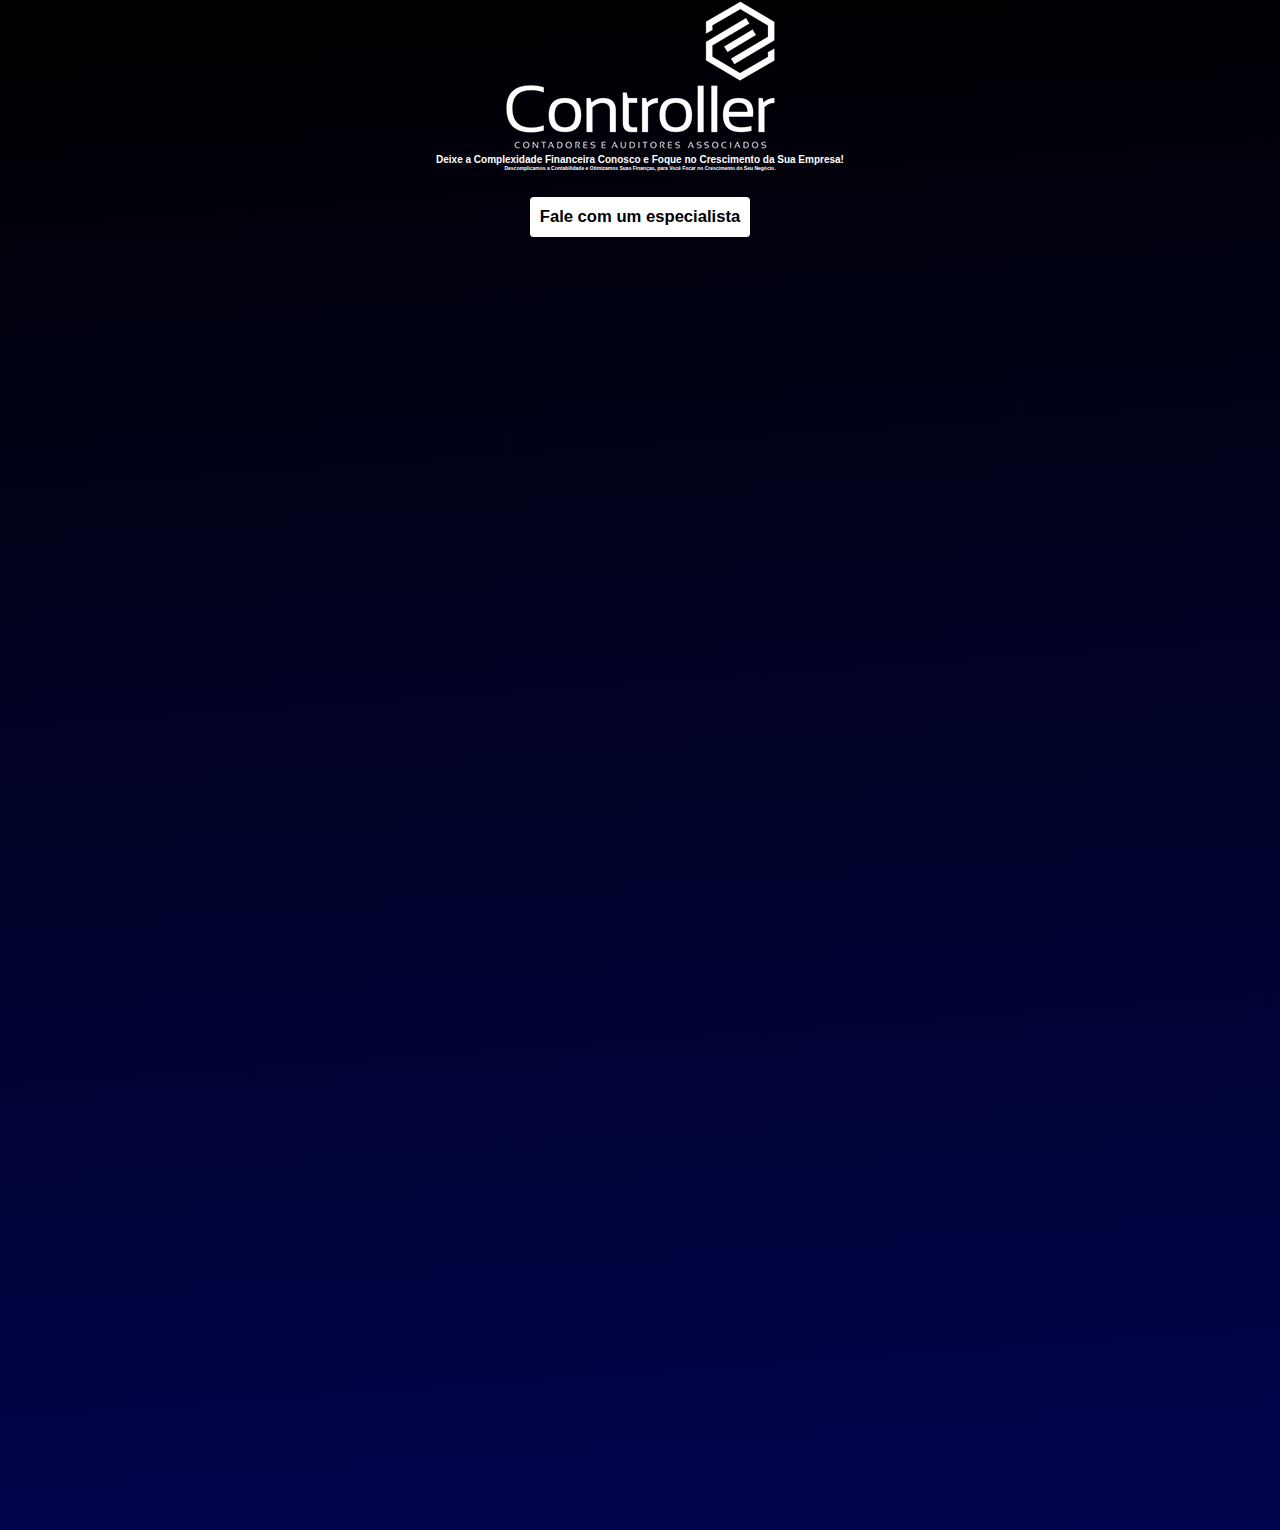
==== 3/index.html @ aec9885d "dev" ====
<!DOCTYPE html>
<html lang="en">

<head>
    <meta charset="UTF-8">
    <meta name="viewport" content="width=device-width, initial-scale=1.0">
    <title>Document</title>
    <link rel="stylesheet" type="text/css" href="./style.css?v=01" />
</head>

<body>
    <header>
        <a href="./" class="logo">
            <img 
                src="./imgs/logo-phone.png" 
                srcset="./imgs/logo-desktop.png 1000w, ./imgs/logo-phone.png 700w" 
                sizes="(max-width: 900px) 700px, 1000px" 
                alt="Descrição da imagem">

        </a>
        <div class="layout_01">
            <div class="layout_02">
                <div class="texts">
                    <h1>Deixe a Complexidade Financeira Conosco e Foque no Crescimento da Sua Empresa!</h1>
                    <h2>Descomplicamos a Contabilidade e Otimizamos Suas Finanças, para Você Focar no Crescimento do Seu Negócio.</h2>
                </div>

                <div class="btn">
                    <a class="page-scroll" href="#form">
                        <button class="btn_white">Fale com um especialista</button>
                    </a>
                </div>
            </div>

            <div class="layout_03">
                <div class="frame">

                </div>
            </div>
        </div>
    </header>

    <main>

    </main>
</body>

</html>
---- 3/style.css ----
* {
    padding: 0px;
    margin: 0px;
    font-size: 1.1vw;
    font-family: Arial, Helvetica, sans-serif;
}

:root {
    --base1: #01044e;
    --base3: #ed8534;
    --base4: #ffffff;
    --base5: #000000;
    --textsWhite: #ffffff;
    --colorNone: #5c5c5c;
}

@keyframes pulseButton {
    0% {
        transform: scale(1)
    }

    50% {
        transform: scale(1.1)
    }

    100% {
        transform: scale(1)
    }
}


header {
    background: linear-gradient(356deg, var(--base1), var(--base5));
    width: 100%;
    display: flex;
    flex-direction: column;
    align-items: center;
}

.frame {
    background-image: url(https://controllerconsultores.com.br/assets/imgs/frame-1.png);
    background-size: 100%;
    background-repeat: no-repeat;
    height: 85vw;
    margin: 1vw 5vw 0vw 5vw;
}

.layout_02 {
    text-align: center;
}
.texts {
    color: white;
}

h1{
    font-size: 10px;
}

h2{
    font-size: 5px
}
.frame {
    background-image: url(https://controllerconsultores.com.br/assets/imgs/frame-1.png);
    background-size: 100%;
    background-repeat: no-repeat;
    height: 100vw;
}
.btn {
    width: 100%;
    display: flex;
    justify-content: center;
    margin-top: 2vw;
}

.btn_white {
    transition: 500ms;
    background-color: var(--base4);
    outline: none;
    border: none;
    border-radius: 0.3vw;
    padding: 0.8vw;
    animation: pulseButton 2s infinite;
    cursor: pointer;
    font-weight: bold;
    font-size: 1.3vw;
}
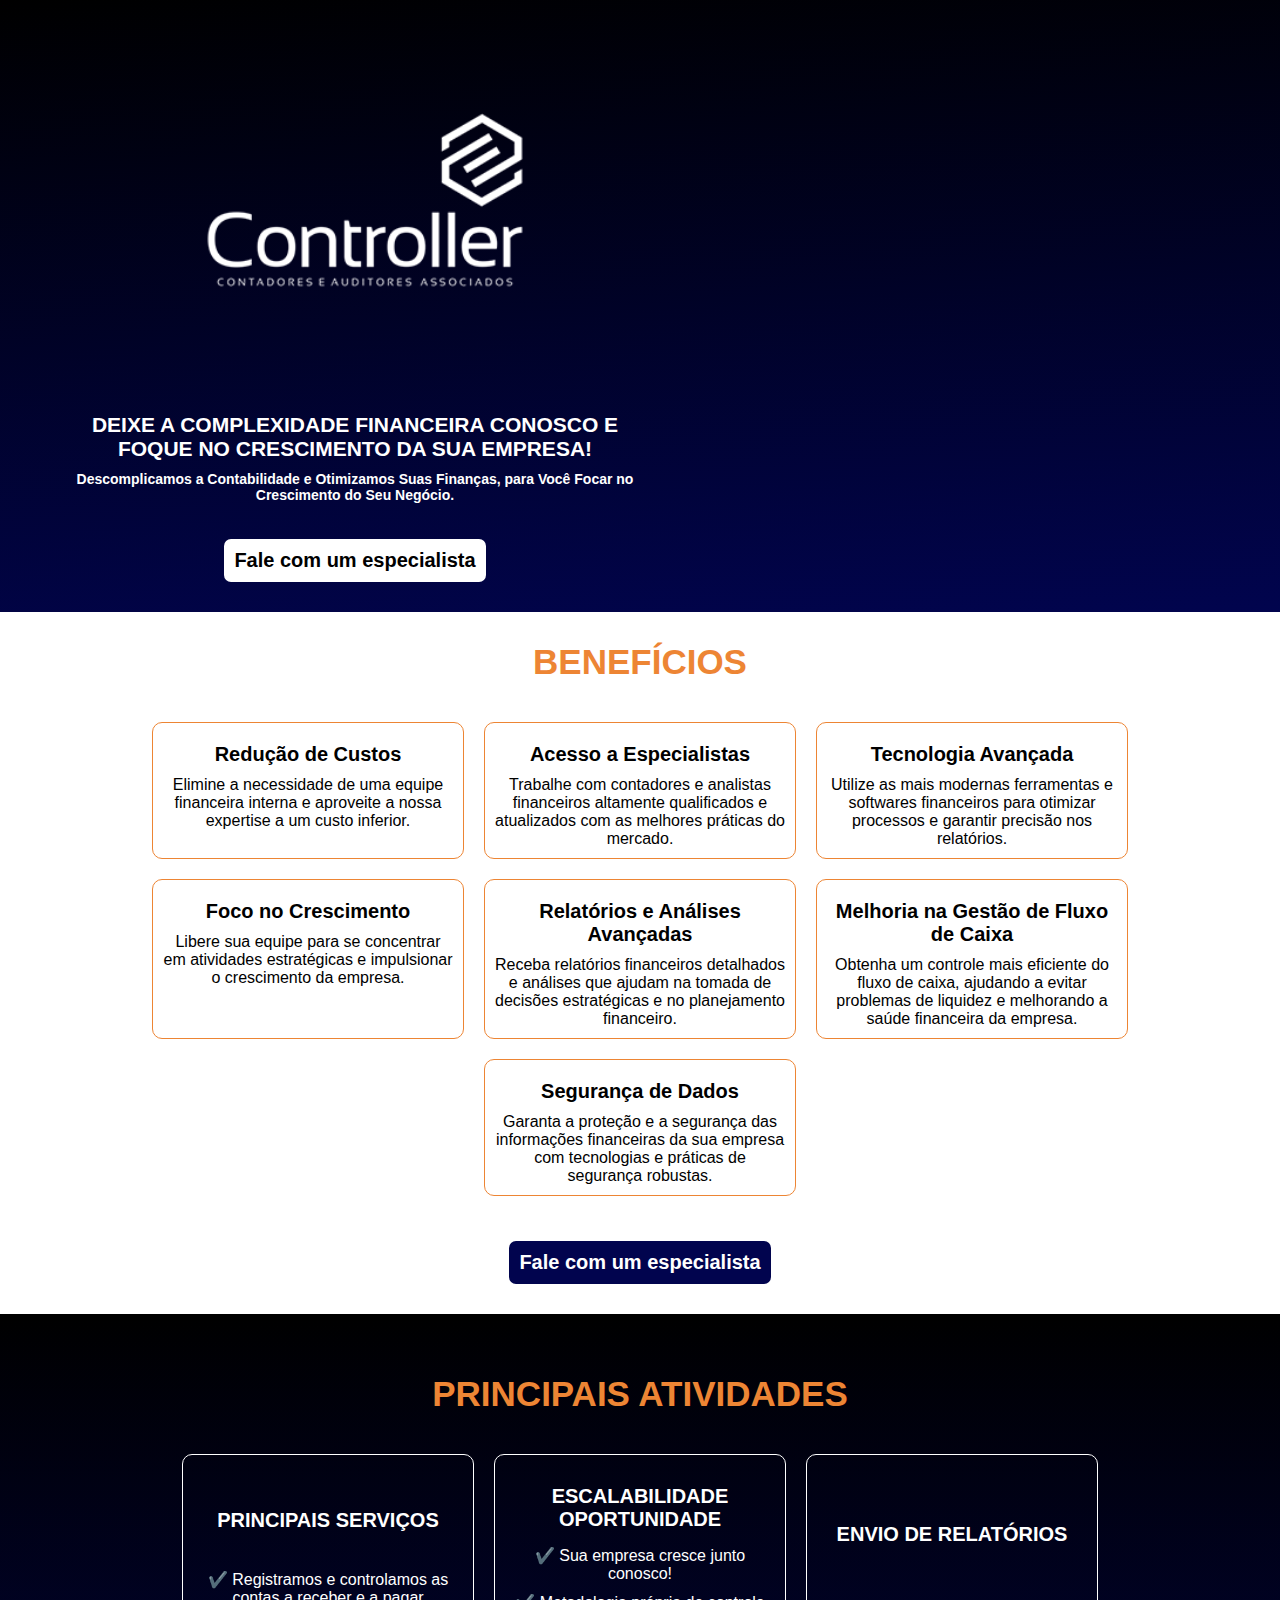
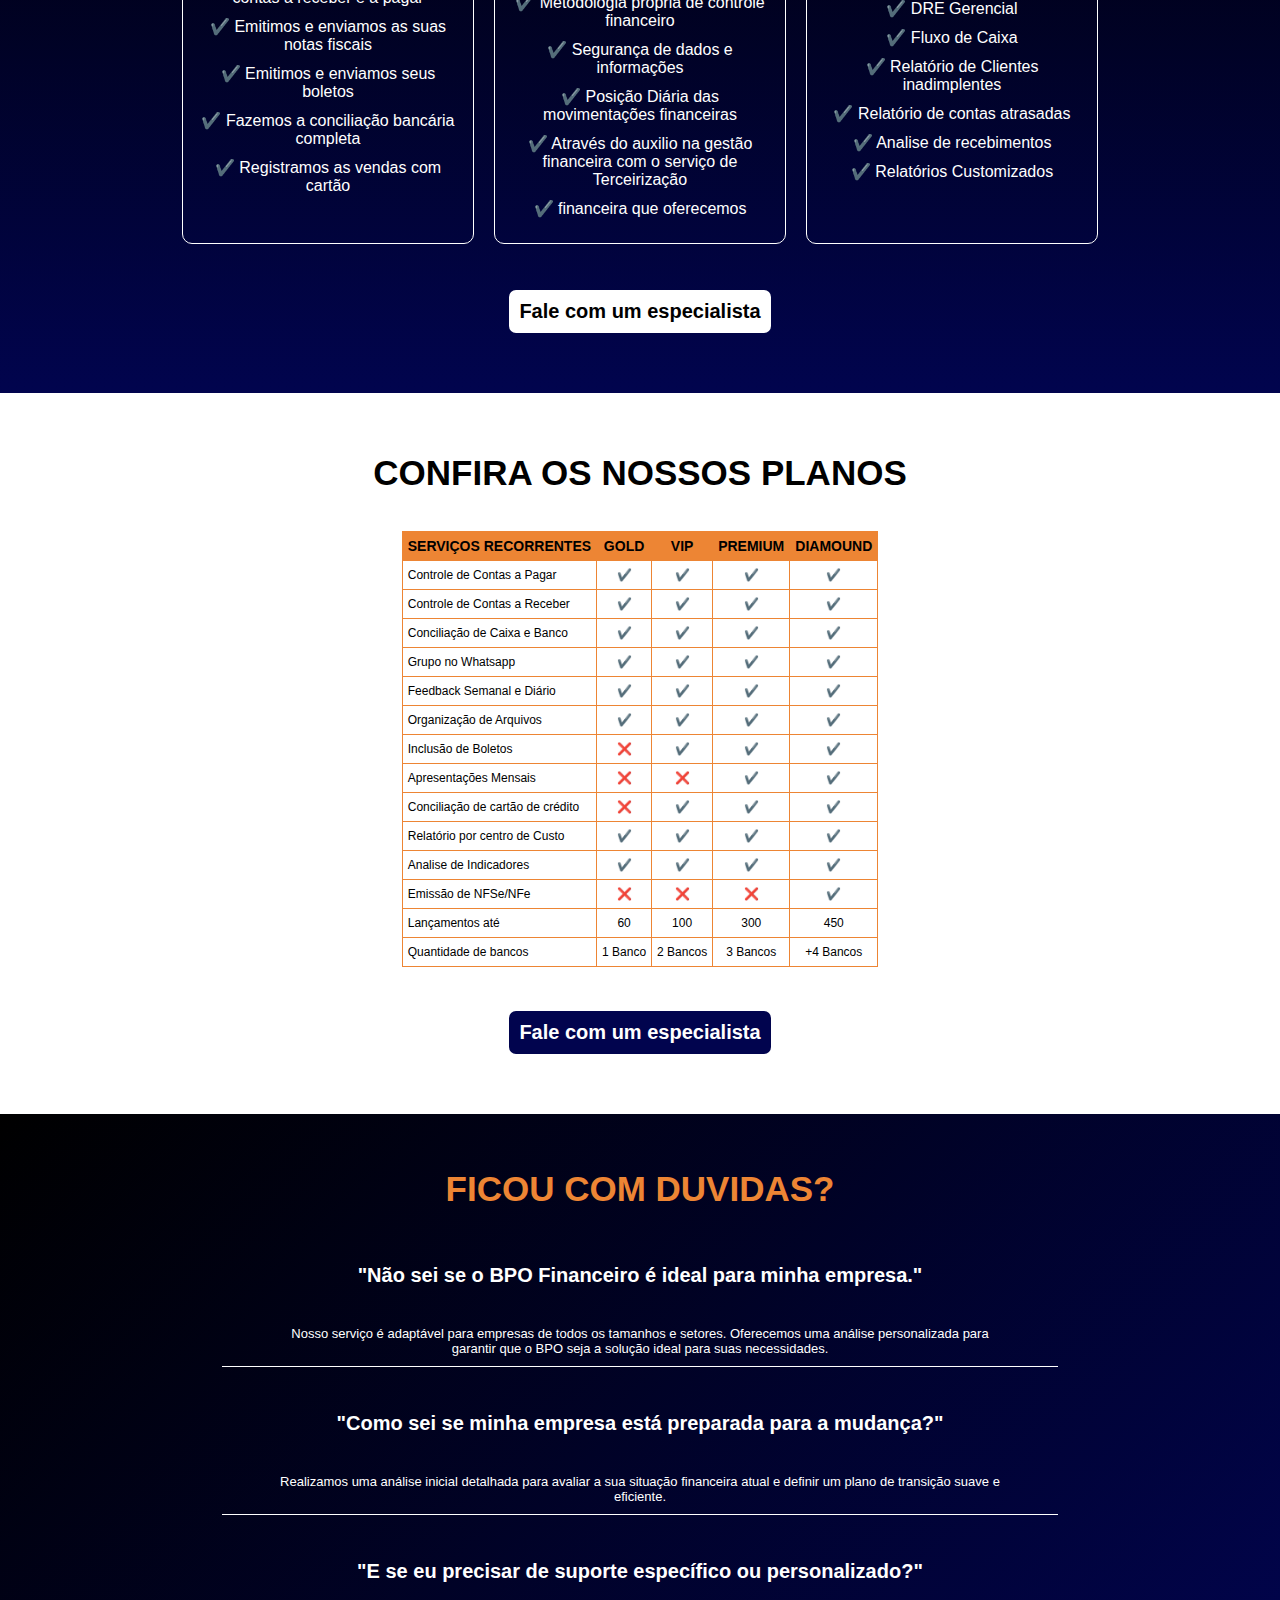
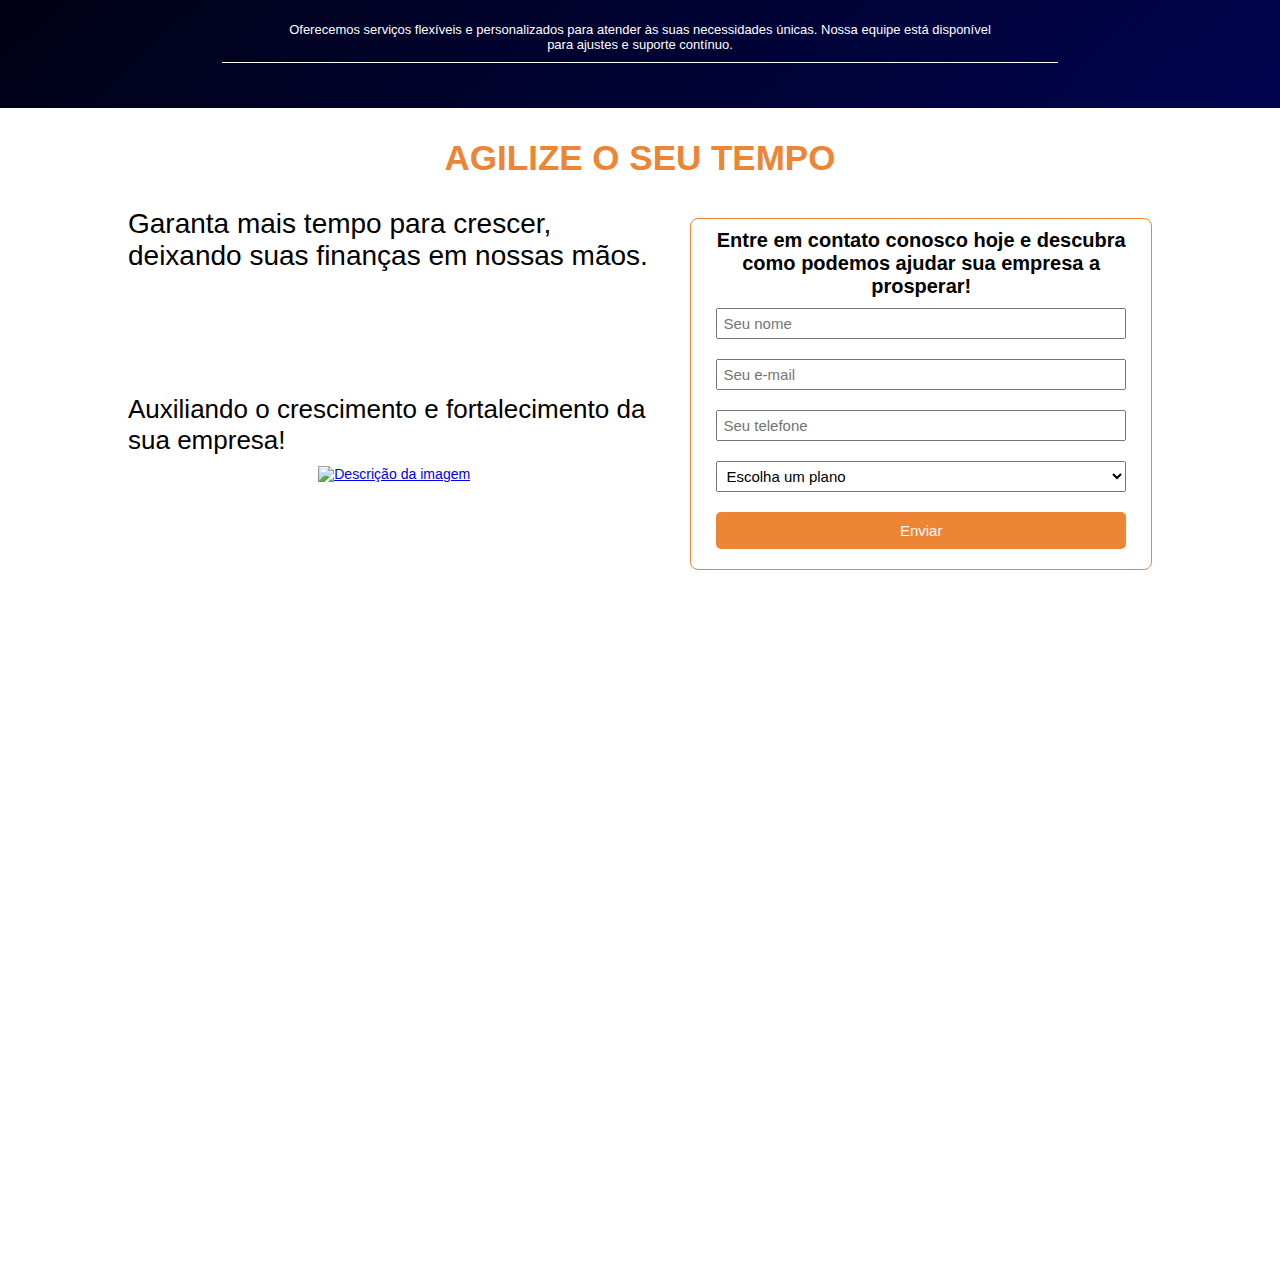
==== commit 13859cac: "main" ====
--- a/3/index.html
+++ b/3/index.html
@@ -4,29 +4,35 @@
 <head>
     <meta charset="UTF-8">
     <meta name="viewport" content="width=device-width, initial-scale=1.0">
-    <title>Document</title>
+    <title>Terceirização financeira</title>
     <link rel="stylesheet" type="text/css" href="./style.css?v=01" />
+    <link rel="stylesheet" type="text/css" href="./footer.css?v=01" />
+    <link rel="stylesheet" type="text/css" href="./medias.css?v=01" />
+
+    <link rel="stylesheet" href="https://cdnjs.cloudflare.com/ajax/libs/font-awesome/6.5.2/css/all.min.css"
+        integrity="sha512-SnH5WK+bZxgPHs44uWIX+LLJAJ9/2PkPKZ5QiAj6Ta86w+fsb2TkcmfRyVX3pBnMFcV7oQPJkl9QevSCWr3W6A=="
+        crossorigin="anonymous" referrerpolicy="no-referrer" />
+    <link rel="icon" href="https://controllerconsultores.com.br/assets/imgs/favicon 32x32.png" sizes="32x32">
 </head>
 
+
 <body>
-    <header>
+    <header id="inicio">
         <a href="./" class="logo">
-            <img 
-                src="./imgs/logo-phone.png" 
-                srcset="./imgs/logo-desktop.png 1000w, ./imgs/logo-phone.png 700w" 
-                sizes="(max-width: 900px) 700px, 1000px" 
-                alt="Descrição da imagem">
+            <img src="./imgs/logo-phone.png" srcset="./imgs/logo-desktop.png 1000w, ./imgs/logo-phone.png 700w"
+                sizes="(max-width: 900px) 700px, 1000px" alt="Descrição da imagem">
 
         </a>
         <div class="layout_01">
             <div class="layout_02">
                 <div class="texts">
                     <h1>Deixe a Complexidade Financeira Conosco e Foque no Crescimento da Sua Empresa!</h1>
-                    <h2>Descomplicamos a Contabilidade e Otimizamos Suas Finanças, para Você Focar no Crescimento do Seu Negócio.</h2>
+                    <h2>Descomplicamos a Contabilidade e Otimizamos Suas Finanças, para Você Focar no Crescimento do Seu
+                        Negócio.</h2>
                 </div>
 
                 <div class="btn">
-                    <a class="page-scroll" href="#form">
+                    <a class="page-scroll" href="#form_01">
                         <button class="btn_white">Fale com um especialista</button>
                     </a>
                 </div>
@@ -41,8 +47,401 @@
     </header>
 
     <main>
-
+        <section class="sec1 white-section">
+            <div>
+                <div class="layout_title">
+                    <span>Benefícios</span>
+                </div>
+
+                <div class="layout_beneficios">
+                    <div class="bene">
+                        <i class="fa-solid fa-chart-line"></i>
+                        <span>Redução de Custos</span>
+                        <p>Elimine a necessidade de uma equipe financeira interna e aproveite a nossa expertise a um
+                            custo inferior.</p>
+                    </div>
+
+                    <div class="bene">
+                        <i class="fa-solid fa-id-card-clip"></i>
+                        <span>Acesso a Especialistas</span>
+                        <p>Trabalhe com contadores e analistas financeiros altamente qualificados e atualizados com as
+                            melhores práticas do mercado.</p>
+                    </div>
+
+                    <div class="bene">
+                        <i class="fa-solid fa-microchip"></i>
+                        <span>Tecnologia Avançada</span>
+                        <p>Utilize as mais modernas ferramentas e softwares financeiros para otimizar processos e
+                            garantir precisão nos relatórios.</p>
+                    </div>
+
+                    <div class="bene">
+                        <i class="fa-solid fa-maximize"></i>
+                        <span>Foco no Crescimento</span>
+                        <p>Libere sua equipe para se concentrar em atividades estratégicas e impulsionar o crescimento
+                            da empresa.</p>
+                    </div>
+
+                    <div class="bene">
+                        <i class="fa-solid fa-magnifying-glass-chart"></i>
+                        <span>Relatórios e Análises Avançadas</span>
+                        <p>Receba relatórios financeiros detalhados e análises que ajudam na tomada de decisões
+                            estratégicas e no planejamento financeiro.</p>
+                    </div>
+
+                    <div class="bene">
+                        <i class="fa-solid fa-chart-pie"></i>
+                        <span>Melhoria na Gestão de Fluxo de Caixa</span>
+                        <p>Obtenha um controle mais eficiente do fluxo de caixa, ajudando a evitar problemas de liquidez
+                            e melhorando a saúde financeira da empresa.</p>
+                    </div>
+
+                    <div class="bene">
+                        <i class="fa-solid fa-shield-halved"></i>
+                        <span>Segurança de Dados</span>
+                        <p>Garanta a proteção e a segurança das informações financeiras da sua empresa com tecnologias e
+                            práticas de segurança robustas.</p>
+                    </div>
+                </div>
+            </div>
+            <div class="btn">
+                <a class="page-scroll" href="#form_01">
+                    <button class="btn_white">Fale com um especialista</button>
+                </a>
+            </div>
+        </section>
+
+        <section class="sec2 blue-section">
+            <div>
+                <div class="layout_title">
+                    <span>PRINCIPAIS ATIVIDADES</span>
+                </div>
+                <div class="layout_servis">
+                    <div class="servs">
+                        <span>PRINCIPAIS SERVIÇOS</span>
+                        <div class="serv_description">
+                            <p>✔️ Registramos e controlamos as contas a receber e a pagar</p>
+                            <p>✔️ Emitimos e enviamos as suas notas fiscais</p>
+                            <p>✔️ Emitimos e enviamos seus boletos</p>
+                            <p>✔️ Fazemos a conciliação bancária completa</p>
+                            <p>✔️ Registramos as vendas com cartão</p>
+                        </div>
+                    </div>
+
+                    <div class="servs">
+                        <span>ESCALABILIDADE OPORTUNIDADE</span>
+                        <div class="serv_description">
+                            <p>✔️ Sua empresa cresce junto conosco!</p>
+                            <p>✔️ Metodologia própria de controle financeiro</p>
+                            <p>✔️ Segurança de dados e informações</p>
+                            <p>✔️ Posição Diária das movimentações financeiras</p>
+                            <p>✔️ Através do auxilio na gestão financeira com o serviço de Terceirização </p>
+                            <p>✔️ financeira que oferecemos</p>
+                        </div>
+                    </div>
+
+                    <div class="servs">
+                        <span>ENVIO DE RELATÓRIOS</span>
+                        <div class="serv_description">
+                            <p>✔️ DRE Gerencial</p>
+                            <p>✔️ Fluxo de Caixa</p>
+                            <p>✔️ Relatório de Clientes inadimplentes</p>
+                            <p>✔️ Relatório de contas atrasadas</p>
+                            <p>✔️ Analise de recebimentos</p>
+                            <p>✔️ Relatórios Customizados</p>
+                        </div>
+                    </div>
+                </div>
+            </div>
+            <div class="btn">
+                <a class="page-scroll" href="#form_01">
+                    <button class="btn_white">Fale com um especialista</button>
+                </a>
+            </div>
+        </section>
+
+        <section class="sec3 white-section">
+            <div class="layout_planos">
+                <div class="layout_title">
+                    <span>CONFIRA OS NOSSOS PLANOS</span>
+                </div>
+
+                <div class="tabela">
+                    <div class="item_description">
+                        <p>Serviços Recorrentes</p>
+
+                        <p>Controle de Contas a Pagar</p>
+                        <p>Controle de Contas a Receber</p>
+                        <p>Conciliação de Caixa e Banco</p>
+                        <p>Grupo no Whatsapp</p>
+                        <p>Feedback Semanal e Diário</p>
+                        <p>Organização de Arquivos</p>
+                        <p>Inclusão de Boletos</p>
+                        <p>Apresentações Mensais</p>
+                        <p>Conciliação de cartão de crédito</p>
+                        <p>Relatório por centro de Custo</p>
+                        <p>Analise de Indicadores</p>
+                        <p>Emissão de NFSe/NFe​</p>
+                        <p>Lançamentos até</p>
+                        <p>Quantidade de bancos</p>
+                    </div>
+                    <div class="tabes">
+                        <div class="plano_coluna">
+                            <p>Gold</p>
+                            <p>✔️</p>
+                            <p>✔️</p>
+                            <p>✔️</p>
+                            <p>✔️</p>
+                            <p>✔️</p>
+                            <p>✔️</p>
+                            <p>❌</p>
+                            <p>❌</p>
+                            <p>❌</p>
+                            <p>✔️</p>
+                            <p>✔️</p>
+                            <p>❌</p>
+                            <p>60</p>
+                            <p>1 Banco</p>
+                        </div>
+                        <div class="plano_coluna">
+                            <p>Vip</p>
+                            <p>✔️</p>
+                            <p>✔️</p>
+                            <p>✔️</p>
+                            <p>✔️</p>
+                            <p>✔️</p>
+                            <p>✔️</p>
+                            <p>✔️</p>
+                            <p>❌</p>
+                            <p>✔️</p>
+                            <p>✔️</p>
+                            <p>✔️</p>
+                            <p>❌</p>
+                            <p>100</p>
+                            <p>2 Bancos</p>
+                        </div>
+                        <div class="plano_coluna">
+                            <p>Premium</p>
+                            <p>✔️</p>
+                            <p>✔️</p>
+                            <p>✔️</p>
+                            <p>✔️</p>
+                            <p>✔️</p>
+                            <p>✔️</p>
+                            <p>✔️</p>
+                            <p>✔️</p>
+                            <p>✔️</p>
+                            <p>✔️</p>
+                            <p>✔️</p>
+                            <p>❌</p>
+                            <p>300</p>
+                            <p>3 Bancos</p>
+                        </div>
+                        <div class="plano_coluna">
+                            <p>Diamound</p>
+                            <p>✔️</p>
+                            <p>✔️</p>
+                            <p>✔️</p>
+                            <p>✔️</p>
+                            <p>✔️</p>
+                            <p>✔️</p>
+                            <p>✔️</p>
+                            <p>✔️</p>
+                            <p>✔️</p>
+                            <p>✔️</p>
+                            <p>✔️</p>
+                            <p>✔️</p>
+                            <p>450</p>
+                            <p>+4 Bancos</p>
+                        </div>
+                    </div>
+                </div>
+            </div>
+            <div class="btn">
+                <a class="page-scroll" href="#form_01">
+                    <button class="btn_white">Fale com um especialista</button>
+                </a>
+            </div>
+        </section>
+
+        <section class="sec4 blue-section">
+            <div class="layout_objes">
+                <div class="layout_title">
+                    <span>Ficou com duvidas?</span>
+                </div>
+
+                <div class="objes">
+                    <div class="obj">
+                        <span>"Não sei se o BPO Financeiro é ideal para minha empresa."</span>
+                        <diV class="remoje">
+                            <i class="fas fa-briefcase"></i>
+                            <i class="fas fa-wrench"></i>
+                        </diV>
+                        <p>Nosso serviço é adaptável para empresas de todos os tamanhos e setores. Oferecemos uma
+                            análise personalizada para garantir que o BPO seja a solução ideal para suas necessidades.
+                        </p>
+                    </div>
+                </div>
+
+                <div class="objes">
+                    <div class="obj">
+                        <span>"Como sei se minha empresa está preparada para a mudança?"</span>
+                        <diV class="remoje">
+                            <i class="fas fa-clipboard"></i>
+                            <i class="fas fa-search"></i>
+                        </diV>
+                        <p>Realizamos uma análise inicial detalhada para avaliar a sua situação financeira atual e
+                            definir um plano de transição suave e eficiente.</p>
+                    </div>
+                </div>
+
+                <div class="objes">
+                    <div class="obj">
+                        <span>"E se eu precisar de suporte específico ou personalizado?"</span>
+                        <diV class="remoje">
+                            <i class="fas fa-clipboard"></i>
+                            <i class="fas fa-envelope"></i>
+                        </diV>
+                        <p>Oferecemos serviços flexíveis e personalizados para atender às suas necessidades únicas.
+                            Nossa equipe está disponível para ajustes e suporte contínuo.</p>
+                    </div>
+                </div>
+            </div>
+        </section>
+
+        <section class="sec5 white-section" id="form_01">
+            <div class="lay_form">
+                <div class="layout_title">
+                    <span>AGILIZE O SEU TEMPO</span>
+                </div>
+
+                <div class="formulario">
+                    <p>Garanta mais tempo para crescer, deixando suas finanças em nossas mãos.</p>
+                    <form class="form01" method="POST">
+                        <p>Entre em contato conosco hoje e descubra como podemos ajudar sua empresa a prosperar!</p>
+                        <input type="text" placeholder="Seu nome" />
+                        <input type="email" placeholder="Seu e-mail" />
+                        <input type="tel" placeholder="Seu telefone" />
+                        <select name="plan">
+                            <option value="" disabled selected>Escolha um plano</option> <!-- Placeholder option -->
+                            <option value="gold">Gold</option>
+                            <option value="vip">Vip</option>
+                            <option value="premium">Premium</option>
+                            <option value="diamound">Diamound</option>
+                        </select>
+
+                        <input type="button" value="Enviar" />
+                    </form>
+                    <div>
+                        <p>Auxiliando o crescimento e fortalecimento da sua empresa!</p>
+                        <a href="./" class="logo">
+                            <img src="./imgs/logo-phone-azul.png"
+                                srcset="./imgs/logo-desktop-azul.png 1000w, ./imgs/logo-phone-azul.png 700w"
+                                sizes="(max-width: 900px) 700px, 1000px" alt="Descrição da imagem">
+
+                        </a>
+                    </div>
+                </div>
+            </div>
+        </section>
+
+        <footer class="blue-section">
+            <div class="_cont">
+                <p class="_cont-info">Conheça-nos!</p>
+                <p class="_cont-cidade">Petrolina - PE</p>
+                <p class="_cont-endere"><i class="fas _cont-icon-size fa-map-marker-alt"></i>R. Dr. Manoel Borba, 1727 -
+                    Centro,
+                    Petrolina - PE, 56302-070</p>
+                <p class="_cont-email"><i
+                        class="fas _cont-icon-size fa-envelope"></i>contato@controllerconsultores.com.br
+                </p>
+                <p class="_cont-tele tel-link"><i class="fab _cont-icon-size fa-whatsapp"></i>+55 (87) 3861-0452</p>
+                <p class="_cont-hora"><i class="fas fa-clock _cont-icon-size"></i>08:00-12:00 13:00-18:00 </p>
+            </div>
+            <div class="sos"><a href="https://www.facebook.com/controllercontadores"
+                    aria-label="Nossa pagina do facebook" target="_blank"><i
+                        class="fab fa-facebook-f iconRedes"></i></a><a
+                    href="https://twitter.com/Controllerofc iconRedes" aria-label="Nossa pagina do twitter"
+                    target="_blank"><i class="fab fa-twitter iconRedes"></i></a><a
+                    href="https://www.instagram.com/controlleroficial/" aria-label="Nossa pagina do instagram"
+                    target="_blank"><i class="fab fa-instagram iconRedes"></i></a><a
+                    href="https://www.linkedin.com/in/controller-contadores-associados-514781152/?original_referer="
+                    aria-label="Nossa pagina do linkedin" target="_blank"><i
+                        class="fab fa-linkedin iconRedes"></i></a><a href="https://controllerconsultores.com.br/blog/"
+                    aria-label="Nossa pagina do blog" target="_blank"><i class="fab fa-blogger iconRedes"></i></a></div>
+            <div class="dev">Copyright 2024 – CONTROLLER – CONTADORES E AUDITORES ASSOCIADOS® Todos os direitos
+                reservados.
+            </div>
+            <div class="wapp"></div>
+            <a class="page-scroll" href="#inicio">
+                <i id="icon" class="fa-solid fa-circle-chevron-left"></i>
+            </a>
+
+        </footer>
     </main>
+    <script src="https://cdnjs.cloudflare.com/ajax/libs/gsap/3.12.5/gsap.min.js"
+        integrity="sha512-7eHRwcbYkK4d9g/6tD/mhkf++eoTHwpNM9woBxtPUBWm67zeAfFC+HrdoE2GanKeocly/VxeLvIqwvCdk7qScg=="
+        crossorigin="anonymous" referrerpolicy="no-referrer"></script>
+    <script src="https://code.jquery.com/jquery-3.6.0.min.js"></script>
+    <script>
+        $(document).ready(function () {
+            $('a.page-scroll').on('click', function (e) {
+                e.preventDefault();
+
+                var targetId = $(this).attr('href'); // Obtém o destino do link
+                var targetElement = $(targetId); // Seleciona o elemento alvo
+
+                if (targetElement.length) {
+                    $('html, body').animate({
+                        scrollTop: targetElement.offset().top // Rolagem suave para a posição do elemento alvo
+                    }, 600); // 600 milissegundos de duração
+                }
+            });
+        });
+
+        $(window).on('scroll', function (event) {
+            var scroll = $(window).scrollTop();
+            if (scroll < 300) {
+                gsap.to(".fa-circle-chevron-left", {
+                    y: 100,
+                })
+            } else {
+                gsap.to(".fa-circle-chevron-left", {
+                    y: -20,
+                })
+            }
+        });
+
+        const icon = document.getElementById('icon');
+        const sections = document.querySelectorAll('section, footer');
+        function checkSection() {
+            // Para cada seção, verifique a sua posição
+            sections.forEach((section) => {
+                const sectionTop = section.getBoundingClientRect().top;
+                const sectionBottom = section.getBoundingClientRect().bottom;
+
+                // Se a seção está passando pelo meio da tela (ou qualquer outra lógica que você queira)
+                if (sectionTop < window.innerHeight / 1 && sectionBottom > window.innerHeight / 1) {
+                    // Altera a cor do ícone baseado na cor da seção
+                    if (section.classList.contains('blue-section')) {
+
+                        gsap.to(".fa-circle-chevron-left", {
+                            color: 'white',
+                        })
+                    } else if (section.classList.contains('white-section')) {
+
+                        gsap.to(".fa-circle-chevron-left", {
+                            color: '#01044e',
+                        })
+                    }
+                }
+            });
+        }
+        window.addEventListener('scroll', checkSection);
+
+    </script>
+
+
 </body>
 
 </html>--- a/3/style.css
+++ b/3/style.css
@@ -3,6 +3,10 @@
     margin: 0px;
     font-size: 1.1vw;
     font-family: Arial, Helvetica, sans-serif;
+
+}
+html {
+    scroll-behavior: smooth;
 }
 
 :root {
@@ -28,6 +32,38 @@
     }
 }
 
+/* Estiliza a parte geral da barra de rolagem */
+::-webkit-scrollbar {
+    width: 12px; /* largura */
+  }
+  
+  /* Estiliza o 'polegar' da barra de rolagem */
+  ::-webkit-scrollbar-thumb {
+    transition: 1s;
+    background-color: var(--base1); /* cor do polegar */
+    border-radius: 6px; /* arredondamento dos cantos */
+  }
+  
+  /* Estiliza o 'trilho' da barra de rolagem */
+  ::-webkit-scrollbar-track {
+    background: #f1f1f1; /* cor do trilho */
+    border-radius: 6px; /* arredondamento dos cantos */
+  }
+
+.fa-chart-line,
+.fa-id-card-clip,
+.fa-microchip,
+.fa-maximize,
+.fa-magnifying-glass-chart,
+.fa-chart-pie,
+.fa-shield-halved {
+    font-size: 23px;
+    color: var(--base3);
+}
+
+a.logo {
+    margin: 10px 0px 0px 0px;
+}
 
 header {
     background: linear-gradient(356deg, var(--base1), var(--base5));
@@ -42,29 +78,34 @@
     background-size: 100%;
     background-repeat: no-repeat;
     height: 85vw;
-    margin: 1vw 5vw 0vw 5vw;
+}
+
+.layout_01 {
+    display: flex;
+    flex-direction: column-reverse;
+    padding: 0px 20px;
 }
 
 .layout_02 {
     text-align: center;
 }
+
 .texts {
     color: white;
 }
 
-h1{
-    font-size: 10px;
-}
-
-h2{
-    font-size: 5px
-}
-.frame {
-    background-image: url(https://controllerconsultores.com.br/assets/imgs/frame-1.png);
-    background-size: 100%;
-    background-repeat: no-repeat;
-    height: 100vw;
-}
+h1 {
+    font-size: 19px;
+    margin: 10px 0px;
+    text-transform: uppercase;
+}
+
+h2 {
+    font-size: 15px;
+    margin: 10px;
+}
+
+
 .btn {
     width: 100%;
     display: flex;
@@ -77,11 +118,309 @@
     background-color: var(--base4);
     outline: none;
     border: none;
-    border-radius: 0.3vw;
-    padding: 0.8vw;
+    border-radius: 7px;
+    padding: 10px;
     animation: pulseButton 2s infinite;
     cursor: pointer;
     font-weight: bold;
-    font-size: 1.3vw;
-}
-
+    font-size: 15px;
+    margin: 10px 0px 30px 0px;
+}
+
+
+
+.layout_title {
+    display: flex;
+    justify-content: center;
+    margin: 30px 0px;
+}
+
+
+.layout_title>span {
+    font-size: 25px;
+    font-weight: bold;
+    text-transform: uppercase;
+    color: var(--base3);
+    text-align: center;
+}
+
+.layout_beneficios,
+.layout_servis {
+    display: flex;
+    justify-content: center;
+    flex-direction: column;
+    align-items: center;
+}
+
+.bene {
+    border-style: solid;
+    border-width: 1px;
+    border-radius: 10px;
+    border-color: var(--base3);
+
+    width: 80%;
+    padding: 10px;
+    text-align: center;
+    display: flex;
+    flex-direction: column;
+    gap: 10px;
+    margin: 10px 0px;
+}
+
+.bene>span {
+    font-size: 20px;
+    font-weight: bold;
+}
+
+.bene>p {
+    font-size: 15px;
+}
+
+
+.sec2 {
+    background: linear-gradient(0deg, var(--base1), var(--base5));
+    color: var(--textsWhite);
+    padding: 30px 0px;
+}
+
+.sec1 .btn_white, .sec3 .btn_white {
+    background-color: var(--base1);
+    color: var(--textsWhite);
+}
+
+.servs {
+    margin: 20px 25px;
+    display: flex;
+    flex-direction: column;
+    align-items: center;
+    border-style: solid;
+    border-width: 1px;
+    border-radius: 10px;
+    border-color: var(--base4);
+    padding: 20px 0px;
+    width: 85%;
+    justify-content: space-evenly;
+}
+
+
+
+.servs>span {
+    font-size: 19px;
+    padding: 10px 30px;
+    font-weight: bolder;
+    text-align: center;
+}
+
+.serv_description>p {
+    font-size: 15px;
+    padding: 5px 30px;
+    text-align: center;
+}
+
+
+
+/*planos e  tabela*/
+.sec3 {
+    padding: 30px 0px;
+}
+
+.sec3 .layout_title span {
+    color: var(--base5);
+    text-align: center;
+    padding: 0px 20px;
+}
+
+.layout_planos {
+    display: flex;
+    flex-direction: column;
+    align-items: center;
+}
+
+.tabela {
+    display: flex;
+    margin: 8px;
+    justify-content: space-between;
+    border-right-style: solid;
+    border-width: 1px;
+    border-color: var(--base3);
+    
+}
+
+.plano_coluna {
+    border-left-style: solid;
+    border-top-style: solid;
+    border-width: 1px;
+    border-color: var(--base3);
+}
+
+.item_description {
+    border-left-style: solid;
+    border-top-style: solid;
+    border-width: 1px;
+    border-color: var(--base3);
+}
+
+
+.item_description p,
+.plano_coluna p {
+    font-size: 9px;
+    padding: 0px 5px;
+    text-align: center;
+    display: flex;
+    justify-content: center;
+    height: 40px;
+    align-items: center;
+    border-bottom-style: solid;
+    border-width: 1px;
+    border-color: var(--base3);
+}
+
+.item_description p:nth-child(1),
+.plano_coluna p:nth-child(1) {
+    font-weight: bold;
+    background-color: var(--base3);
+    text-transform: uppercase;
+    font-size: 9px;
+}
+
+
+
+.plano_coluna p:nth-child(15) {
+    font-size: 10px;
+}
+
+.item_description p {
+    text-align: start;
+    justify-content: start;
+}
+
+.tabes {
+    display: flex;
+}
+
+
+/*duvidas*/
+.sec4 {
+    background: linear-gradient(317deg, var(--base1), var(--base5));
+}
+
+.layout_objes {
+    padding: 25px;
+}
+
+.objes {
+    display: flex;
+    justify-content: center;
+    color: var(--textsWhite);
+    margin: 20px 0px;
+}
+
+.obj {
+    text-align: center;
+    padding: 10px 0px;
+    border-bottom-style: solid;
+    border-width: 1px;
+    display: flex;
+    flex-direction: column;
+}
+
+.obj>span {
+    font-size: 20px;
+    font-weight: bold;
+    margin: 15px 0px;
+}
+
+.obj>p {
+    font-size: 15px;
+}
+
+.lay_form{
+    display: flex;
+    flex-direction: column;
+    align-items: center;
+}
+
+.remoje i {
+    font-size: 20px;
+    margin: 10px 5px;
+}
+
+/*Form*/
+.formulario {
+    display: flex;
+    justify-content: center;
+    flex-direction: column;
+    align-items: center;
+    padding: 0px 25px;
+}
+
+.formulario>div>p, .formulario>p {
+    font-size: 18px;
+    text-align: center;
+}
+
+.formulario>div>p {
+    text-align: start;
+    margin-left: 13px;
+    font-weight: bold;
+    font-size: 17px;
+}
+
+.formulario>div{
+    display: flex;
+    justify-content: center;
+    align-items: flex-end;
+    flex-direction: row-reverse;
+} 
+
+.form01 {
+    display: flex;
+    flex-direction: column;
+    padding: 10px 25px;
+    border-radius: 8px;
+    border-style: solid;
+    border-width: 1px;
+    border-color: var(--base3);
+    margin: 10px 0px;
+}
+
+.form01 p {
+    font-size: 15px;
+    text-align: center;
+    font-weight: bold;
+}
+
+.form01 input,
+.form01 select,
+.form01 select option {
+    font-size: 20px;
+    margin: 10px 0px;
+    padding: 5px;
+    outline: none;
+}
+
+.form01 select option {
+    font-size: 18px;
+}
+
+.form01 input[type="button"] {
+    background-color: var(--base3);
+    color: var(--textsWhite);
+    border-style: none;
+    border-radius: 5px;
+    padding: 10px 0px;
+}
+
+section img {
+    width: 137px;
+}
+
+.fa-circle-chevron-left {
+    position: fixed;
+    font-size: 45px;
+    color: var(--base1);
+    right: 5%;
+    bottom: 0%;
+    transform: translate(0px, 100px) rotate(90deg);
+}
+
--- a/3/footer.css
+++ b/3/footer.css
@@ -0,0 +1,98 @@
+footer {
+    padding: 15vw 0vw 0vw;
+    background-image: url(https://controllerconsultores.com.br/assets/imgs/footer.png);
+    background-repeat: no-repeat;
+    background-size: cover;
+    width: 100%;
+    text-align: center;
+    color: var(--textsWhite);
+    display: flex;
+    flex-direction: column;
+    justify-content: center;
+}
+
+._cont {
+    margin: 7vw 5vw 9vw;
+    display: flex;
+    flex-direction: column;
+    text-align: start;
+}
+
+._cont-info {
+    font-size: 7vw;
+    font-weight: 600;
+}
+
+._cont-cidade {
+    font-size: 5vw;
+    font-weight: 600;
+    margin-bottom: 2vw;
+    color: white;
+}
+
+._cont-endere,
+._cont-email,
+._cont-tele,
+._cont-hora {
+    font-size: 3.5vw;
+    margin: 1vw 0vw;
+}
+
+._cont-icon-size {
+    margin-right: 1vw;
+    font-size: 5vw;
+    margin-bottom: 1vw;
+}
+
+.iconRedes {
+    color: white;
+    font-size: 7vw;
+    margin: 1vw;
+}
+
+.dev {
+    border-top: 1px solid rgba(255, 255, 255, .3);
+    font-size: 3vw;
+}
+
+@media (min-width: 712px) {
+    ._cont-info {
+        font-size: 30px;
+    }
+
+    ._cont-cidade {
+        font-size: 20px;
+    }
+
+    ._cont-endere,
+    ._cont-email,
+    ._cont-tele,
+    ._cont-hora {
+        font-size: 15px;
+        margin: 5px 0px;
+    }
+
+    ._cont-icon-size {
+        font-size: 22px;
+    }
+
+    .iconRedes {
+        font-size: 40px;
+        margin: 20px;
+    }
+
+    .dev {
+        border-top: 1px solid rgba(255, 255, 255, .3);
+        font-size: 14px;
+        margin: 2px 20px;
+    }
+}
+
+@media (min-width: 1024px) {
+    ._cont {
+        margin: 0vw 5vw 2vw;
+        display: flex;
+        flex-direction: column;
+        text-align: start;
+    }
+}--- a/3/medias.css
+++ b/3/medias.css
@@ -0,0 +1,268 @@
+@media (min-width: 360px) {
+    .item_description p, .plano_coluna p {
+        font-size: 12px;
+    }
+
+    .item_description p:nth-child(1), .plano_coluna p:nth-child(1) {
+        font-size: 12px;
+    }
+}
+
+@media (min-width: 712px) {
+    .frame {
+        background-size: 86%;
+        background-position: center;
+        height: 84vw;
+    }
+
+    h1 {
+        font-size: 30px;
+        margin: 10px 30px;
+    }
+
+    h2 {
+        font-size: 20px;
+        margin: 10px 30px;
+    }
+
+    .btn_white {
+        font-size: 20px;
+    }
+
+    .layout_title>span {
+        font-size: 35px;
+    }
+
+    /*BENEFICIOS*/
+    section.sec1.white-section {
+        overflow: hidden;
+    }
+
+    .layout_beneficios,
+    .layout_servis {
+        flex-direction: row;
+        flex-wrap: wrap;
+        justify-content: center;
+        align-items: normal;
+    }
+
+    .bene {
+        width: 290px;
+        margin: 10px 10px;
+    }
+
+    .bene>span {
+        font-size: 25px;
+    }
+
+    .bene>p {
+        font-size: 20px;
+    }
+
+    /*ATIVIDADES*/
+    .servs {
+        margin: 10px 10px;
+        width: 290px;
+    }
+
+    .servs>span {
+        font-size: 23px;
+        padding: 10px 10px;
+    }
+
+    .serv_description>p {
+        font-size: 18px;
+        padding: 5px 10px;
+    }
+
+
+    /*PLANOS*/
+    .tabela {
+        border-width: 1px;
+        justify-content: center;
+        width: max-content;
+
+    }
+
+    .item_description p:nth-child(1),
+    .plano_coluna p:nth-child(1) {
+        font-size: 21px;
+    }
+
+    .item_description p,
+    .plano_coluna p {
+        font-size: 18px;
+        padding: 0px 5px;
+        height: 43px;
+        border-width: 1px;
+    }
+
+    .plano_coluna p:nth-child(15) {
+        font-size: 18px;
+    }
+
+
+    /*duvidas*/
+    .obj>span {
+        font-size: 25px;
+    }
+
+    .obj>p {
+        font-size: 19px;
+    }
+
+    .remoje i {
+        font-size: 29px;
+        margin: 10px 6px;
+    }
+
+
+
+    /*Formulario*/
+    .formulario>div>p, .formulario>p {
+        font-size: 20px;
+    }
+    .form01 p {
+        font-size: 20px;
+    }
+    .form01 {
+        width: 70%;
+    }
+
+    .form01 input, .form01 select, .form01 select option {
+        font-size: 25px;
+    }
+
+    .formulario>div {
+        align-items: center;
+        flex-direction: column;
+    }
+
+}
+
+@media (min-width: 1024px) {
+    .layout_01 {
+        margin: 23px 50px 0px 50px;
+        flex-direction: row;
+        align-items: flex-end;
+    }
+    .layout_02{
+        width:50%;
+    }
+    .layout_03 {
+        width: 50%;
+        display: flex;
+        align-items: center;
+        justify-content: center;
+    }
+    header a.logo {
+        position: absolute;
+        margin: 10px 0px 0px 0px;
+        width: 100%;
+    }
+    header .logo img {
+        width: 25%;
+        left: 16vw;
+        position: relative;
+        top: 8vw;
+    }
+    .frame {
+        background-size: contain;
+        background-position: bottom;
+        width: 46vw;
+        height: 46vw;
+    }
+    h1 {
+        font-size: 21px;
+        margin: 10px 0px;
+    }
+    h2 {
+        font-size: 14px;
+        margin: 10px 0px;
+    }
+
+    .bene>span {
+        font-size: 20px;
+    }
+
+    .bene>p {
+        font-size: 16px;
+    }
+    .servs>span {
+        font-size: 20px;
+    }
+    .serv_description>p {
+        font-size: 16px;
+    }
+    .item_description p:nth-child(1), .plano_coluna p:nth-child(1) {
+        font-size: 14px;
+    }
+    .item_description p, .plano_coluna p {
+        font-size: 12px;
+        padding: 0px 5px;
+        height: 28px;
+    }
+    .plano_coluna p:nth-child(15) {
+        font-size: 12px;
+    }
+    .obj>span {
+        font-size: 20px;
+    }
+    .obj>p {
+        font-size: 13px;
+        padding: 0px 55px;
+    }
+    .remoje i {
+        font-size: 21px;
+        margin: 10px 2px;
+    }
+    .obj {
+        width: 68%;
+    }
+
+    .formulario>div>p {
+        font-size: 26px;
+        margin-left: 0px;
+        font-weight: normal;
+    }
+
+    .formulario>div {
+        align-items: center;
+        flex-direction: column;
+        bottom: 18vw;
+        position: relative;
+        width: 52%;
+    }
+
+    .formulario>p{
+        width: 30%;
+        font-size: 20px;
+    }
+
+    .formulario>p {
+        width: 53%;
+        font-size: 28px;
+        text-align: start;
+    }
+    
+    .form01 input, .form01 select, .form01 select option {
+        font-size: 15px;
+    }
+    .form01 {
+        width: 40%;
+    }
+    section img {
+        width: 190px;
+    }
+
+    .formulario {
+    align-items: flex-start;
+        flex-direction: row;
+        padding: 0px 25px;
+        justify-content: space-between;
+        flex-wrap: wrap;
+        height: 43vw;
+        width: 80%;
+    }
+
+}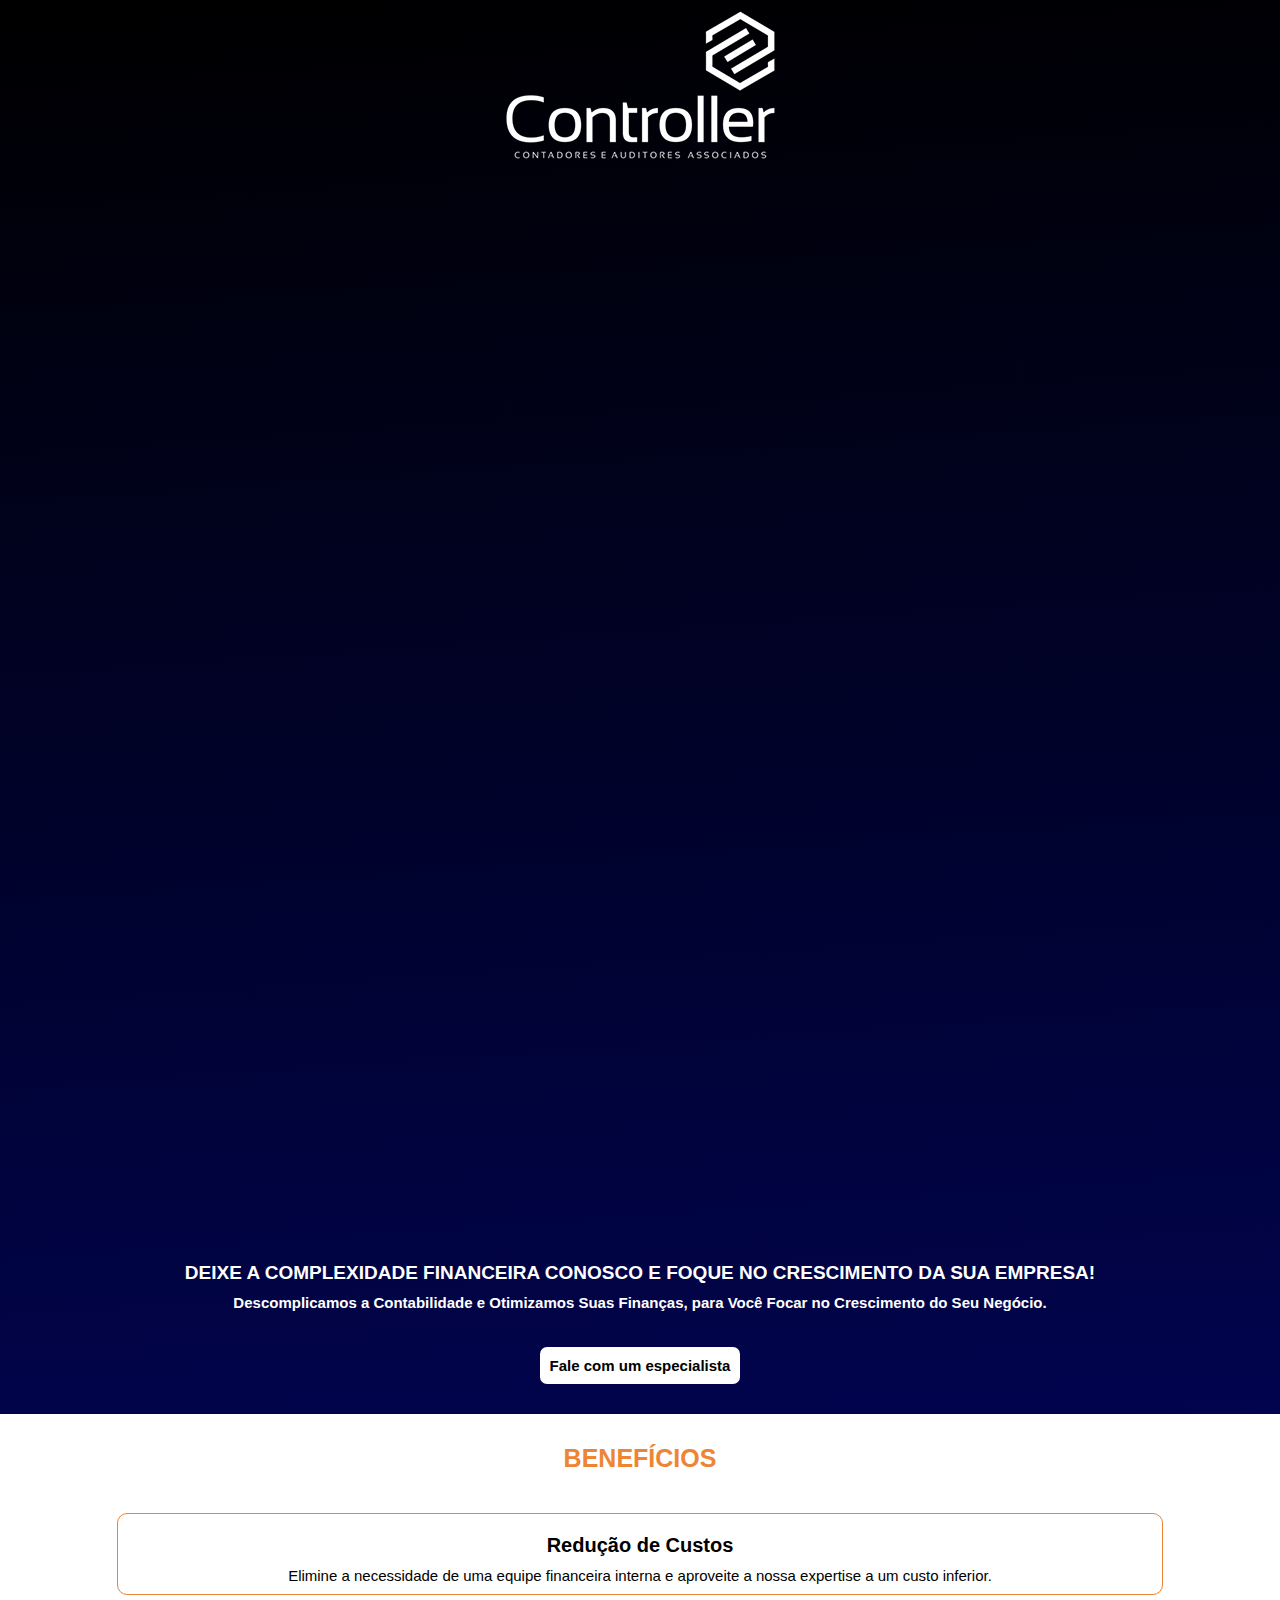
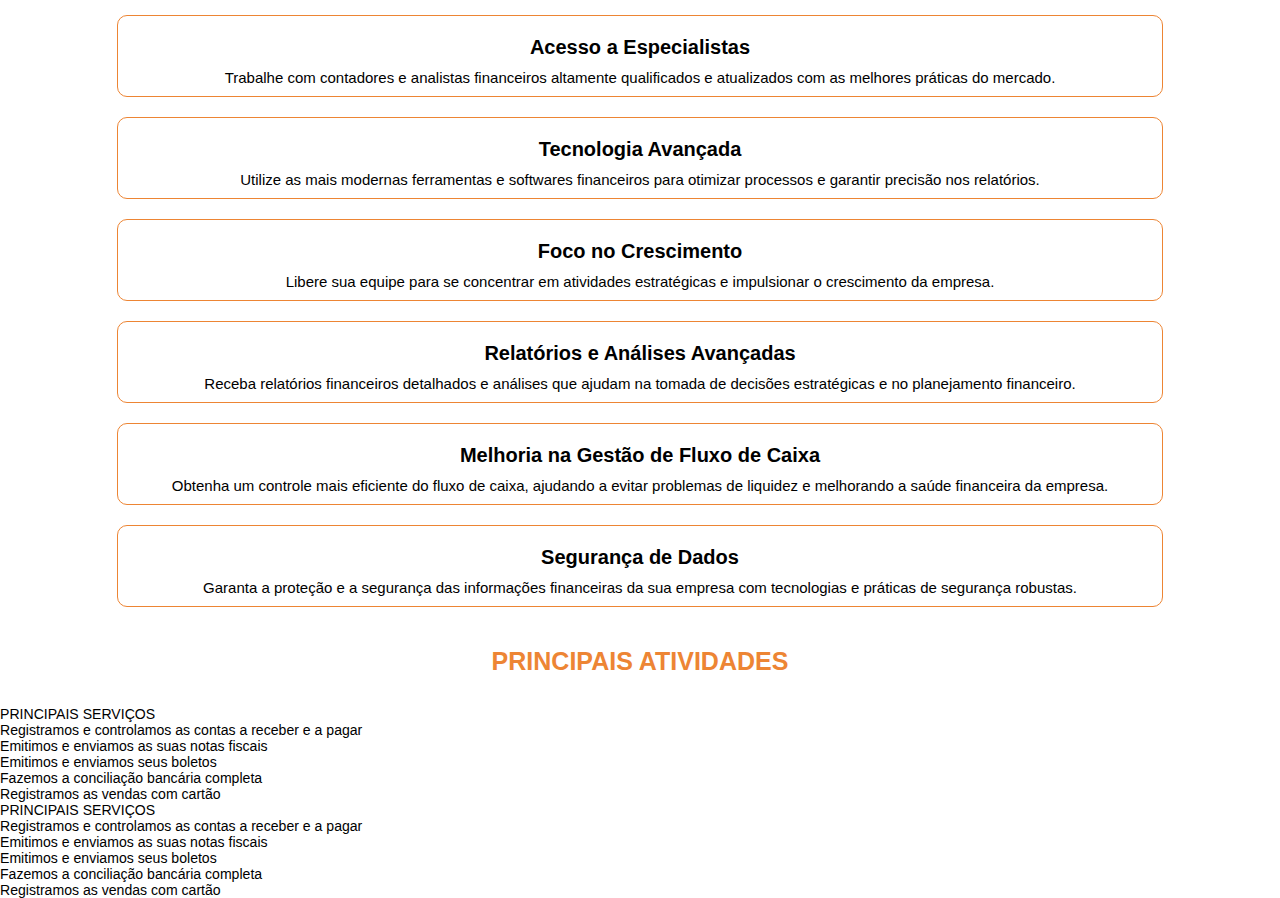
==== commit e51e2936: "dev gabriel" ====
--- a/3/index.html
+++ b/3/index.html
@@ -4,20 +4,15 @@
 <head>
     <meta charset="UTF-8">
     <meta name="viewport" content="width=device-width, initial-scale=1.0">
-    <title>Terceirização financeira</title>
-    <link rel="stylesheet" type="text/css" href="./style.css?v=01" />
-    <link rel="stylesheet" type="text/css" href="./footer.css?v=01" />
-    <link rel="stylesheet" type="text/css" href="./medias.css?v=01" />
-
+    <title>Document</title>
+    <link rel="stylesheet" type="text/css" href="./style.css" /> <!--?v=01-->
     <link rel="stylesheet" href="https://cdnjs.cloudflare.com/ajax/libs/font-awesome/6.5.2/css/all.min.css"
         integrity="sha512-SnH5WK+bZxgPHs44uWIX+LLJAJ9/2PkPKZ5QiAj6Ta86w+fsb2TkcmfRyVX3pBnMFcV7oQPJkl9QevSCWr3W6A=="
         crossorigin="anonymous" referrerpolicy="no-referrer" />
-    <link rel="icon" href="https://controllerconsultores.com.br/assets/imgs/favicon 32x32.png" sizes="32x32">
 </head>
 
-
 <body>
-    <header id="inicio">
+    <header>
         <a href="./" class="logo">
             <img src="./imgs/logo-phone.png" srcset="./imgs/logo-desktop.png 1000w, ./imgs/logo-phone.png 700w"
                 sizes="(max-width: 900px) 700px, 1000px" alt="Descrição da imagem">
@@ -32,7 +27,7 @@
                 </div>
 
                 <div class="btn">
-                    <a class="page-scroll" href="#form_01">
+                    <a class="page-scroll" href="#form">
                         <button class="btn_white">Fale com um especialista</button>
                     </a>
                 </div>
@@ -47,7 +42,7 @@
     </header>
 
     <main>
-        <section class="sec1 white-section">
+        <section>
             <div>
                 <div class="layout_title">
                     <span>Benefícios</span>
@@ -57,391 +52,79 @@
                     <div class="bene">
                         <i class="fa-solid fa-chart-line"></i>
                         <span>Redução de Custos</span>
-                        <p>Elimine a necessidade de uma equipe financeira interna e aproveite a nossa expertise a um
-                            custo inferior.</p>
+                        <p>Elimine a necessidade de uma equipe financeira interna e aproveite a nossa expertise a um custo inferior.</p>
                     </div>
 
                     <div class="bene">
                         <i class="fa-solid fa-id-card-clip"></i>
                         <span>Acesso a Especialistas</span>
-                        <p>Trabalhe com contadores e analistas financeiros altamente qualificados e atualizados com as
-                            melhores práticas do mercado.</p>
+                        <p>Trabalhe com contadores e analistas financeiros altamente qualificados e atualizados com as melhores práticas do mercado.</p>
                     </div>
 
                     <div class="bene">
                         <i class="fa-solid fa-microchip"></i>
                         <span>Tecnologia Avançada</span>
-                        <p>Utilize as mais modernas ferramentas e softwares financeiros para otimizar processos e
-                            garantir precisão nos relatórios.</p>
+                        <p>Utilize as mais modernas ferramentas e softwares financeiros para otimizar processos e garantir precisão nos relatórios.</p>
                     </div>
 
                     <div class="bene">
                         <i class="fa-solid fa-maximize"></i>
                         <span>Foco no Crescimento</span>
-                        <p>Libere sua equipe para se concentrar em atividades estratégicas e impulsionar o crescimento
-                            da empresa.</p>
+                        <p>Libere sua equipe para se concentrar em atividades estratégicas e impulsionar o crescimento da empresa.</p>
                     </div>
 
                     <div class="bene">
                         <i class="fa-solid fa-magnifying-glass-chart"></i>
                         <span>Relatórios e Análises Avançadas</span>
-                        <p>Receba relatórios financeiros detalhados e análises que ajudam na tomada de decisões
-                            estratégicas e no planejamento financeiro.</p>
+                        <p>Receba relatórios financeiros detalhados e análises que ajudam na tomada de decisões estratégicas e no planejamento financeiro.</p>
                     </div>
 
                     <div class="bene">
                         <i class="fa-solid fa-chart-pie"></i>
                         <span>Melhoria na Gestão de Fluxo de Caixa</span>
-                        <p>Obtenha um controle mais eficiente do fluxo de caixa, ajudando a evitar problemas de liquidez
-                            e melhorando a saúde financeira da empresa.</p>
+                        <p>Obtenha um controle mais eficiente do fluxo de caixa, ajudando a evitar problemas de liquidez e melhorando a saúde financeira da empresa.</p>
                     </div>
 
                     <div class="bene">
                         <i class="fa-solid fa-shield-halved"></i>
                         <span>Segurança de Dados</span>
-                        <p>Garanta a proteção e a segurança das informações financeiras da sua empresa com tecnologias e
-                            práticas de segurança robustas.</p>
-                    </div>
-                </div>
-            </div>
-            <div class="btn">
-                <a class="page-scroll" href="#form_01">
-                    <button class="btn_white">Fale com um especialista</button>
-                </a>
-            </div>
-        </section>
-
-        <section class="sec2 blue-section">
-            <div>
-                <div class="layout_title">
-                    <span>PRINCIPAIS ATIVIDADES</span>
-                </div>
-                <div class="layout_servis">
-                    <div class="servs">
-                        <span>PRINCIPAIS SERVIÇOS</span>
-                        <div class="serv_description">
-                            <p>✔️ Registramos e controlamos as contas a receber e a pagar</p>
-                            <p>✔️ Emitimos e enviamos as suas notas fiscais</p>
-                            <p>✔️ Emitimos e enviamos seus boletos</p>
-                            <p>✔️ Fazemos a conciliação bancária completa</p>
-                            <p>✔️ Registramos as vendas com cartão</p>
-                        </div>
-                    </div>
-
-                    <div class="servs">
-                        <span>ESCALABILIDADE OPORTUNIDADE</span>
-                        <div class="serv_description">
-                            <p>✔️ Sua empresa cresce junto conosco!</p>
-                            <p>✔️ Metodologia própria de controle financeiro</p>
-                            <p>✔️ Segurança de dados e informações</p>
-                            <p>✔️ Posição Diária das movimentações financeiras</p>
-                            <p>✔️ Através do auxilio na gestão financeira com o serviço de Terceirização </p>
-                            <p>✔️ financeira que oferecemos</p>
-                        </div>
-                    </div>
-
-                    <div class="servs">
-                        <span>ENVIO DE RELATÓRIOS</span>
-                        <div class="serv_description">
-                            <p>✔️ DRE Gerencial</p>
-                            <p>✔️ Fluxo de Caixa</p>
-                            <p>✔️ Relatório de Clientes inadimplentes</p>
-                            <p>✔️ Relatório de contas atrasadas</p>
-                            <p>✔️ Analise de recebimentos</p>
-                            <p>✔️ Relatórios Customizados</p>
-                        </div>
-                    </div>
-                </div>
-            </div>
-            <div class="btn">
-                <a class="page-scroll" href="#form_01">
-                    <button class="btn_white">Fale com um especialista</button>
-                </a>
-            </div>
-        </section>
-
-        <section class="sec3 white-section">
-            <div class="layout_planos">
-                <div class="layout_title">
-                    <span>CONFIRA OS NOSSOS PLANOS</span>
-                </div>
-
-                <div class="tabela">
-                    <div class="item_description">
-                        <p>Serviços Recorrentes</p>
-
-                        <p>Controle de Contas a Pagar</p>
-                        <p>Controle de Contas a Receber</p>
-                        <p>Conciliação de Caixa e Banco</p>
-                        <p>Grupo no Whatsapp</p>
-                        <p>Feedback Semanal e Diário</p>
-                        <p>Organização de Arquivos</p>
-                        <p>Inclusão de Boletos</p>
-                        <p>Apresentações Mensais</p>
-                        <p>Conciliação de cartão de crédito</p>
-                        <p>Relatório por centro de Custo</p>
-                        <p>Analise de Indicadores</p>
-                        <p>Emissão de NFSe/NFe​</p>
-                        <p>Lançamentos até</p>
-                        <p>Quantidade de bancos</p>
-                    </div>
-                    <div class="tabes">
-                        <div class="plano_coluna">
-                            <p>Gold</p>
-                            <p>✔️</p>
-                            <p>✔️</p>
-                            <p>✔️</p>
-                            <p>✔️</p>
-                            <p>✔️</p>
-                            <p>✔️</p>
-                            <p>❌</p>
-                            <p>❌</p>
-                            <p>❌</p>
-                            <p>✔️</p>
-                            <p>✔️</p>
-                            <p>❌</p>
-                            <p>60</p>
-                            <p>1 Banco</p>
-                        </div>
-                        <div class="plano_coluna">
-                            <p>Vip</p>
-                            <p>✔️</p>
-                            <p>✔️</p>
-                            <p>✔️</p>
-                            <p>✔️</p>
-                            <p>✔️</p>
-                            <p>✔️</p>
-                            <p>✔️</p>
-                            <p>❌</p>
-                            <p>✔️</p>
-                            <p>✔️</p>
-                            <p>✔️</p>
-                            <p>❌</p>
-                            <p>100</p>
-                            <p>2 Bancos</p>
-                        </div>
-                        <div class="plano_coluna">
-                            <p>Premium</p>
-                            <p>✔️</p>
-                            <p>✔️</p>
-                            <p>✔️</p>
-                            <p>✔️</p>
-                            <p>✔️</p>
-                            <p>✔️</p>
-                            <p>✔️</p>
-                            <p>✔️</p>
-                            <p>✔️</p>
-                            <p>✔️</p>
-                            <p>✔️</p>
-                            <p>❌</p>
-                            <p>300</p>
-                            <p>3 Bancos</p>
-                        </div>
-                        <div class="plano_coluna">
-                            <p>Diamound</p>
-                            <p>✔️</p>
-                            <p>✔️</p>
-                            <p>✔️</p>
-                            <p>✔️</p>
-                            <p>✔️</p>
-                            <p>✔️</p>
-                            <p>✔️</p>
-                            <p>✔️</p>
-                            <p>✔️</p>
-                            <p>✔️</p>
-                            <p>✔️</p>
-                            <p>✔️</p>
-                            <p>450</p>
-                            <p>+4 Bancos</p>
-                        </div>
-                    </div>
-                </div>
-            </div>
-            <div class="btn">
-                <a class="page-scroll" href="#form_01">
-                    <button class="btn_white">Fale com um especialista</button>
-                </a>
-            </div>
-        </section>
-
-        <section class="sec4 blue-section">
-            <div class="layout_objes">
-                <div class="layout_title">
-                    <span>Ficou com duvidas?</span>
-                </div>
-
-                <div class="objes">
-                    <div class="obj">
-                        <span>"Não sei se o BPO Financeiro é ideal para minha empresa."</span>
-                        <diV class="remoje">
-                            <i class="fas fa-briefcase"></i>
-                            <i class="fas fa-wrench"></i>
-                        </diV>
-                        <p>Nosso serviço é adaptável para empresas de todos os tamanhos e setores. Oferecemos uma
-                            análise personalizada para garantir que o BPO seja a solução ideal para suas necessidades.
-                        </p>
-                    </div>
-                </div>
-
-                <div class="objes">
-                    <div class="obj">
-                        <span>"Como sei se minha empresa está preparada para a mudança?"</span>
-                        <diV class="remoje">
-                            <i class="fas fa-clipboard"></i>
-                            <i class="fas fa-search"></i>
-                        </diV>
-                        <p>Realizamos uma análise inicial detalhada para avaliar a sua situação financeira atual e
-                            definir um plano de transição suave e eficiente.</p>
-                    </div>
-                </div>
-
-                <div class="objes">
-                    <div class="obj">
-                        <span>"E se eu precisar de suporte específico ou personalizado?"</span>
-                        <diV class="remoje">
-                            <i class="fas fa-clipboard"></i>
-                            <i class="fas fa-envelope"></i>
-                        </diV>
-                        <p>Oferecemos serviços flexíveis e personalizados para atender às suas necessidades únicas.
-                            Nossa equipe está disponível para ajustes e suporte contínuo.</p>
+                        <p>Garanta a proteção e a segurança das informações financeiras da sua empresa com tecnologias e práticas de segurança robustas.</p>
                     </div>
                 </div>
             </div>
         </section>
 
-        <section class="sec5 white-section" id="form_01">
-            <div class="lay_form">
+        <section>
+            <div>
                 <div class="layout_title">
-                    <span>AGILIZE O SEU TEMPO</span>
+                    <span>PRINCIPAIS ATIVIDADES</span>
                 </div>
 
-                <div class="formulario">
-                    <p>Garanta mais tempo para crescer, deixando suas finanças em nossas mãos.</p>
-                    <form class="form01" method="POST">
-                        <p>Entre em contato conosco hoje e descubra como podemos ajudar sua empresa a prosperar!</p>
-                        <input type="text" placeholder="Seu nome" />
-                        <input type="email" placeholder="Seu e-mail" />
-                        <input type="tel" placeholder="Seu telefone" />
-                        <select name="plan">
-                            <option value="" disabled selected>Escolha um plano</option> <!-- Placeholder option -->
-                            <option value="gold">Gold</option>
-                            <option value="vip">Vip</option>
-                            <option value="premium">Premium</option>
-                            <option value="diamound">Diamound</option>
-                        </select>
-
-                        <input type="button" value="Enviar" />
-                    </form>
-                    <div>
-                        <p>Auxiliando o crescimento e fortalecimento da sua empresa!</p>
-                        <a href="./" class="logo">
-                            <img src="./imgs/logo-phone-azul.png"
-                                srcset="./imgs/logo-desktop-azul.png 1000w, ./imgs/logo-phone-azul.png 700w"
-                                sizes="(max-width: 900px) 700px, 1000px" alt="Descrição da imagem">
-
-                        </a>
+                <div class="servs">
+                    <span>PRINCIPAIS SERVIÇOS</span>
+                    <div class="serv_description">
+                        <p>Registramos e controlamos as contas a receber e a pagar</p>
+                        <p>Emitimos e enviamos as suas notas fiscais</p>
+                        <p>Emitimos e enviamos seus boletos</p>
+                        <p>Fazemos a conciliação bancária completa</p>
+                        <p>Registramos as vendas com cartão</p>
                     </div>
                 </div>
+
+                <div class="servs">
+                    <span>PRINCIPAIS SERVIÇOS</span>
+                    <div>
+                        <p>Registramos e controlamos as contas a receber e a pagar</p>
+                        <p>Emitimos e enviamos as suas notas fiscais</p>
+                        <p>Emitimos e enviamos seus boletos</p>
+                        <p>Fazemos a conciliação bancária completa</p>
+                        <p>Registramos as vendas com cartão</p>
+                    </div>
+                </div>
+
             </div>
         </section>
-
-        <footer class="blue-section">
-            <div class="_cont">
-                <p class="_cont-info">Conheça-nos!</p>
-                <p class="_cont-cidade">Petrolina - PE</p>
-                <p class="_cont-endere"><i class="fas _cont-icon-size fa-map-marker-alt"></i>R. Dr. Manoel Borba, 1727 -
-                    Centro,
-                    Petrolina - PE, 56302-070</p>
-                <p class="_cont-email"><i
-                        class="fas _cont-icon-size fa-envelope"></i>contato@controllerconsultores.com.br
-                </p>
-                <p class="_cont-tele tel-link"><i class="fab _cont-icon-size fa-whatsapp"></i>+55 (87) 3861-0452</p>
-                <p class="_cont-hora"><i class="fas fa-clock _cont-icon-size"></i>08:00-12:00 13:00-18:00 </p>
-            </div>
-            <div class="sos"><a href="https://www.facebook.com/controllercontadores"
-                    aria-label="Nossa pagina do facebook" target="_blank"><i
-                        class="fab fa-facebook-f iconRedes"></i></a><a
-                    href="https://twitter.com/Controllerofc iconRedes" aria-label="Nossa pagina do twitter"
-                    target="_blank"><i class="fab fa-twitter iconRedes"></i></a><a
-                    href="https://www.instagram.com/controlleroficial/" aria-label="Nossa pagina do instagram"
-                    target="_blank"><i class="fab fa-instagram iconRedes"></i></a><a
-                    href="https://www.linkedin.com/in/controller-contadores-associados-514781152/?original_referer="
-                    aria-label="Nossa pagina do linkedin" target="_blank"><i
-                        class="fab fa-linkedin iconRedes"></i></a><a href="https://controllerconsultores.com.br/blog/"
-                    aria-label="Nossa pagina do blog" target="_blank"><i class="fab fa-blogger iconRedes"></i></a></div>
-            <div class="dev">Copyright 2024 – CONTROLLER – CONTADORES E AUDITORES ASSOCIADOS® Todos os direitos
-                reservados.
-            </div>
-            <div class="wapp"></div>
-            <a class="page-scroll" href="#inicio">
-                <i id="icon" class="fa-solid fa-circle-chevron-left"></i>
-            </a>
-
-        </footer>
     </main>
-    <script src="https://cdnjs.cloudflare.com/ajax/libs/gsap/3.12.5/gsap.min.js"
-        integrity="sha512-7eHRwcbYkK4d9g/6tD/mhkf++eoTHwpNM9woBxtPUBWm67zeAfFC+HrdoE2GanKeocly/VxeLvIqwvCdk7qScg=="
-        crossorigin="anonymous" referrerpolicy="no-referrer"></script>
-    <script src="https://code.jquery.com/jquery-3.6.0.min.js"></script>
-    <script>
-        $(document).ready(function () {
-            $('a.page-scroll').on('click', function (e) {
-                e.preventDefault();
-
-                var targetId = $(this).attr('href'); // Obtém o destino do link
-                var targetElement = $(targetId); // Seleciona o elemento alvo
-
-                if (targetElement.length) {
-                    $('html, body').animate({
-                        scrollTop: targetElement.offset().top // Rolagem suave para a posição do elemento alvo
-                    }, 600); // 600 milissegundos de duração
-                }
-            });
-        });
-
-        $(window).on('scroll', function (event) {
-            var scroll = $(window).scrollTop();
-            if (scroll < 300) {
-                gsap.to(".fa-circle-chevron-left", {
-                    y: 100,
-                })
-            } else {
-                gsap.to(".fa-circle-chevron-left", {
-                    y: -20,
-                })
-            }
-        });
-
-        const icon = document.getElementById('icon');
-        const sections = document.querySelectorAll('section, footer');
-        function checkSection() {
-            // Para cada seção, verifique a sua posição
-            sections.forEach((section) => {
-                const sectionTop = section.getBoundingClientRect().top;
-                const sectionBottom = section.getBoundingClientRect().bottom;
-
-                // Se a seção está passando pelo meio da tela (ou qualquer outra lógica que você queira)
-                if (sectionTop < window.innerHeight / 1 && sectionBottom > window.innerHeight / 1) {
-                    // Altera a cor do ícone baseado na cor da seção
-                    if (section.classList.contains('blue-section')) {
-
-                        gsap.to(".fa-circle-chevron-left", {
-                            color: 'white',
-                        })
-                    } else if (section.classList.contains('white-section')) {
-
-                        gsap.to(".fa-circle-chevron-left", {
-                            color: '#01044e',
-                        })
-                    }
-                }
-            });
-        }
-        window.addEventListener('scroll', checkSection);
-
-    </script>
-
-
 </body>
 
 </html>--- a/3/style.css
+++ b/3/style.css
@@ -3,10 +3,6 @@
     margin: 0px;
     font-size: 1.1vw;
     font-family: Arial, Helvetica, sans-serif;
-
-}
-html {
-    scroll-behavior: smooth;
 }
 
 :root {
@@ -32,31 +28,7 @@
     }
 }
 
-/* Estiliza a parte geral da barra de rolagem */
-::-webkit-scrollbar {
-    width: 12px; /* largura */
-  }
-  
-  /* Estiliza o 'polegar' da barra de rolagem */
-  ::-webkit-scrollbar-thumb {
-    transition: 1s;
-    background-color: var(--base1); /* cor do polegar */
-    border-radius: 6px; /* arredondamento dos cantos */
-  }
-  
-  /* Estiliza o 'trilho' da barra de rolagem */
-  ::-webkit-scrollbar-track {
-    background: #f1f1f1; /* cor do trilho */
-    border-radius: 6px; /* arredondamento dos cantos */
-  }
-
-.fa-chart-line,
-.fa-id-card-clip,
-.fa-microchip,
-.fa-maximize,
-.fa-magnifying-glass-chart,
-.fa-chart-pie,
-.fa-shield-halved {
+.fa-chart-line, .fa-id-card-clip, .fa-microchip, .fa-maximize, .fa-magnifying-glass-chart, .fa-chart-pie, .fa-shield-halved{
     font-size: 23px;
     color: var(--base3);
 }
@@ -89,7 +61,6 @@
 .layout_02 {
     text-align: center;
 }
-
 .texts {
     color: white;
 }
@@ -104,7 +75,6 @@
     font-size: 15px;
     margin: 10px;
 }
-
 
 .btn {
     width: 100%;
@@ -128,37 +98,32 @@
 }
 
 
-
-.layout_title {
+.layout_title{
     display: flex;
     justify-content: center;
-    margin: 30px 0px;
+    margin: 30px; 
 }
 
-
-.layout_title>span {
+.layout_title>  span{
     font-size: 25px;
     font-weight: bold;
     text-transform: uppercase;
-    color: var(--base3);
-    text-align: center;
+    color:  var(--base3);
 }
 
-.layout_beneficios,
-.layout_servis {
+.layout_beneficios {
     display: flex;
     justify-content: center;
     flex-direction: column;
     align-items: center;
 }
 
-.bene {
+.bene{
     border-style: solid;
     border-width: 1px;
+    width: 80%;
     border-radius: 10px;
     border-color: var(--base3);
-
-    width: 80%;
     padding: 10px;
     text-align: center;
     display: flex;
@@ -167,260 +132,13 @@
     margin: 10px 0px;
 }
 
-.bene>span {
+.bene > span{
     font-size: 20px;
     font-weight: bold;
 }
 
-.bene>p {
+.bene > p{
     font-size: 15px;
 }
 
 
-.sec2 {
-    background: linear-gradient(0deg, var(--base1), var(--base5));
-    color: var(--textsWhite);
-    padding: 30px 0px;
-}
-
-.sec1 .btn_white, .sec3 .btn_white {
-    background-color: var(--base1);
-    color: var(--textsWhite);
-}
-
-.servs {
-    margin: 20px 25px;
-    display: flex;
-    flex-direction: column;
-    align-items: center;
-    border-style: solid;
-    border-width: 1px;
-    border-radius: 10px;
-    border-color: var(--base4);
-    padding: 20px 0px;
-    width: 85%;
-    justify-content: space-evenly;
-}
-
-
-
-.servs>span {
-    font-size: 19px;
-    padding: 10px 30px;
-    font-weight: bolder;
-    text-align: center;
-}
-
-.serv_description>p {
-    font-size: 15px;
-    padding: 5px 30px;
-    text-align: center;
-}
-
-
-
-/*planos e  tabela*/
-.sec3 {
-    padding: 30px 0px;
-}
-
-.sec3 .layout_title span {
-    color: var(--base5);
-    text-align: center;
-    padding: 0px 20px;
-}
-
-.layout_planos {
-    display: flex;
-    flex-direction: column;
-    align-items: center;
-}
-
-.tabela {
-    display: flex;
-    margin: 8px;
-    justify-content: space-between;
-    border-right-style: solid;
-    border-width: 1px;
-    border-color: var(--base3);
-    
-}
-
-.plano_coluna {
-    border-left-style: solid;
-    border-top-style: solid;
-    border-width: 1px;
-    border-color: var(--base3);
-}
-
-.item_description {
-    border-left-style: solid;
-    border-top-style: solid;
-    border-width: 1px;
-    border-color: var(--base3);
-}
-
-
-.item_description p,
-.plano_coluna p {
-    font-size: 9px;
-    padding: 0px 5px;
-    text-align: center;
-    display: flex;
-    justify-content: center;
-    height: 40px;
-    align-items: center;
-    border-bottom-style: solid;
-    border-width: 1px;
-    border-color: var(--base3);
-}
-
-.item_description p:nth-child(1),
-.plano_coluna p:nth-child(1) {
-    font-weight: bold;
-    background-color: var(--base3);
-    text-transform: uppercase;
-    font-size: 9px;
-}
-
-
-
-.plano_coluna p:nth-child(15) {
-    font-size: 10px;
-}
-
-.item_description p {
-    text-align: start;
-    justify-content: start;
-}
-
-.tabes {
-    display: flex;
-}
-
-
-/*duvidas*/
-.sec4 {
-    background: linear-gradient(317deg, var(--base1), var(--base5));
-}
-
-.layout_objes {
-    padding: 25px;
-}
-
-.objes {
-    display: flex;
-    justify-content: center;
-    color: var(--textsWhite);
-    margin: 20px 0px;
-}
-
-.obj {
-    text-align: center;
-    padding: 10px 0px;
-    border-bottom-style: solid;
-    border-width: 1px;
-    display: flex;
-    flex-direction: column;
-}
-
-.obj>span {
-    font-size: 20px;
-    font-weight: bold;
-    margin: 15px 0px;
-}
-
-.obj>p {
-    font-size: 15px;
-}
-
-.lay_form{
-    display: flex;
-    flex-direction: column;
-    align-items: center;
-}
-
-.remoje i {
-    font-size: 20px;
-    margin: 10px 5px;
-}
-
-/*Form*/
-.formulario {
-    display: flex;
-    justify-content: center;
-    flex-direction: column;
-    align-items: center;
-    padding: 0px 25px;
-}
-
-.formulario>div>p, .formulario>p {
-    font-size: 18px;
-    text-align: center;
-}
-
-.formulario>div>p {
-    text-align: start;
-    margin-left: 13px;
-    font-weight: bold;
-    font-size: 17px;
-}
-
-.formulario>div{
-    display: flex;
-    justify-content: center;
-    align-items: flex-end;
-    flex-direction: row-reverse;
-} 
-
-.form01 {
-    display: flex;
-    flex-direction: column;
-    padding: 10px 25px;
-    border-radius: 8px;
-    border-style: solid;
-    border-width: 1px;
-    border-color: var(--base3);
-    margin: 10px 0px;
-}
-
-.form01 p {
-    font-size: 15px;
-    text-align: center;
-    font-weight: bold;
-}
-
-.form01 input,
-.form01 select,
-.form01 select option {
-    font-size: 20px;
-    margin: 10px 0px;
-    padding: 5px;
-    outline: none;
-}
-
-.form01 select option {
-    font-size: 18px;
-}
-
-.form01 input[type="button"] {
-    background-color: var(--base3);
-    color: var(--textsWhite);
-    border-style: none;
-    border-radius: 5px;
-    padding: 10px 0px;
-}
-
-section img {
-    width: 137px;
-}
-
-.fa-circle-chevron-left {
-    position: fixed;
-    font-size: 45px;
-    color: var(--base1);
-    right: 5%;
-    bottom: 0%;
-    transform: translate(0px, 100px) rotate(90deg);
-}
-
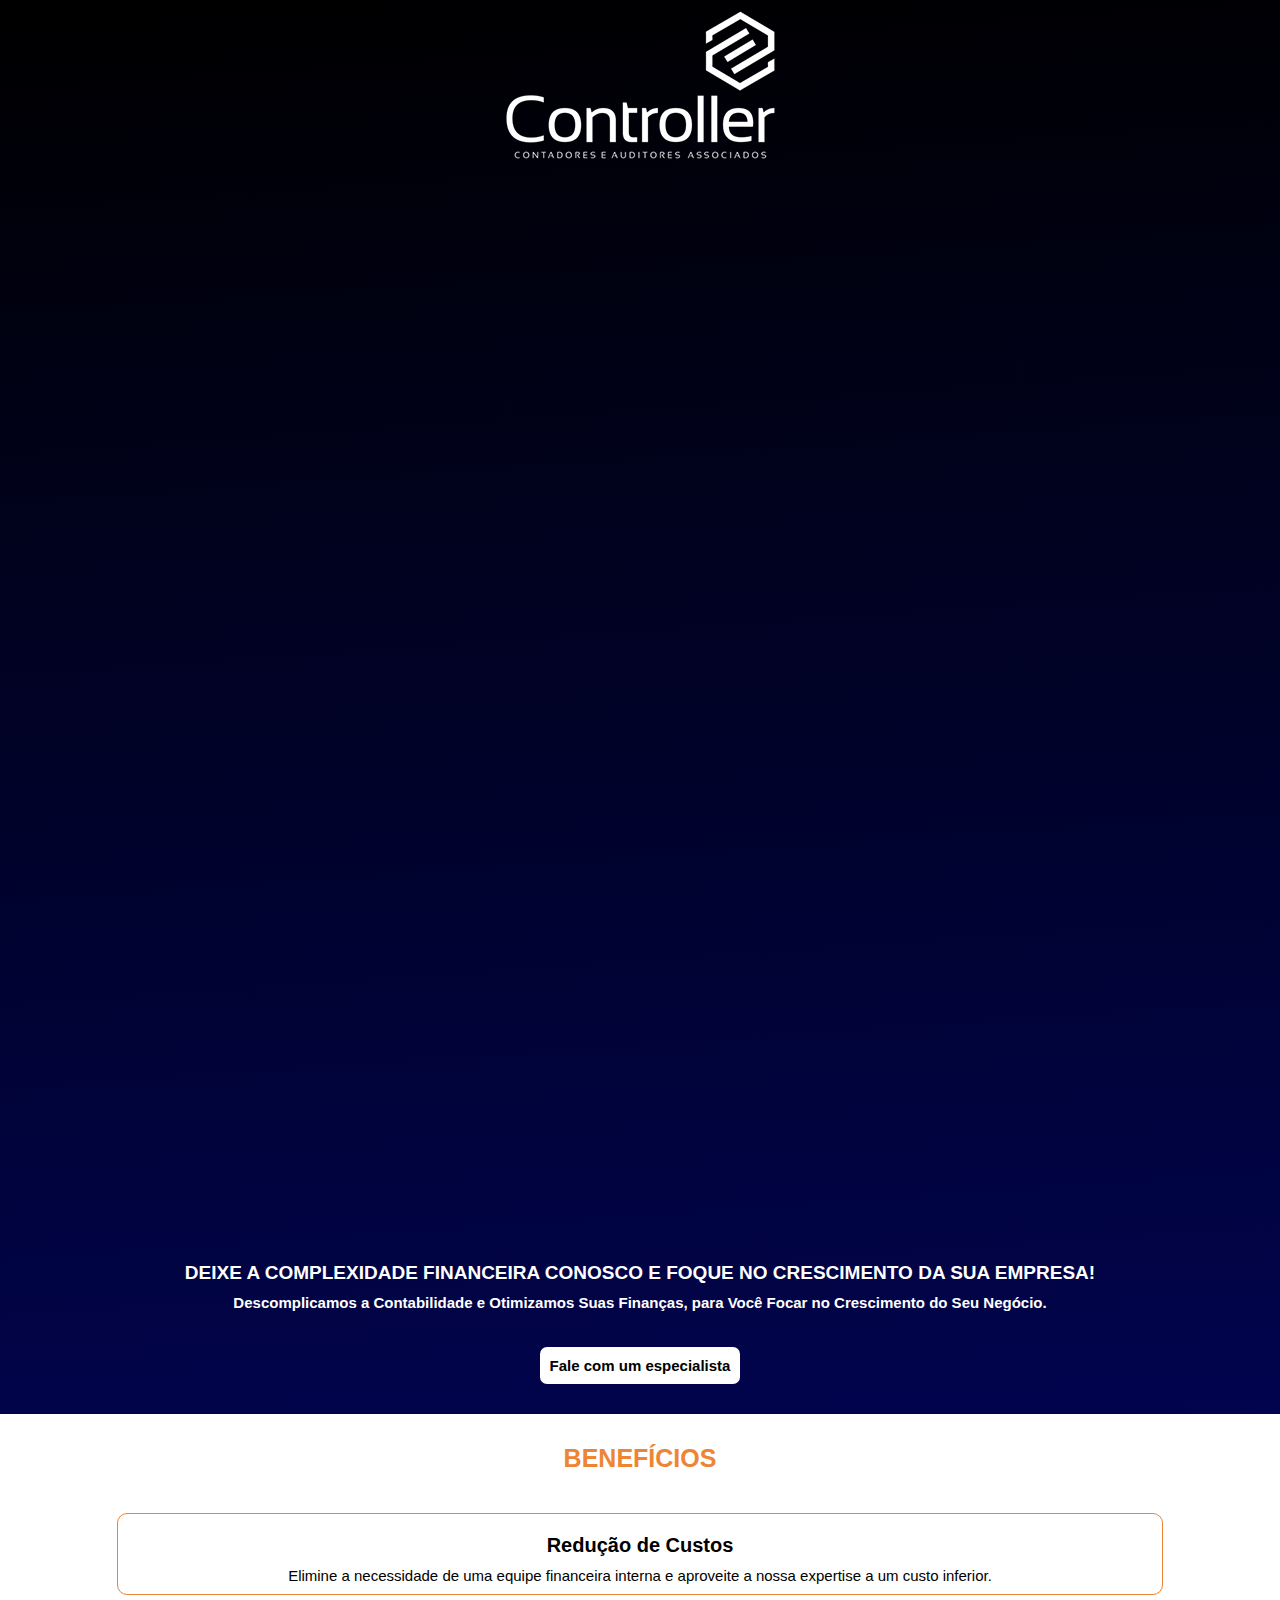
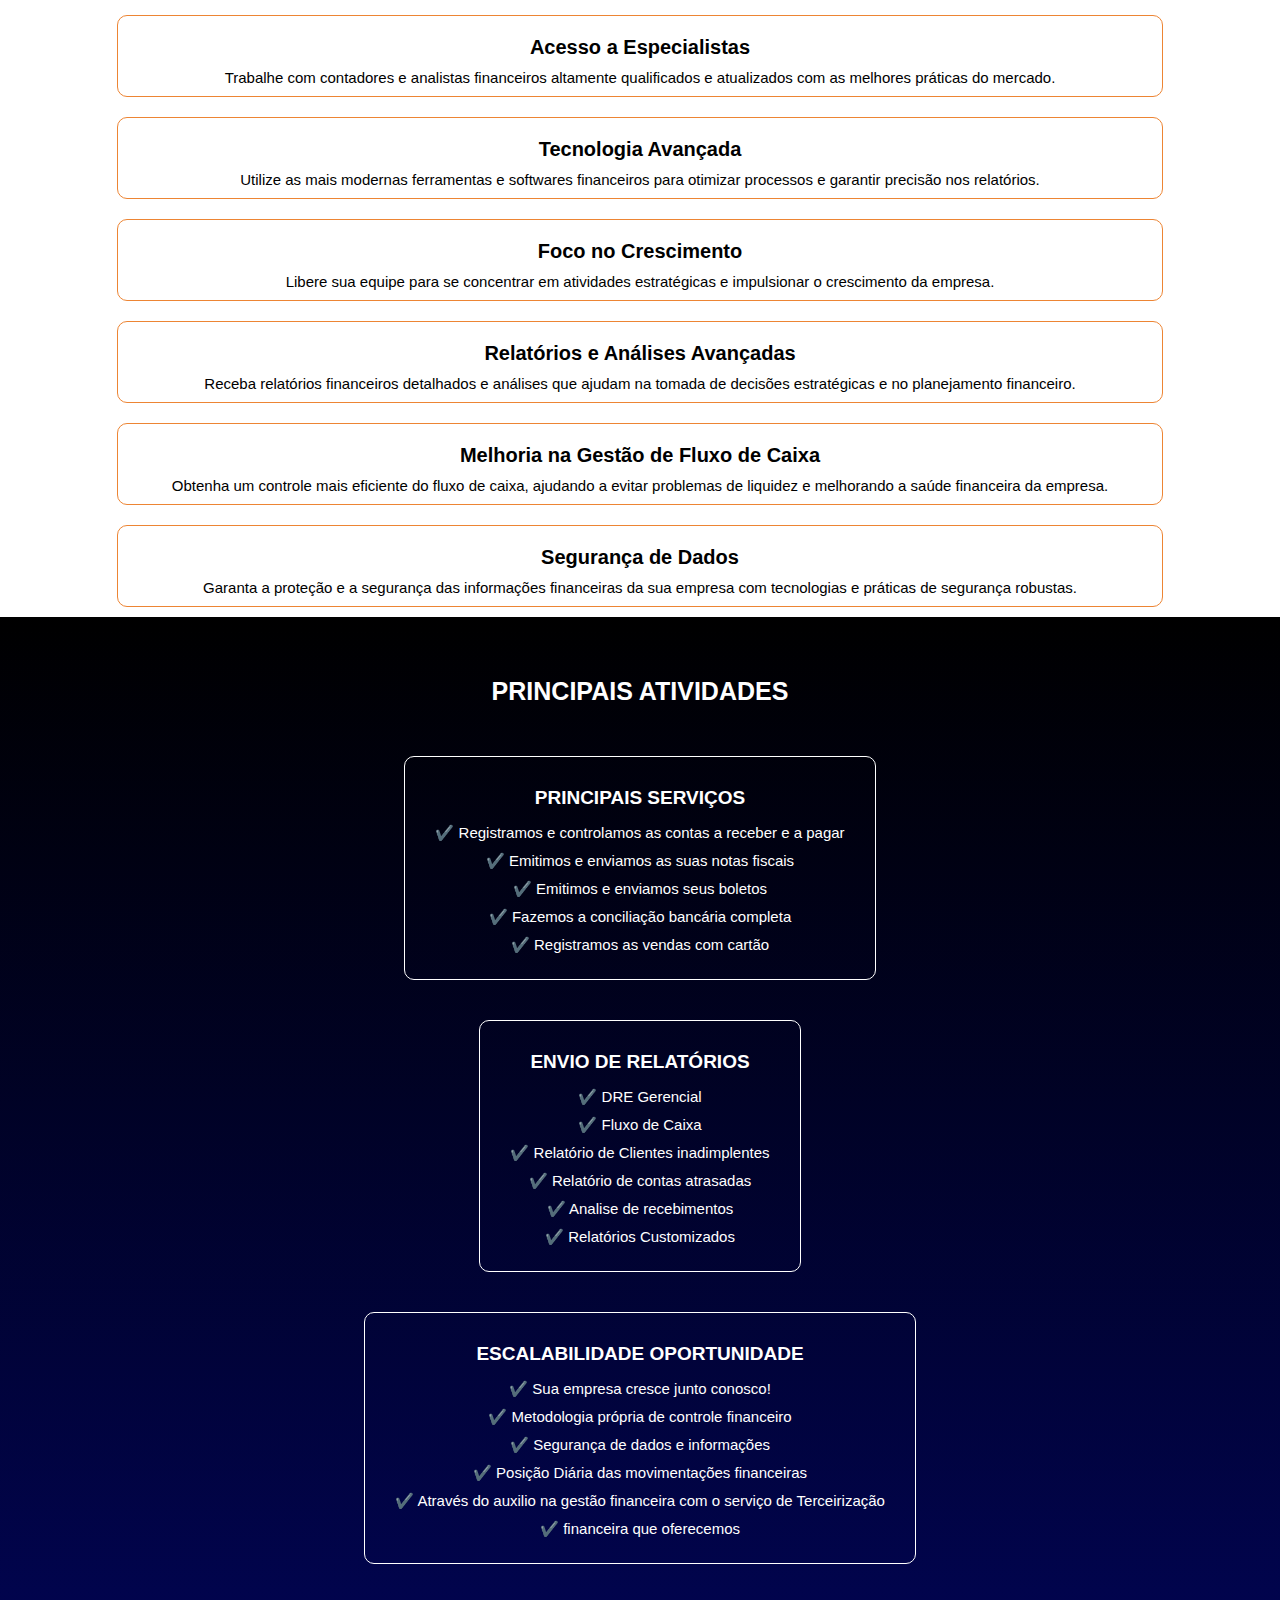
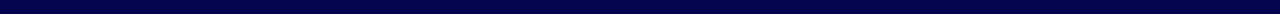
==== commit 9bbecf3c: "dev" ====
--- a/3/index.html
+++ b/3/index.html
@@ -94,35 +94,52 @@
             </div>
         </section>
 
-        <section>
+        <section class="sec2">
             <div>
                 <div class="layout_title">
                     <span>PRINCIPAIS ATIVIDADES</span>
                 </div>
+                <div class="layout_servis">
+                    <div class="servs">
+                        <span>PRINCIPAIS SERVIÇOS</span>
+                        <div class="serv_description">
+                            <p>✔️ Registramos e controlamos as contas a receber e a pagar</p>
+                            <p>✔️ Emitimos e enviamos as suas notas fiscais</p>
+                            <p>✔️ Emitimos e enviamos seus boletos</p>
+                            <p>✔️ Fazemos a conciliação bancária completa</p>
+                            <p>✔️ Registramos as vendas com cartão</p>
+                        </div>
+                    </div>
 
-                <div class="servs">
-                    <span>PRINCIPAIS SERVIÇOS</span>
-                    <div class="serv_description">
-                        <p>Registramos e controlamos as contas a receber e a pagar</p>
-                        <p>Emitimos e enviamos as suas notas fiscais</p>
-                        <p>Emitimos e enviamos seus boletos</p>
-                        <p>Fazemos a conciliação bancária completa</p>
-                        <p>Registramos as vendas com cartão</p>
+                    <div class="servs">
+                        <span>ENVIO DE RELATÓRIOS</span>
+                        <div class="serv_description">
+                            <p>✔️ DRE Gerencial</p>
+                            <p>✔️ Fluxo de Caixa</p>
+                            <p>✔️ Relatório de Clientes inadimplentes</p>
+                            <p>✔️ Relatório de contas atrasadas</p>
+                            <p>✔️ Analise de recebimentos</p>
+                            <p>✔️ Relatórios Customizados</p>
+                        </div>
+                    </div>
+
+                    <div class="servs">
+                        <span>ESCALABILIDADE OPORTUNIDADE</span>
+                        <div class="serv_description">
+                            <p>✔️ Sua empresa cresce junto conosco!</p>
+                            <p>✔️ Metodologia própria de controle financeiro</p>
+                            <p>✔️ Segurança de dados e informações</p>
+                            <p>✔️ Posição Diária das movimentações financeiras</p>
+                            <p>✔️ Através do auxilio na gestão financeira com o serviço de Terceirização </p>
+                            <p>✔️ financeira que oferecemos</p>
+                        </div>
                     </div>
                 </div>
+            </div>
+        </section>
 
-                <div class="servs">
-                    <span>PRINCIPAIS SERVIÇOS</span>
-                    <div>
-                        <p>Registramos e controlamos as contas a receber e a pagar</p>
-                        <p>Emitimos e enviamos as suas notas fiscais</p>
-                        <p>Emitimos e enviamos seus boletos</p>
-                        <p>Fazemos a conciliação bancária completa</p>
-                        <p>Registramos as vendas com cartão</p>
-                    </div>
-                </div>
+        <section class="sec3">
 
-            </div>
         </section>
     </main>
 </body>
--- a/3/style.css
+++ b/3/style.css
@@ -28,7 +28,13 @@
     }
 }
 
-.fa-chart-line, .fa-id-card-clip, .fa-microchip, .fa-maximize, .fa-magnifying-glass-chart, .fa-chart-pie, .fa-shield-halved{
+.fa-chart-line,
+.fa-id-card-clip,
+.fa-microchip,
+.fa-maximize,
+.fa-magnifying-glass-chart,
+.fa-chart-pie,
+.fa-shield-halved {
     font-size: 23px;
     color: var(--base3);
 }
@@ -61,6 +67,7 @@
 .layout_02 {
     text-align: center;
 }
+
 .texts {
     color: white;
 }
@@ -98,32 +105,34 @@
 }
 
 
-.layout_title{
+.layout_title {
     display: flex;
     justify-content: center;
-    margin: 30px; 
+    margin: 30px;
 }
 
-.layout_title>  span{
+.layout_title>span {
     font-size: 25px;
     font-weight: bold;
     text-transform: uppercase;
-    color:  var(--base3);
+    color: var(--base3);
 }
 
-.layout_beneficios {
+.layout_beneficios,
+.layout_servis {
     display: flex;
     justify-content: center;
     flex-direction: column;
     align-items: center;
 }
 
-.bene{
+.bene {
     border-style: solid;
     border-width: 1px;
-    width: 80%;
     border-radius: 10px;
     border-color: var(--base3);
+
+    width: 80%;
     padding: 10px;
     text-align: center;
     display: flex;
@@ -132,13 +141,51 @@
     margin: 10px 0px;
 }
 
-.bene > span{
+.bene>span {
     font-size: 20px;
     font-weight: bold;
 }
 
-.bene > p{
+.bene>p {
     font-size: 15px;
 }
 
 
+.sec2 {
+    background: linear-gradient(0deg, var(--base1), var(--base5));
+    color: var(--textsWhite);
+    padding: 30px 0px;
+
+}
+
+.sec2 .layout_title span {
+    color: var(--textsWhite);
+    text-align: center;
+
+}
+
+.servs {
+    margin: 20px;
+    display: flex;
+    flex-direction: column;
+    align-items: center;
+
+    border-style: solid;
+    border-width: 1px;
+    border-radius: 10px;
+    border-color: var(--base4);
+    padding: 20px 0px;
+}
+
+.servs>span {
+    font-size: 19px;
+    padding: 10px 30px;
+    font-weight: bolder;
+    text-align: center;
+}
+
+.serv_description>p {
+    font-size: 15px;
+    padding: 5px 30px;
+    text-align: center;
+}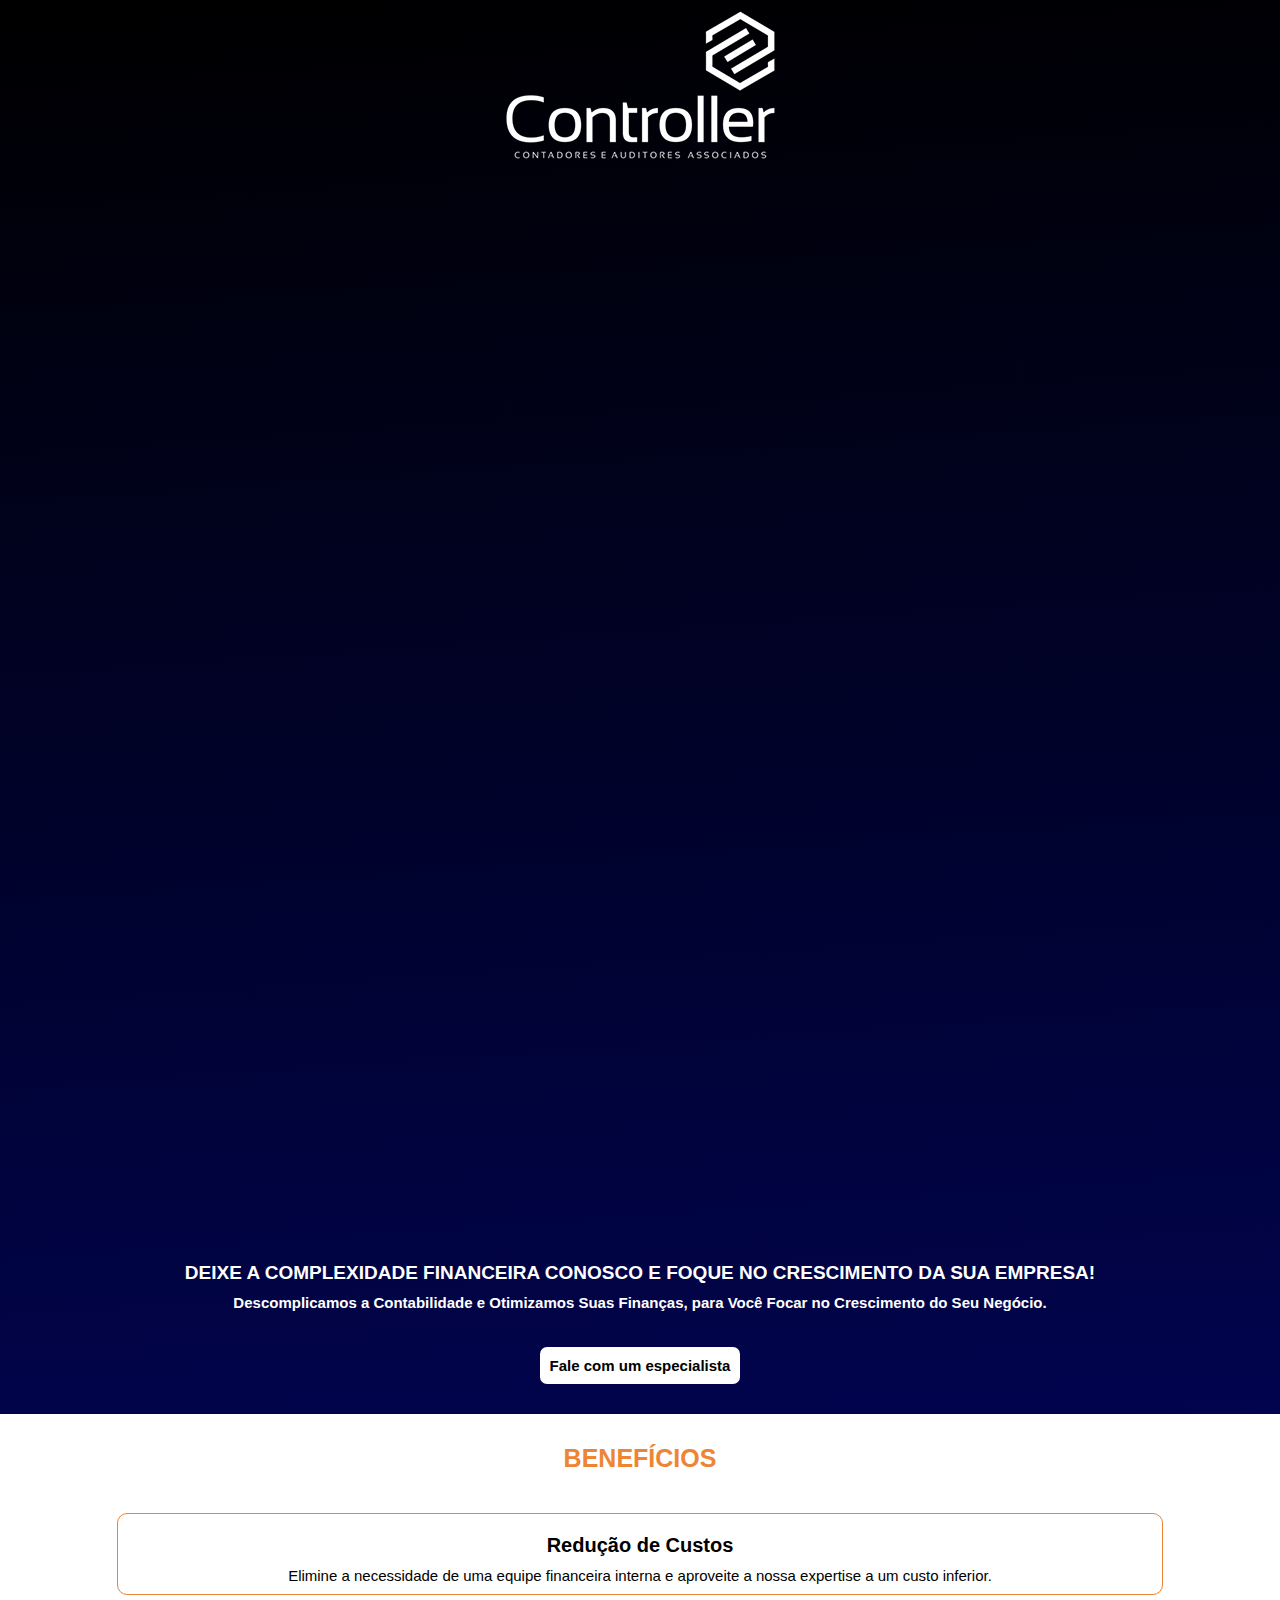
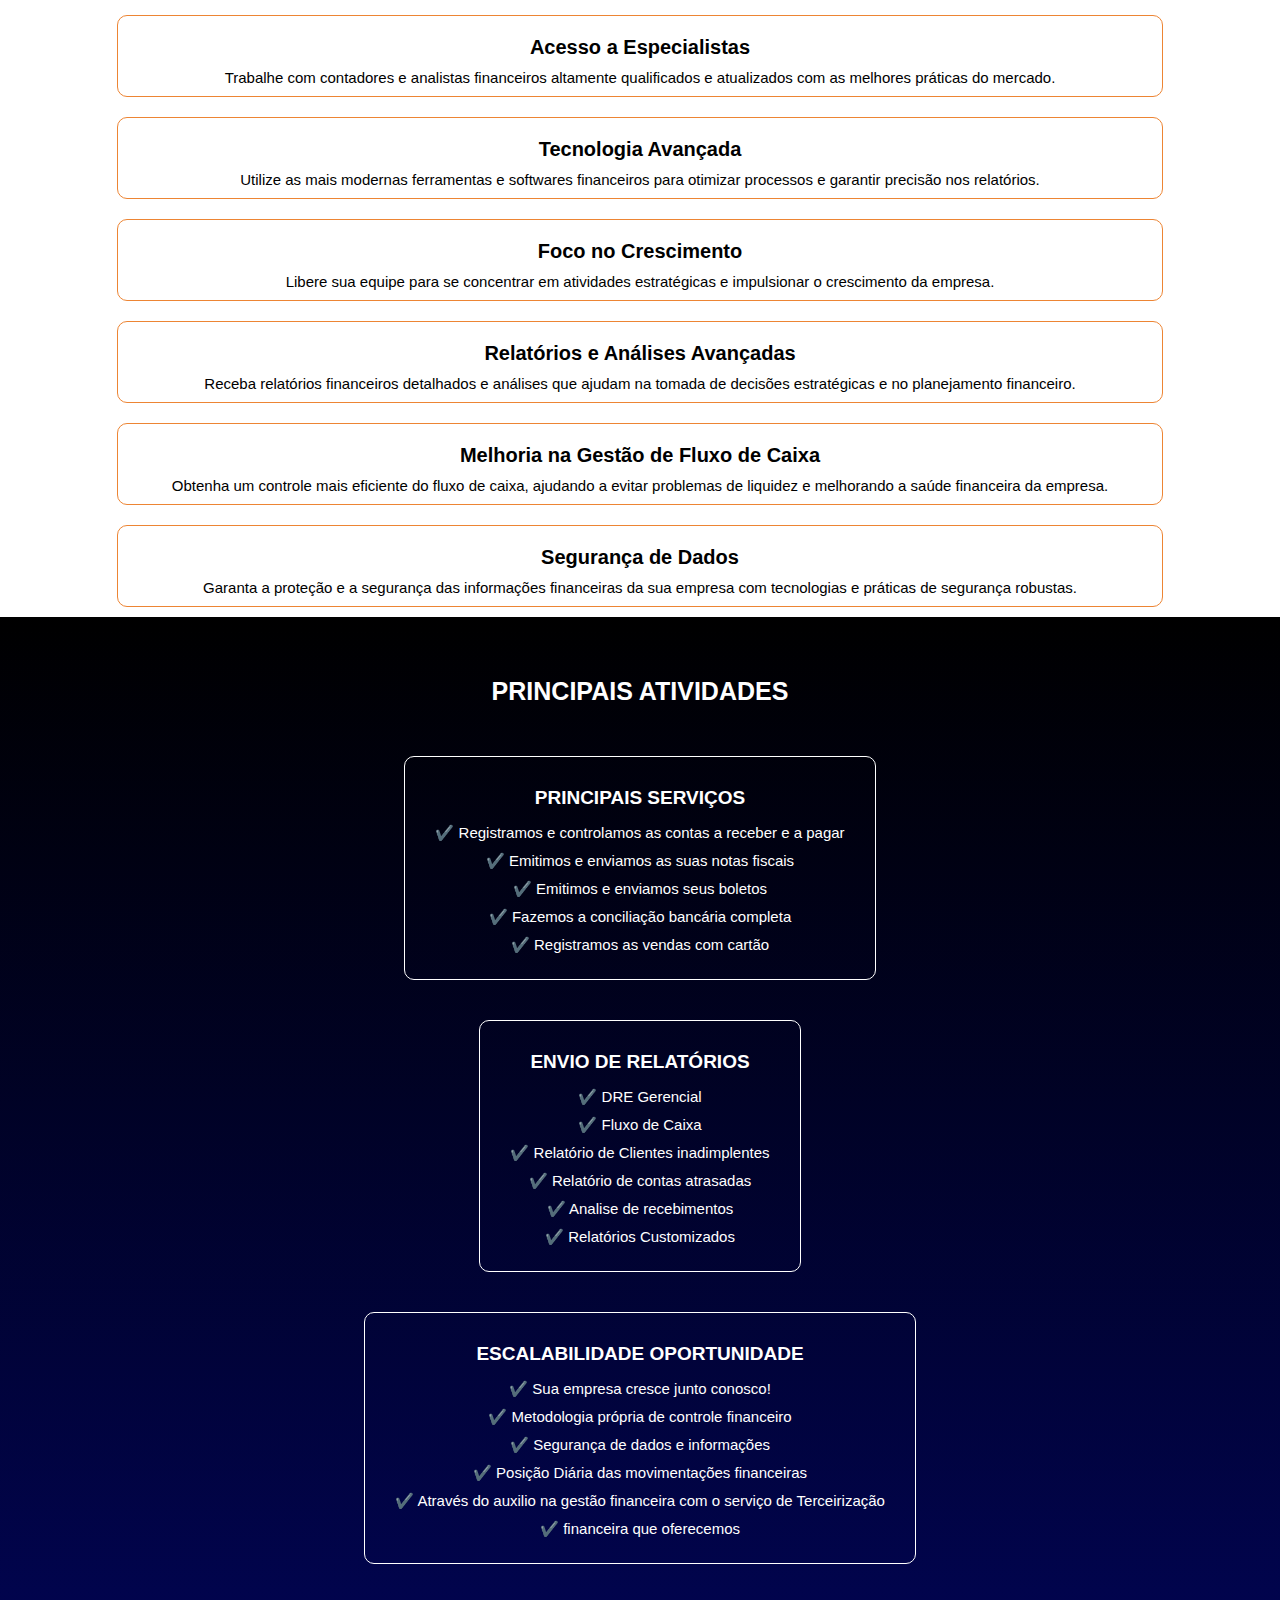
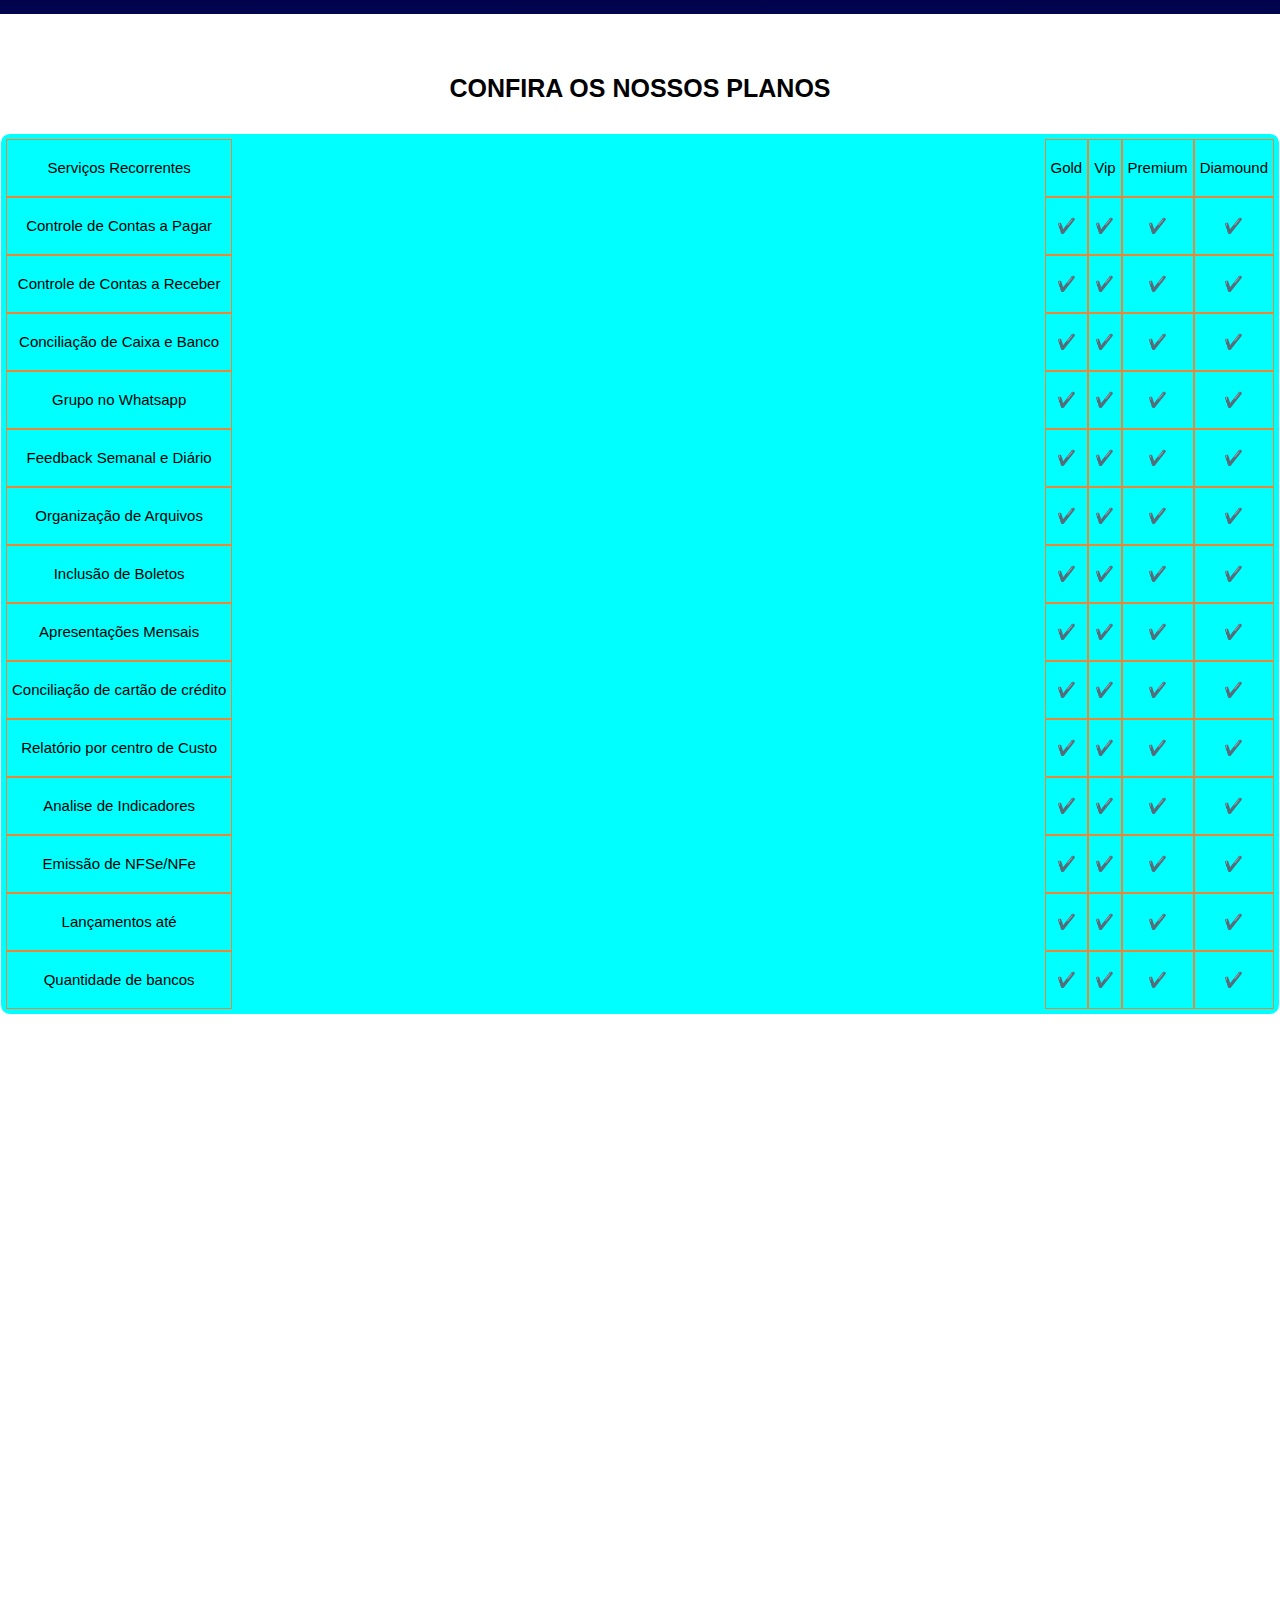
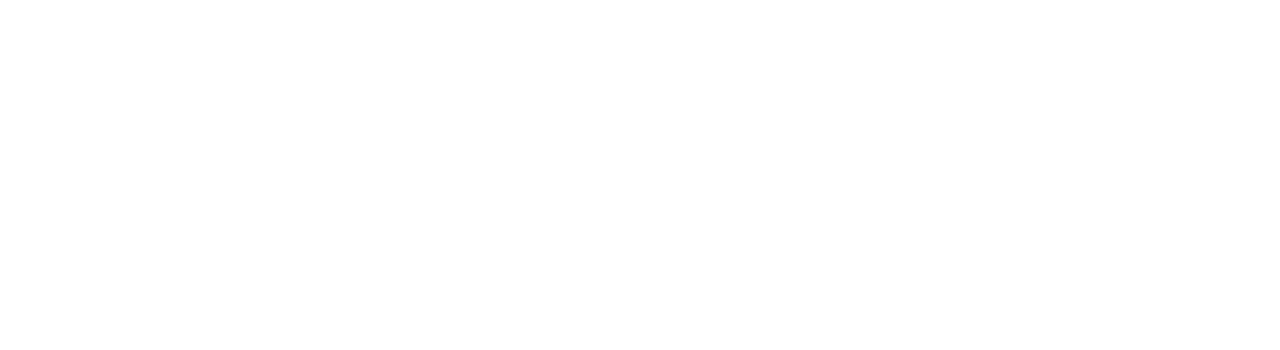
==== commit ebcd21b8: "dev" ====
--- a/3/index.html
+++ b/3/index.html
@@ -5,7 +5,8 @@
     <meta charset="UTF-8">
     <meta name="viewport" content="width=device-width, initial-scale=1.0">
     <title>Document</title>
-    <link rel="stylesheet" type="text/css" href="./style.css" /> <!--?v=01-->
+    <link rel="stylesheet" type="text/css" href="./style.css?v=01" />
+    <link rel="stylesheet" type="text/css" href="./footer.css?v=01" /> <!---->
     <link rel="stylesheet" href="https://cdnjs.cloudflare.com/ajax/libs/font-awesome/6.5.2/css/all.min.css"
         integrity="sha512-SnH5WK+bZxgPHs44uWIX+LLJAJ9/2PkPKZ5QiAj6Ta86w+fsb2TkcmfRyVX3pBnMFcV7oQPJkl9QevSCWr3W6A=="
         crossorigin="anonymous" referrerpolicy="no-referrer" />
@@ -52,43 +53,50 @@
                     <div class="bene">
                         <i class="fa-solid fa-chart-line"></i>
                         <span>Redução de Custos</span>
-                        <p>Elimine a necessidade de uma equipe financeira interna e aproveite a nossa expertise a um custo inferior.</p>
+                        <p>Elimine a necessidade de uma equipe financeira interna e aproveite a nossa expertise a um
+                            custo inferior.</p>
                     </div>
 
                     <div class="bene">
                         <i class="fa-solid fa-id-card-clip"></i>
                         <span>Acesso a Especialistas</span>
-                        <p>Trabalhe com contadores e analistas financeiros altamente qualificados e atualizados com as melhores práticas do mercado.</p>
+                        <p>Trabalhe com contadores e analistas financeiros altamente qualificados e atualizados com as
+                            melhores práticas do mercado.</p>
                     </div>
 
                     <div class="bene">
                         <i class="fa-solid fa-microchip"></i>
                         <span>Tecnologia Avançada</span>
-                        <p>Utilize as mais modernas ferramentas e softwares financeiros para otimizar processos e garantir precisão nos relatórios.</p>
+                        <p>Utilize as mais modernas ferramentas e softwares financeiros para otimizar processos e
+                            garantir precisão nos relatórios.</p>
                     </div>
 
                     <div class="bene">
                         <i class="fa-solid fa-maximize"></i>
                         <span>Foco no Crescimento</span>
-                        <p>Libere sua equipe para se concentrar em atividades estratégicas e impulsionar o crescimento da empresa.</p>
+                        <p>Libere sua equipe para se concentrar em atividades estratégicas e impulsionar o crescimento
+                            da empresa.</p>
                     </div>
 
                     <div class="bene">
                         <i class="fa-solid fa-magnifying-glass-chart"></i>
                         <span>Relatórios e Análises Avançadas</span>
-                        <p>Receba relatórios financeiros detalhados e análises que ajudam na tomada de decisões estratégicas e no planejamento financeiro.</p>
+                        <p>Receba relatórios financeiros detalhados e análises que ajudam na tomada de decisões
+                            estratégicas e no planejamento financeiro.</p>
                     </div>
 
                     <div class="bene">
                         <i class="fa-solid fa-chart-pie"></i>
                         <span>Melhoria na Gestão de Fluxo de Caixa</span>
-                        <p>Obtenha um controle mais eficiente do fluxo de caixa, ajudando a evitar problemas de liquidez e melhorando a saúde financeira da empresa.</p>
+                        <p>Obtenha um controle mais eficiente do fluxo de caixa, ajudando a evitar problemas de liquidez
+                            e melhorando a saúde financeira da empresa.</p>
                     </div>
 
                     <div class="bene">
                         <i class="fa-solid fa-shield-halved"></i>
                         <span>Segurança de Dados</span>
-                        <p>Garanta a proteção e a segurança das informações financeiras da sua empresa com tecnologias e práticas de segurança robustas.</p>
+                        <p>Garanta a proteção e a segurança das informações financeiras da sua empresa com tecnologias e
+                            práticas de segurança robustas.</p>
                     </div>
                 </div>
             </div>
@@ -139,8 +147,134 @@
         </section>
 
         <section class="sec3">
-
+            <div class="layout_planos">
+                <div class="layout_title">
+                    <span>CONFIRA OS NOSSOS PLANOS</span>
+                </div>
+
+                <div class="tabela">
+                    <div class="item_description">
+                        <p>Serviços Recorrentes</p>
+
+                        <p>Controle de Contas a Pagar</p>
+                        <p>Controle de Contas a Receber</p>
+                        <p>Conciliação de Caixa e Banco</p>
+                        <p>Grupo no Whatsapp</p>
+                        <p>Feedback Semanal e Diário</p>
+                        <p>Organização de Arquivos</p>
+                        <p>Inclusão de Boletos</p>
+                        <p>Apresentações Mensais</p>
+                        <p>Conciliação de cartão de crédito</p>
+                        <p>Relatório por centro de Custo</p>
+                        <p>Analise de Indicadores</p>
+                        <p>Emissão de NFSe/NFe​</p>
+                        <p>Lançamentos até</p>
+                        <p>Quantidade de bancos</p>
+                    </div>
+                    <div class="tabes">
+                        <div class="plano_coluna">
+                            <p>Gold</p>
+                            <p>✔️</p>
+                            <p>✔️</p>
+                            <p>✔️</p>
+                            <p>✔️</p>
+                            <p>✔️</p>
+                            <p>✔️</p>
+                            <p>✔️</p>
+                            <p>✔️</p>
+                            <p>✔️</p>
+                            <p>✔️</p>
+                            <p>✔️</p>
+                            <p>✔️</p>
+                            <p>✔️</p>
+                            <p>✔️</p>
+                        </div>
+                        <div class="plano_coluna">
+                            <p>Vip</p>
+                            <p>✔️</p>
+                            <p>✔️</p>
+                            <p>✔️</p>
+                            <p>✔️</p>
+                            <p>✔️</p>
+                            <p>✔️</p>
+                            <p>✔️</p>
+                            <p>✔️</p>
+                            <p>✔️</p>
+                            <p>✔️</p>
+                            <p>✔️</p>
+                            <p>✔️</p>
+                            <p>✔️</p>
+                            <p>✔️</p>
+                        </div>
+                        <div class="plano_coluna">
+                            <p>Premium</p>
+                            <p>✔️</p>
+                            <p>✔️</p>
+                            <p>✔️</p>
+                            <p>✔️</p>
+                            <p>✔️</p>
+                            <p>✔️</p>
+                            <p>✔️</p>
+                            <p>✔️</p>
+                            <p>✔️</p>
+                            <p>✔️</p>
+                            <p>✔️</p>
+                            <p>✔️</p>
+                            <p>✔️</p>
+                            <p>✔️</p>
+                        </div>
+                        <div class="plano_coluna">
+                            <p>Diamound</p>
+                            <p>✔️</p>
+                            <p>✔️</p>
+                            <p>✔️</p>
+                            <p>✔️</p>
+                            <p>✔️</p>
+                            <p>✔️</p>
+                            <p>✔️</p>
+                            <p>✔️</p>
+                            <p>✔️</p>
+                            <p>✔️</p>
+                            <p>✔️</p>
+                            <p>✔️</p>
+                            <p>✔️</p>
+                            <p>✔️</p>
+                        </div>
+                    </div>
+                </div>
+            </div>
         </section>
+
+        <footer>
+            <div class="_cont">
+                <p class="_cont-info">Conheça-nos!</p>
+                <p class="_cont-cidade">Petrolina - PE</p>
+                <p class="_cont-endere"><i class="fas _cont-icon-size fa-map-marker-alt"></i>R. Dr. Manoel Borba, 1727 -
+                    Centro,
+                    Petrolina - PE, 56302-070</p>
+                <p class="_cont-email"><i
+                        class="fas _cont-icon-size fa-envelope"></i>contato@controllerconsultores.com.br
+                </p>
+                <p class="_cont-tele tel-link"><i class="fab _cont-icon-size fa-whatsapp"></i>+55 (87) 3861-0452</p>
+                <p class="_cont-hora"><i class="fas fa-clock _cont-icon-size"></i>08:00-12:00 13:00-18:00 </p>
+            </div>
+            <div class="sos"><a href="https://www.facebook.com/controllercontadores"
+                    aria-label="Nossa pagina do facebook" target="_blank"><i
+                        class="fab fa-facebook-f iconRedes"></i></a><a
+                    href="https://twitter.com/Controllerofc iconRedes" aria-label="Nossa pagina do twitter"
+                    target="_blank"><i class="fab fa-twitter iconRedes"></i></a><a
+                    href="https://www.instagram.com/controlleroficial/" aria-label="Nossa pagina do instagram"
+                    target="_blank"><i class="fab fa-instagram iconRedes"></i></a><a
+                    href="https://www.linkedin.com/in/controller-contadores-associados-514781152/?original_referer="
+                    aria-label="Nossa pagina do linkedin" target="_blank"><i
+                        class="fab fa-linkedin iconRedes"></i></a><a href="https://controllerconsultores.com.br/blog/"
+                    aria-label="Nossa pagina do blog" target="_blank"><i class="fab fa-blogger iconRedes"></i></a></div>
+            <div class="dev">Copyright 2024 – CONTROLLER – CONTADORES E AUDITORES ASSOCIADOS® Todos os direitos
+                reservados.
+            </div>
+            <div class="wapp"></div>
+
+        </footer>
     </main>
 </body>
 
--- a/3/style.css
+++ b/3/style.css
@@ -161,7 +161,6 @@
 .sec2 .layout_title span {
     color: var(--textsWhite);
     text-align: center;
-
 }
 
 .servs {
@@ -188,4 +187,51 @@
     font-size: 15px;
     padding: 5px 30px;
     text-align: center;
-}+}
+
+
+
+/*planos e  tabela*/
+
+.sec3 {
+    padding: 30px 0px;
+}
+
+.sec3 .layout_title span {
+    color: var(--base5);
+    text-align: center;
+}
+
+.tabela{
+    display: flex;
+    background-color: aqua;
+    border-style: solid;
+    border-width: 1px;
+    border-radius: 10px;
+    border-color: var(--base4);
+    padding: 5px;
+    justify-content: space-between;
+}
+
+
+.item_description p, .plano_coluna p {
+    font-size: 15px;
+    padding: 8px 5px;
+    text-align: center;
+    display: flex;
+    justify-content: center;
+    height: 40px;
+    align-items: center;
+    border-style: solid;
+    border-width: 1px;
+    border-color: var(--base3);
+}
+
+.item_description p{
+    text-align: start;
+}
+
+.tabes {
+    display: flex;
+}
+
--- a/3/footer.css
+++ b/3/footer.css
@@ -0,0 +1,139 @@
+footer {
+    padding: 15vw 0vw 0vw;
+    background-image: url(https://controllerconsultores.com.br/assets/imgs/footer.png);
+    background-repeat: no-repeat;
+    background-size: cover;
+    width: 100%;
+    text-align: center;
+    color: var(--textsWhite);
+    display: flex;
+    flex-direction: column;
+    justify-content: center;
+}
+
+._cont {
+    margin: 7vw 5vw 9vw;
+    display: flex;
+    flex-direction: column;
+    text-align: start;
+}
+
+._cont-info {
+    font-size: 7vw;
+    font-weight: 600;
+}
+
+._cont-cidade {
+    font-size: 5vw;
+    font-weight: 600;
+    margin-bottom: 2vw;
+    color: white;
+}
+
+._cont-endere,
+._cont-email,
+._cont-tele,
+._cont-hora {
+    font-size: 3.5vw;
+    margin: 1vw 0vw;
+}
+
+._cont-icon-size {
+    margin-right: 1vw;
+    font-size: 5vw;
+    margin-bottom: 1vw;
+}
+
+.iconRedes {
+    color: white;
+    font-size: 7vw;
+    margin: 1vw;
+}
+
+.dev {
+    border-top: 1px solid rgba(255, 255, 255, .3);
+    font-size: 3vw;
+}
+
+@media (min-width: 820px) {
+    ._cont-info {
+        font-size: 5vw;
+    }
+
+    ._cont-endere,
+    ._cont-email,
+    ._cont-tele,
+    ._cont-hora {
+        font-size: 3vw;
+    }
+
+    ._cont-icon-size {
+        font-size: 4vw;
+    }
+
+    .dev {
+        border-top: 1px solid rgba(255, 255, 255, .3);
+        font-size: 2vw;
+    }
+}
+
+@media (min-width: 1024px) {
+    ._cont-info {
+        font-size: 4vw;
+    }
+
+    ._cont-cidade {
+        font-size: 3vw;
+    }
+
+    ._cont-endere,
+    ._cont-email,
+    ._cont-tele,
+    ._cont-hora {
+        font-size: 2vw;
+    }
+
+    ._cont-icon-size {
+        font-size: 3vw;
+    }
+
+    .iconRedes {
+        font-size: 5vw;
+    }
+
+    .dev {
+        border-top: 1px solid rgba(255, 255, 255, .3);
+        font-size: 1.8vw;
+    }
+}
+
+@media (min-width: 1366px) {
+
+    footer {
+        padding: 5vw 0vw 0vw;
+    }
+    ._cont {
+        margin: 5vw 5vw 1vw;
+    }
+
+    ._cont-info {
+        font-size: 2vw;
+    }
+
+    ._cont-cidade {
+        font-size: 1.5vw;
+    }
+    ._cont-endere, ._cont-email, ._cont-tele, ._cont-hora {
+        font-size: 1vw;
+        margin: 0.3vw;
+    }
+    ._cont-icon-size {
+        font-size: 1vw;
+    }
+    .iconRedes {
+        font-size: 2vw;
+    }
+    .dev {
+        font-size: 1vw;
+    }
+}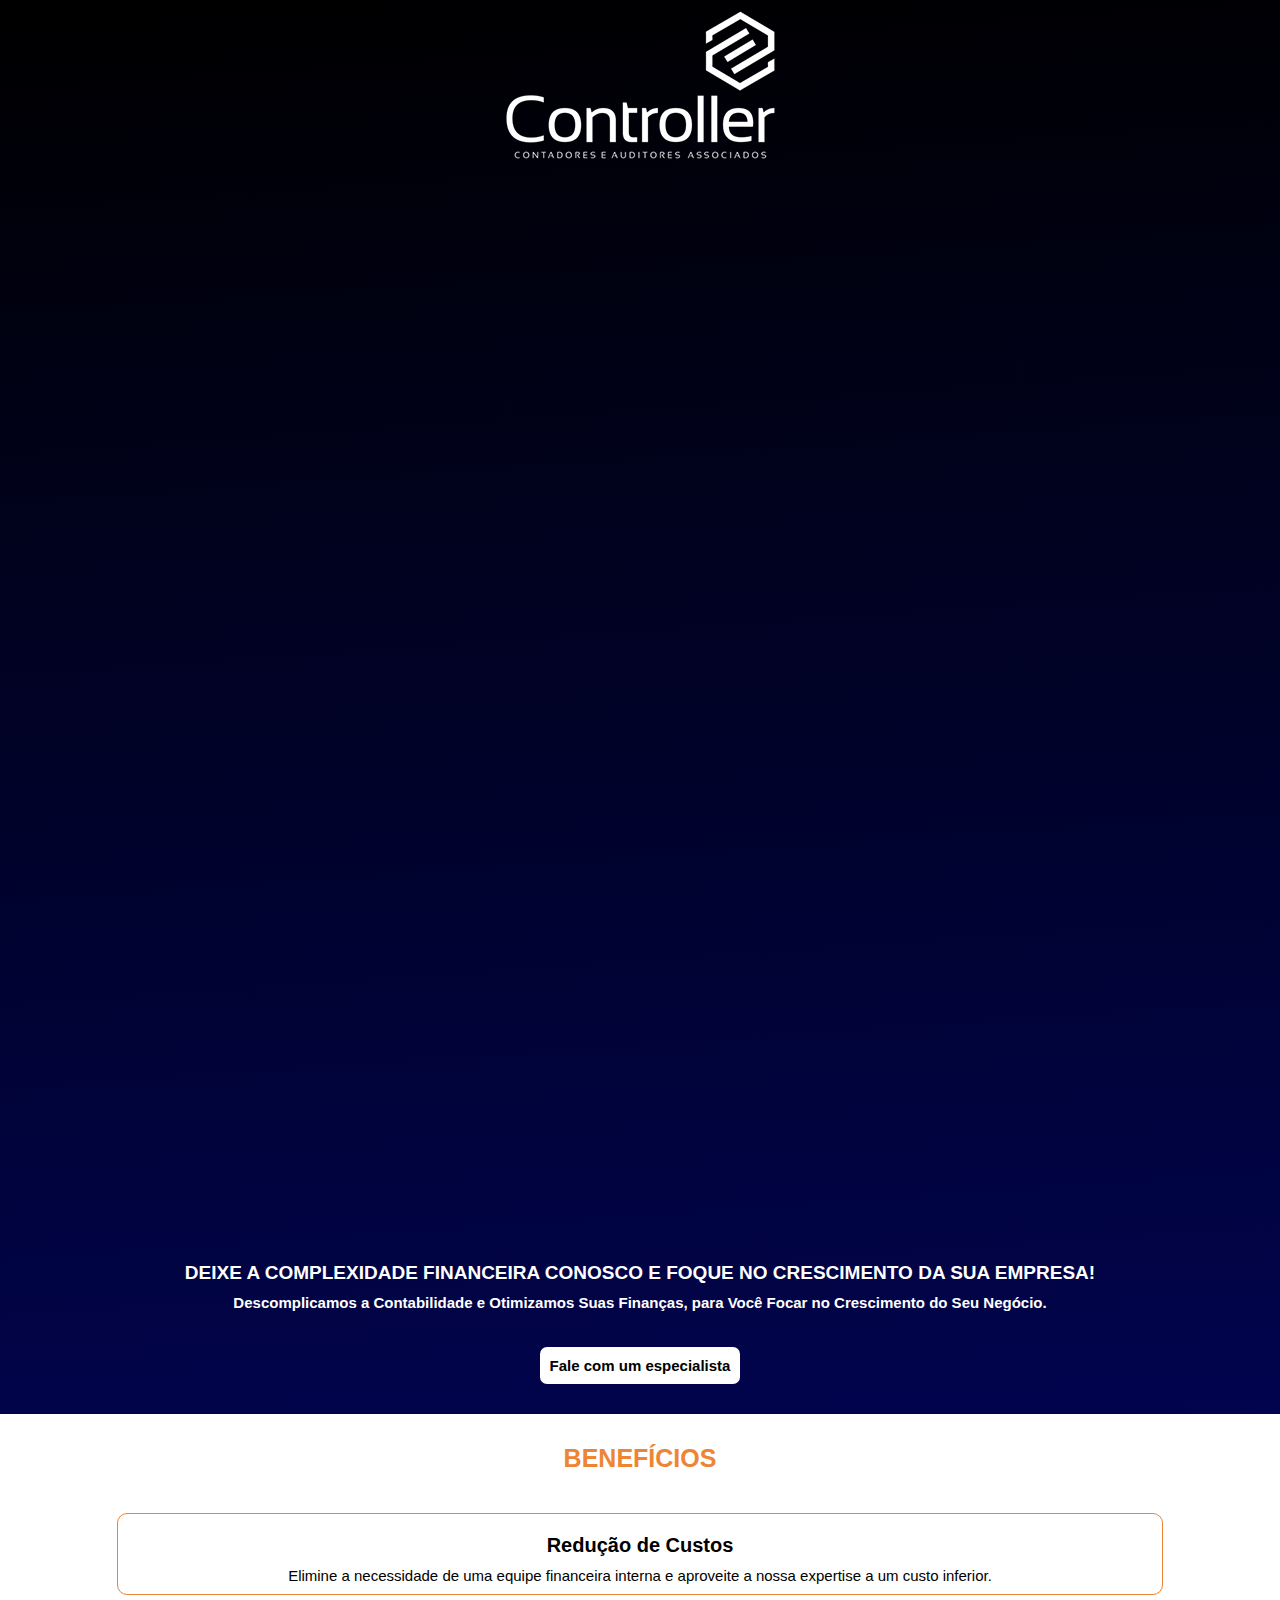
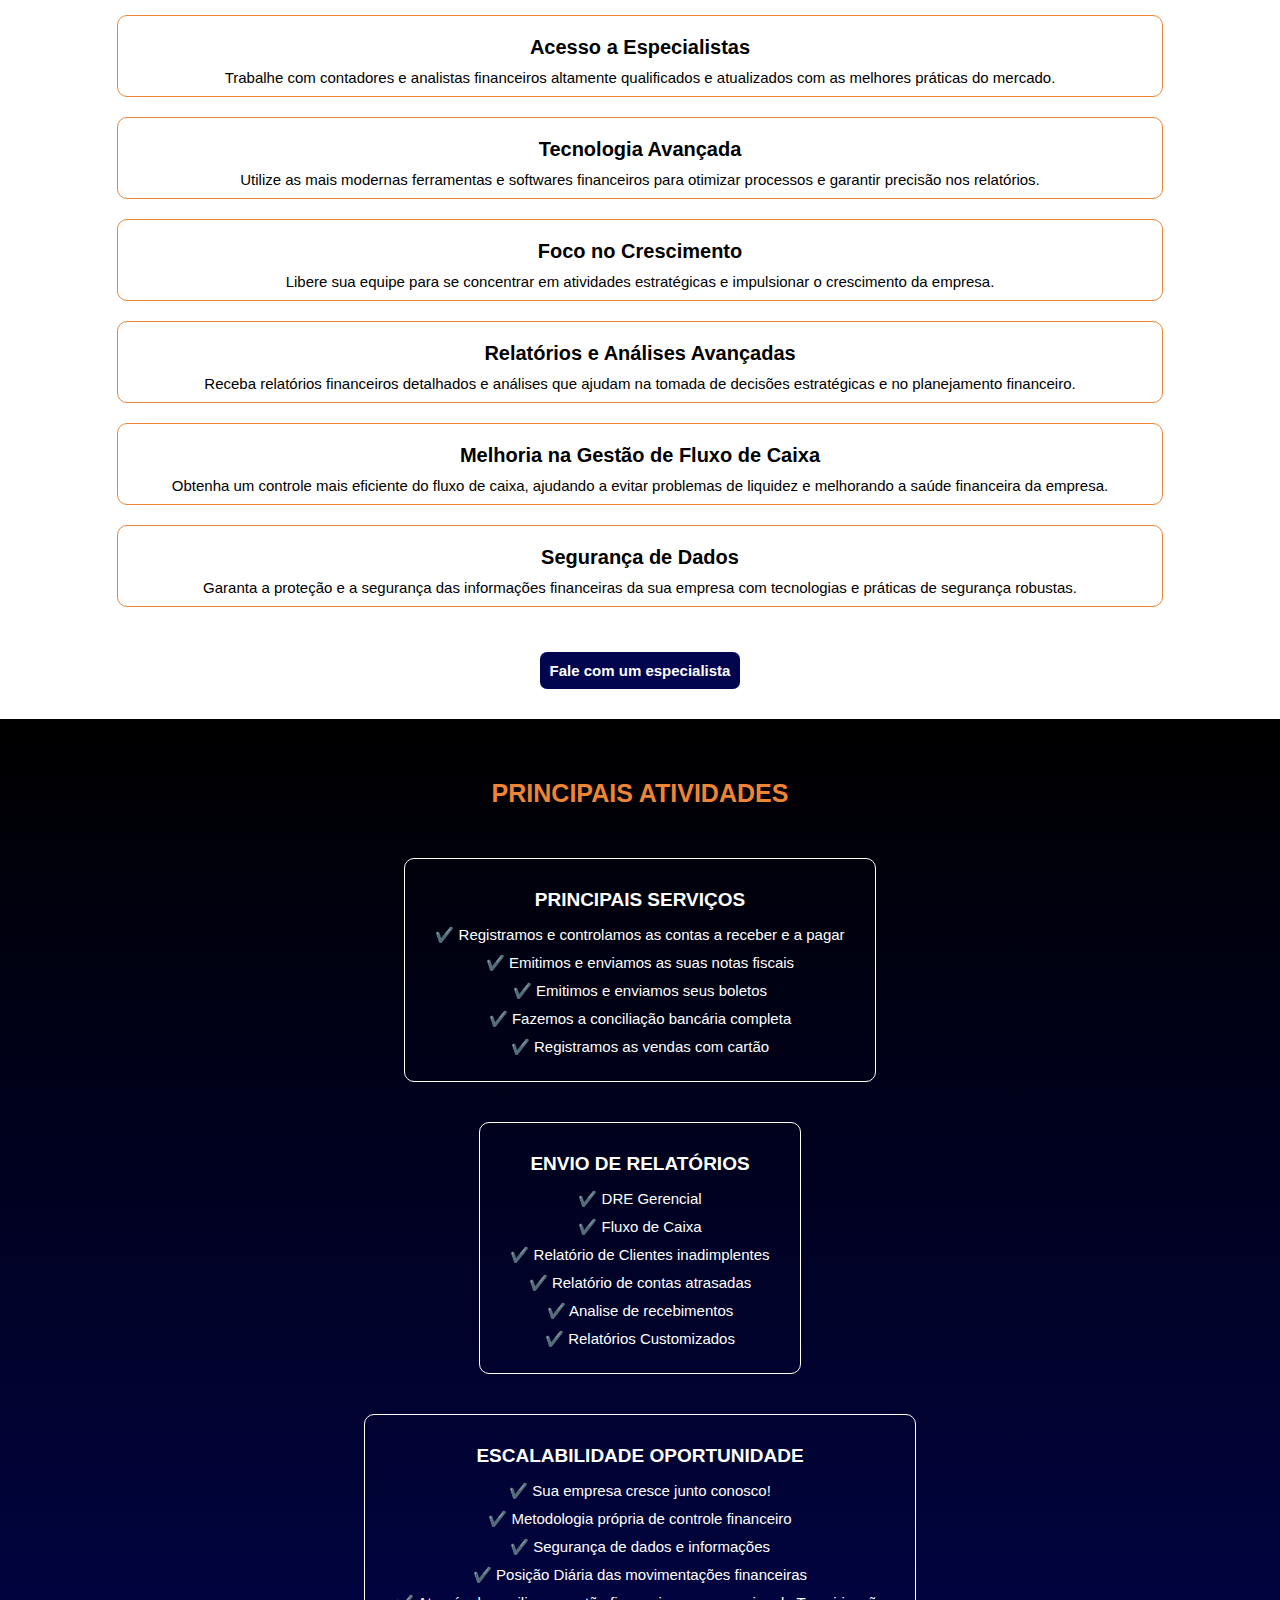
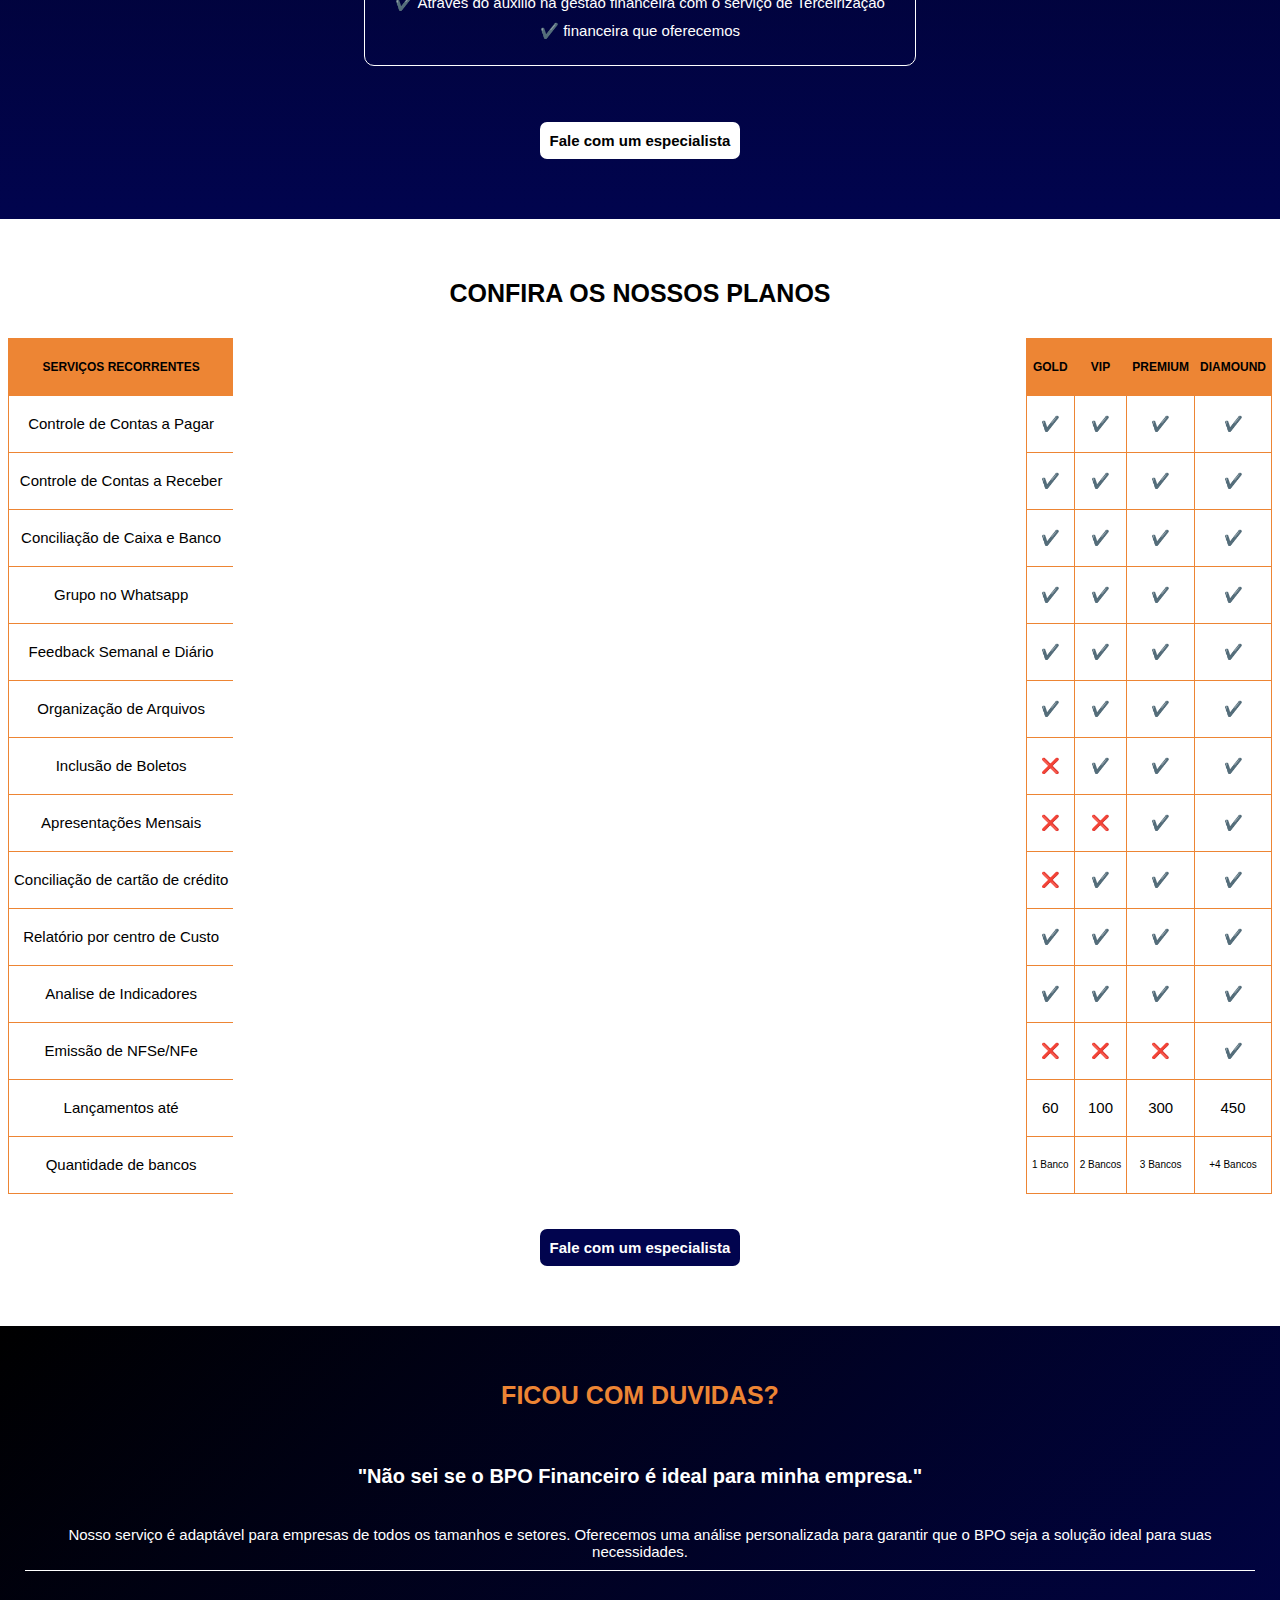
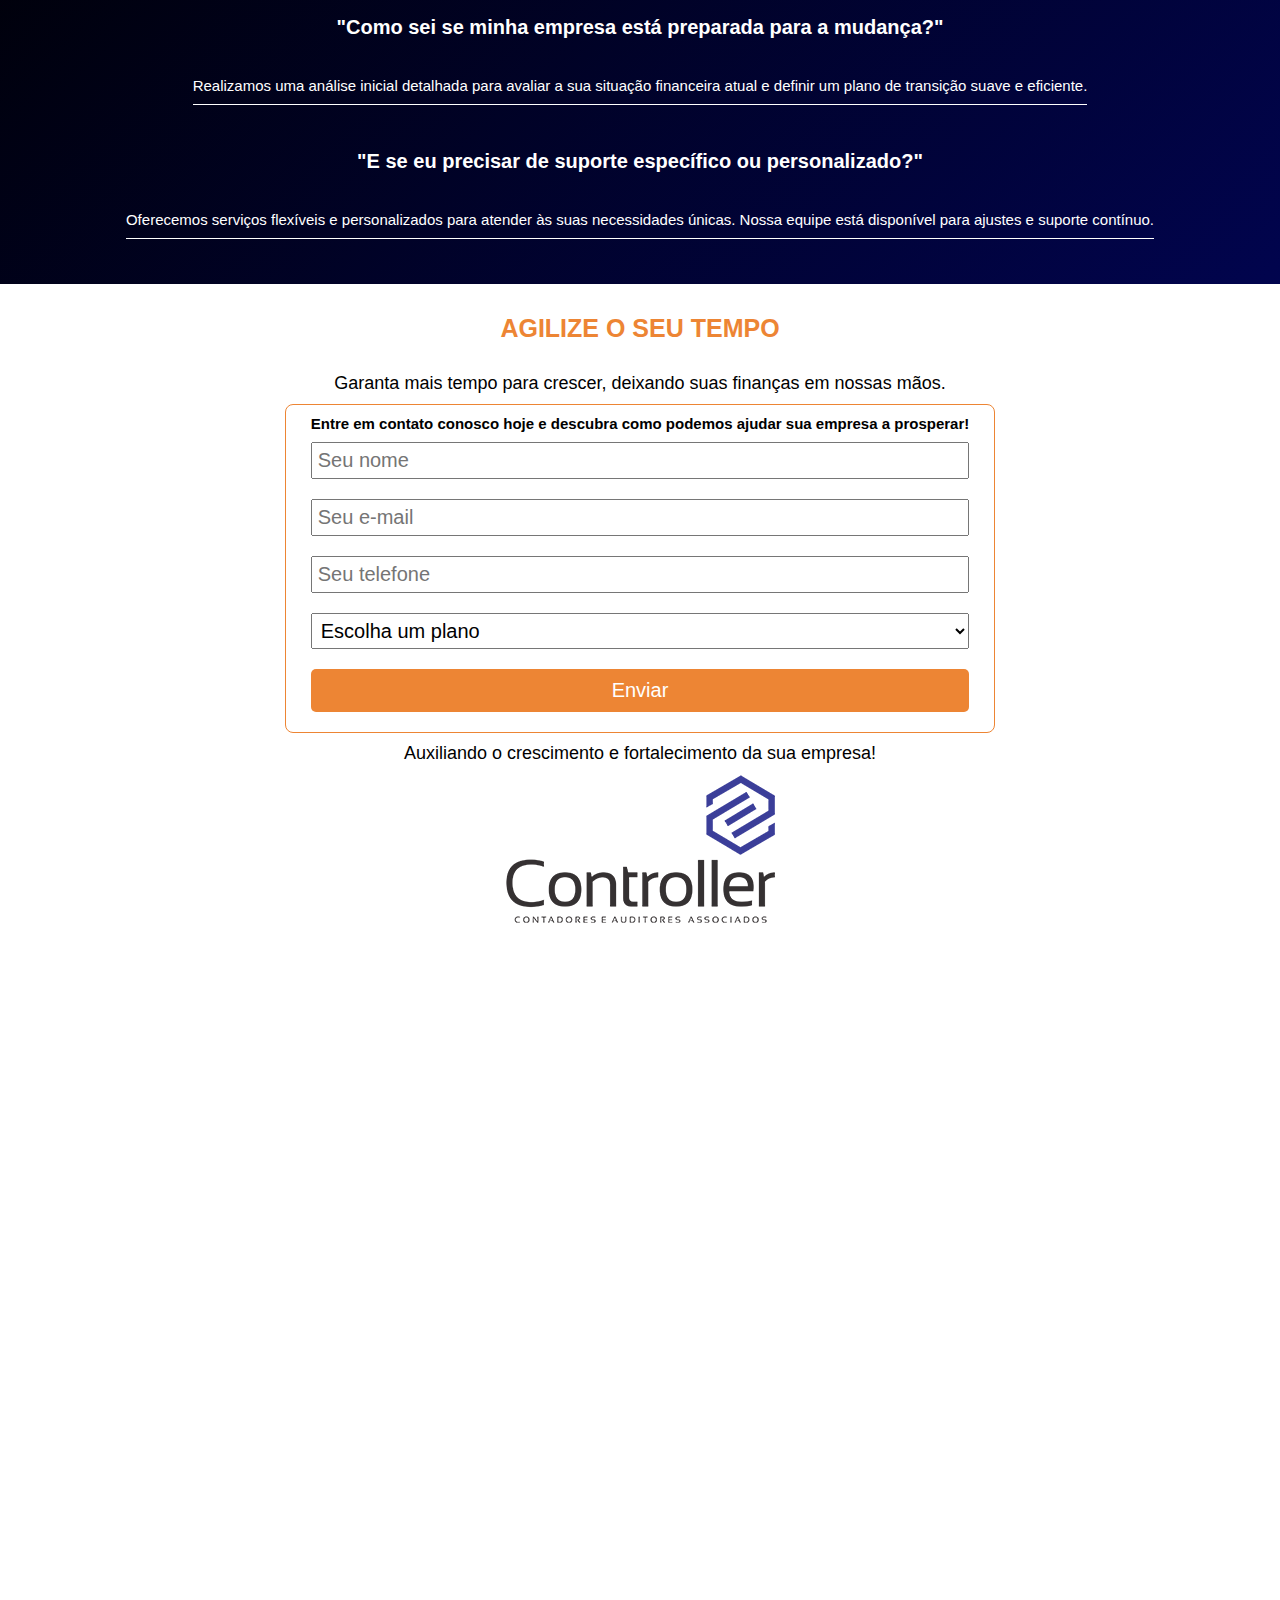
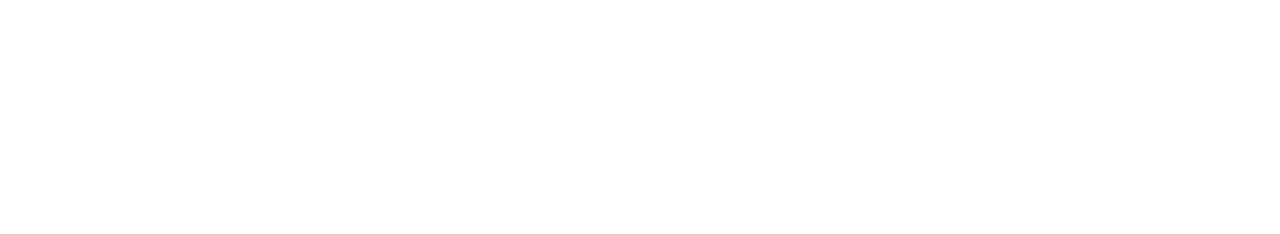
==== commit 6a459d37: "main" ====
--- a/3/index.html
+++ b/3/index.html
@@ -4,16 +4,18 @@
 <head>
     <meta charset="UTF-8">
     <meta name="viewport" content="width=device-width, initial-scale=1.0">
-    <title>Document</title>
+    <title>Terceirização financeira</title>
     <link rel="stylesheet" type="text/css" href="./style.css?v=01" />
     <link rel="stylesheet" type="text/css" href="./footer.css?v=01" /> <!---->
     <link rel="stylesheet" href="https://cdnjs.cloudflare.com/ajax/libs/font-awesome/6.5.2/css/all.min.css"
         integrity="sha512-SnH5WK+bZxgPHs44uWIX+LLJAJ9/2PkPKZ5QiAj6Ta86w+fsb2TkcmfRyVX3pBnMFcV7oQPJkl9QevSCWr3W6A=="
         crossorigin="anonymous" referrerpolicy="no-referrer" />
+    <link rel="icon" href="https://controllerconsultores.com.br/assets/imgs/favicon 32x32.png" sizes="32x32">
 </head>
 
+
 <body>
-    <header>
+    <header id="inicio">
         <a href="./" class="logo">
             <img src="./imgs/logo-phone.png" srcset="./imgs/logo-desktop.png 1000w, ./imgs/logo-phone.png 700w"
                 sizes="(max-width: 900px) 700px, 1000px" alt="Descrição da imagem">
@@ -28,7 +30,7 @@
                 </div>
 
                 <div class="btn">
-                    <a class="page-scroll" href="#form">
+                    <a class="page-scroll" href="#form_01">
                         <button class="btn_white">Fale com um especialista</button>
                     </a>
                 </div>
@@ -43,7 +45,7 @@
     </header>
 
     <main>
-        <section>
+        <section class="sec1 white-section">
             <div>
                 <div class="layout_title">
                     <span>Benefícios</span>
@@ -100,9 +102,14 @@
                     </div>
                 </div>
             </div>
+            <div class="btn">
+                <a class="page-scroll" href="#form_01">
+                    <button class="btn_white">Fale com um especialista</button>
+                </a>
+            </div>
         </section>
 
-        <section class="sec2">
+        <section class="sec2 blue-section">
             <div>
                 <div class="layout_title">
                     <span>PRINCIPAIS ATIVIDADES</span>
@@ -144,9 +151,14 @@
                     </div>
                 </div>
             </div>
+            <div class="btn">
+                <a class="page-scroll" href="#form_01">
+                    <button class="btn_white">Fale com um especialista</button>
+                </a>
+            </div>
         </section>
 
-        <section class="sec3">
+        <section class="sec3 white-section">
             <div class="layout_planos">
                 <div class="layout_title">
                     <span>CONFIRA OS NOSSOS PLANOS</span>
@@ -180,14 +192,14 @@
                             <p>✔️</p>
                             <p>✔️</p>
                             <p>✔️</p>
-                            <p>✔️</p>
-                            <p>✔️</p>
-                            <p>✔️</p>
-                            <p>✔️</p>
-                            <p>✔️</p>
-                            <p>✔️</p>
-                            <p>✔️</p>
-                            <p>✔️</p>
+                            <p>❌</p>
+                            <p>❌</p>
+                            <p>❌</p>
+                            <p>✔️</p>
+                            <p>✔️</p>
+                            <p>❌</p>
+                            <p>60</p>
+                            <p>1 Banco</p>
                         </div>
                         <div class="plano_coluna">
                             <p>Vip</p>
@@ -198,13 +210,13 @@
                             <p>✔️</p>
                             <p>✔️</p>
                             <p>✔️</p>
-                            <p>✔️</p>
-                            <p>✔️</p>
-                            <p>✔️</p>
-                            <p>✔️</p>
-                            <p>✔️</p>
-                            <p>✔️</p>
-                            <p>✔️</p>
+                            <p>❌</p>
+                            <p>✔️</p>
+                            <p>✔️</p>
+                            <p>✔️</p>
+                            <p>❌</p>
+                            <p>100</p>
+                            <p>2 Bancos</p>
                         </div>
                         <div class="plano_coluna">
                             <p>Premium</p>
@@ -219,9 +231,9 @@
                             <p>✔️</p>
                             <p>✔️</p>
                             <p>✔️</p>
-                            <p>✔️</p>
-                            <p>✔️</p>
-                            <p>✔️</p>
+                            <p>❌</p>
+                            <p>300</p>
+                            <p>3 Bancos</p>
                         </div>
                         <div class="plano_coluna">
                             <p>Diamound</p>
@@ -237,15 +249,100 @@
                             <p>✔️</p>
                             <p>✔️</p>
                             <p>✔️</p>
-                            <p>✔️</p>
-                            <p>✔️</p>
-                        </div>
-                    </div>
-                </div>
+                            <p>450</p>
+                            <p>+4 Bancos</p>
+                        </div>
+                    </div>
+                </div>
+            </div>
+            <div class="btn">
+                <a class="page-scroll" href="#form_01">
+                    <button class="btn_white">Fale com um especialista</button>
+                </a>
             </div>
         </section>
 
-        <footer>
+        <section class="sec4 blue-section">
+            <div class="layout_objes">
+                <div class="layout_title">
+                    <span>Ficou com duvidas?</span>
+                </div>
+
+                <div class="objes">
+                    <div class="obj">
+                        <span>"Não sei se o BPO Financeiro é ideal para minha empresa."</span>
+                        <diV class="remoje">
+                            <i class="fas fa-briefcase"></i>
+                            <i class="fas fa-wrench"></i>
+                        </diV>
+                        <p>Nosso serviço é adaptável para empresas de todos os tamanhos e setores. Oferecemos uma
+                            análise personalizada para garantir que o BPO seja a solução ideal para suas necessidades.
+                        </p>
+                    </div>
+                </div>
+
+                <div class="objes">
+                    <div class="obj">
+                        <span>"Como sei se minha empresa está preparada para a mudança?"</span>
+                        <diV class="remoje">
+                            <i class="fas fa-clipboard"></i>
+                            <i class="fas fa-search"></i>
+                        </diV>
+                        <p>Realizamos uma análise inicial detalhada para avaliar a sua situação financeira atual e
+                            definir um plano de transição suave e eficiente.</p>
+                    </div>
+                </div>
+
+                <div class="objes">
+                    <div class="obj">
+                        <span>"E se eu precisar de suporte específico ou personalizado?"</span>
+                        <diV class="remoje">
+                            <i class="fas fa-clipboard"></i>
+                            <i class="fas fa-envelope"></i>
+                        </diV>
+                        <p>Oferecemos serviços flexíveis e personalizados para atender às suas necessidades únicas.
+                            Nossa equipe está disponível para ajustes e suporte contínuo.</p>
+                    </div>
+                </div>
+            </div>
+        </section>
+
+        <section class="sec5 white-section" id="form_01">
+            <div>
+                <div class="layout_title">
+                    <span>AGILIZE O SEU TEMPO</span>
+                </div>
+
+                <div class="formulario">
+                    <p>Garanta mais tempo para crescer, deixando suas finanças em nossas mãos.</p>
+                    <form class="form01" method="POST">
+                        <p>Entre em contato conosco hoje e descubra como podemos ajudar sua empresa a prosperar!</p>
+                        <input type="text" placeholder="Seu nome" />
+                        <input type="email" placeholder="Seu e-mail" />
+                        <input type="tel" placeholder="Seu telefone" />
+                        <select name="plan">
+                            <option value="" disabled selected>Escolha um plano</option> <!-- Placeholder option -->
+                            <option value="gold">Gold</option>
+                            <option value="vip">Vip</option>
+                            <option value="premium">Premium</option>
+                            <option value="diamound">Diamound</option>
+                        </select>
+
+                        <input type="button" value="Enviar" />
+                    </form>
+
+                    <p>Auxiliando o crescimento e fortalecimento da sua empresa!</p>
+                    <a href="./" class="logo">
+                        <img src="./imgs/logo-phone-azul.png"
+                            srcset="./imgs/logo-desktop-azul.png 1000w, ./imgs/logo-phone-azul.png 700w"
+                            sizes="(max-width: 900px) 700px, 1000px" alt="Descrição da imagem">
+
+                    </a>
+                </div>
+            </div>
+        </section>
+
+        <footer class="blue-section">
             <div class="_cont">
                 <p class="_cont-info">Conheça-nos!</p>
                 <p class="_cont-cidade">Petrolina - PE</p>
@@ -273,9 +370,74 @@
                 reservados.
             </div>
             <div class="wapp"></div>
+            <a class="page-scroll" href="#inicio">
+                <i id="icon" class="fa-solid fa-circle-chevron-left"></i>
+            </a>
 
         </footer>
     </main>
+    <script src="https://cdnjs.cloudflare.com/ajax/libs/gsap/3.12.5/gsap.min.js"
+        integrity="sha512-7eHRwcbYkK4d9g/6tD/mhkf++eoTHwpNM9woBxtPUBWm67zeAfFC+HrdoE2GanKeocly/VxeLvIqwvCdk7qScg=="
+        crossorigin="anonymous" referrerpolicy="no-referrer"></script>
+    <script src="https://code.jquery.com/jquery-3.6.0.min.js"></script>
+    <script>
+        $(document).ready(function () {
+            $('a.page-scroll').on('click', function (e) {
+                e.preventDefault();
+
+                var targetId = $(this).attr('href'); // Obtém o destino do link
+                var targetElement = $(targetId); // Seleciona o elemento alvo
+
+                if (targetElement.length) {
+                    $('html, body').animate({
+                        scrollTop: targetElement.offset().top // Rolagem suave para a posição do elemento alvo
+                    }, 600); // 600 milissegundos de duração
+                }
+            });
+        });
+
+        $(window).on('scroll', function (event) {
+            var scroll = $(window).scrollTop();
+            if (scroll < 300) {
+                gsap.to(".fa-circle-chevron-left", {
+                    y: 100,
+                })
+            } else {
+                gsap.to(".fa-circle-chevron-left", {
+                    y: -20,
+                })
+            }
+        });
+
+        const icon = document.getElementById('icon');
+        const sections = document.querySelectorAll('section, footer');
+        function checkSection() {
+            // Para cada seção, verifique a sua posição
+            sections.forEach((section) => {
+                const sectionTop = section.getBoundingClientRect().top;
+                const sectionBottom = section.getBoundingClientRect().bottom;
+
+                // Se a seção está passando pelo meio da tela (ou qualquer outra lógica que você queira)
+                if (sectionTop < window.innerHeight / 1 && sectionBottom > window.innerHeight / 1) {
+                    // Altera a cor do ícone baseado na cor da seção
+                    if (section.classList.contains('blue-section')) {
+                        //icon.style.color = 'white';
+                        gsap.to(".fa-circle-chevron-left", {
+                            color: 'white',
+                        })
+                    } else if (section.classList.contains('white-section')) {
+                        //icon.style.color = '#01044e';
+                        gsap.to(".fa-circle-chevron-left", {
+                            color: '#01044e',
+                        })
+                    }
+                }
+            });
+        }
+        window.addEventListener('scroll', checkSection);
+    </script>
+
+
 </body>
 
 </html>--- a/3/style.css
+++ b/3/style.css
@@ -3,6 +3,10 @@
     margin: 0px;
     font-size: 1.1vw;
     font-family: Arial, Helvetica, sans-serif;
+
+}
+html {
+    scroll-behavior: smooth;
 }
 
 :root {
@@ -83,6 +87,7 @@
     margin: 10px;
 }
 
+
 .btn {
     width: 100%;
     display: flex;
@@ -105,17 +110,20 @@
 }
 
 
+
 .layout_title {
     display: flex;
     justify-content: center;
-    margin: 30px;
-}
+    margin: 30px 0px;
+}
+
 
 .layout_title>span {
     font-size: 25px;
     font-weight: bold;
     text-transform: uppercase;
     color: var(--base3);
+    text-align: center;
 }
 
 .layout_beneficios,
@@ -155,26 +163,26 @@
     background: linear-gradient(0deg, var(--base1), var(--base5));
     color: var(--textsWhite);
     padding: 30px 0px;
-
-}
-
-.sec2 .layout_title span {
+}
+
+.sec1 .btn_white, .sec3 .btn_white {
+    background-color: var(--base1);
     color: var(--textsWhite);
-    text-align: center;
 }
 
 .servs {
-    margin: 20px;
-    display: flex;
-    flex-direction: column;
-    align-items: center;
-
+    margin: 20px 25px;
+    display: flex;
+    flex-direction: column;
+    align-items: center;
     border-style: solid;
     border-width: 1px;
     border-radius: 10px;
     border-color: var(--base4);
     padding: 20px 0px;
 }
+
+
 
 .servs>span {
     font-size: 19px;
@@ -192,7 +200,6 @@
 
 
 /*planos e  tabela*/
-
 .sec3 {
     padding: 30px 0px;
 }
@@ -202,36 +209,164 @@
     text-align: center;
 }
 
-.tabela{
-    display: flex;
-    background-color: aqua;
+.tabela {
+    display: flex;
+    margin: 8px;
+    justify-content: space-between;
+    border-right-style: solid;
+    border-width: 1px;
+    border-color: var(--base3);
+}
+
+.plano_coluna {
+    border-left-style: solid;
+    border-top-style: solid;
+    border-width: 1px;
+    border-color: var(--base3);
+}
+
+.item_description {
+    border-left-style: solid;
+    border-top-style: solid;
+    border-width: 1px;
+    border-color: var(--base3);
+}
+
+
+.item_description p,
+.plano_coluna p {
+    font-size: 15px;
+    padding: 8px 5px;
+    text-align: center;
+    display: flex;
+    justify-content: center;
+    height: 40px;
+    align-items: center;
+    border-bottom-style: solid;
+    border-width: 1px;
+    border-color: var(--base3);
+}
+
+.item_description p:nth-child(1),
+.plano_coluna p:nth-child(1) {
+    font-weight: bold;
+    background-color: var(--base3);
+    text-transform: uppercase;
+    font-size: 12px;
+}
+
+
+
+.plano_coluna p:nth-child(15) {
+    font-size: 10px;
+}
+
+.item_description p {
+    text-align: start;
+}
+
+.tabes {
+    display: flex;
+}
+
+
+/*duvidas*/
+.sec4 {
+    background: linear-gradient(317deg, var(--base1), var(--base5));
+}
+
+.layout_objes {
+    padding: 25px;
+}
+
+.objes {
+    display: flex;
+    justify-content: center;
+    color: var(--textsWhite);
+    margin: 20px 0px;
+}
+
+.obj {
+    text-align: center;
+    padding: 10px 0px;
+    border-bottom-style: solid;
+    border-width: 1px;
+    display: flex;
+    flex-direction: column;
+}
+
+.obj>span {
+    font-size: 20px;
+    font-weight: bold;
+    margin: 15px 0px;
+}
+
+.obj>p {
+    font-size: 15px;
+}
+
+.remoje i {
+    font-size: 20px;
+    margin: 10px 5px;
+}
+
+/*Form*/
+.formulario {
+    display: flex;
+    justify-content: center;
+    flex-direction: column;
+    align-items: center;
+    padding: 0px 25px;
+}
+
+.formulario>p {
+    font-size: 18px;
+    text-align: center;
+}
+
+.form01 {
+    display: flex;
+    flex-direction: column;
+    padding: 10px 25px;
+    border-radius: 8px;
     border-style: solid;
     border-width: 1px;
-    border-radius: 10px;
-    border-color: var(--base4);
+    border-color: var(--base3);
+    margin: 10px 0px;
+}
+
+.form01 p {
+    font-size: 15px;
+    text-align: center;
+    font-weight: bold;
+}
+
+.form01 input,
+.form01 select,
+.form01 select option {
+    font-size: 20px;
+    margin: 10px 0px;
     padding: 5px;
-    justify-content: space-between;
-}
-
-
-.item_description p, .plano_coluna p {
-    font-size: 15px;
-    padding: 8px 5px;
-    text-align: center;
-    display: flex;
-    justify-content: center;
-    height: 40px;
-    align-items: center;
-    border-style: solid;
-    border-width: 1px;
-    border-color: var(--base3);
-}
-
-.item_description p{
-    text-align: start;
-}
-
-.tabes {
-    display: flex;
-}
-
+    outline: none;
+}
+
+.form01 select option {
+    font-size: 18px;
+}
+
+.form01 input[type="button"] {
+    background-color: var(--base3);
+    color: var(--textsWhite);
+    border-style: none;
+    border-radius: 5px;
+    padding: 10px 0px;
+}
+
+.fa-circle-chevron-left {
+    position: fixed;
+    font-size: 45px;
+    color: var(--base1);
+    right: 10px;
+    bottom: 0px;
+    transform: translate(0px, 100px) rotate(90deg);
+}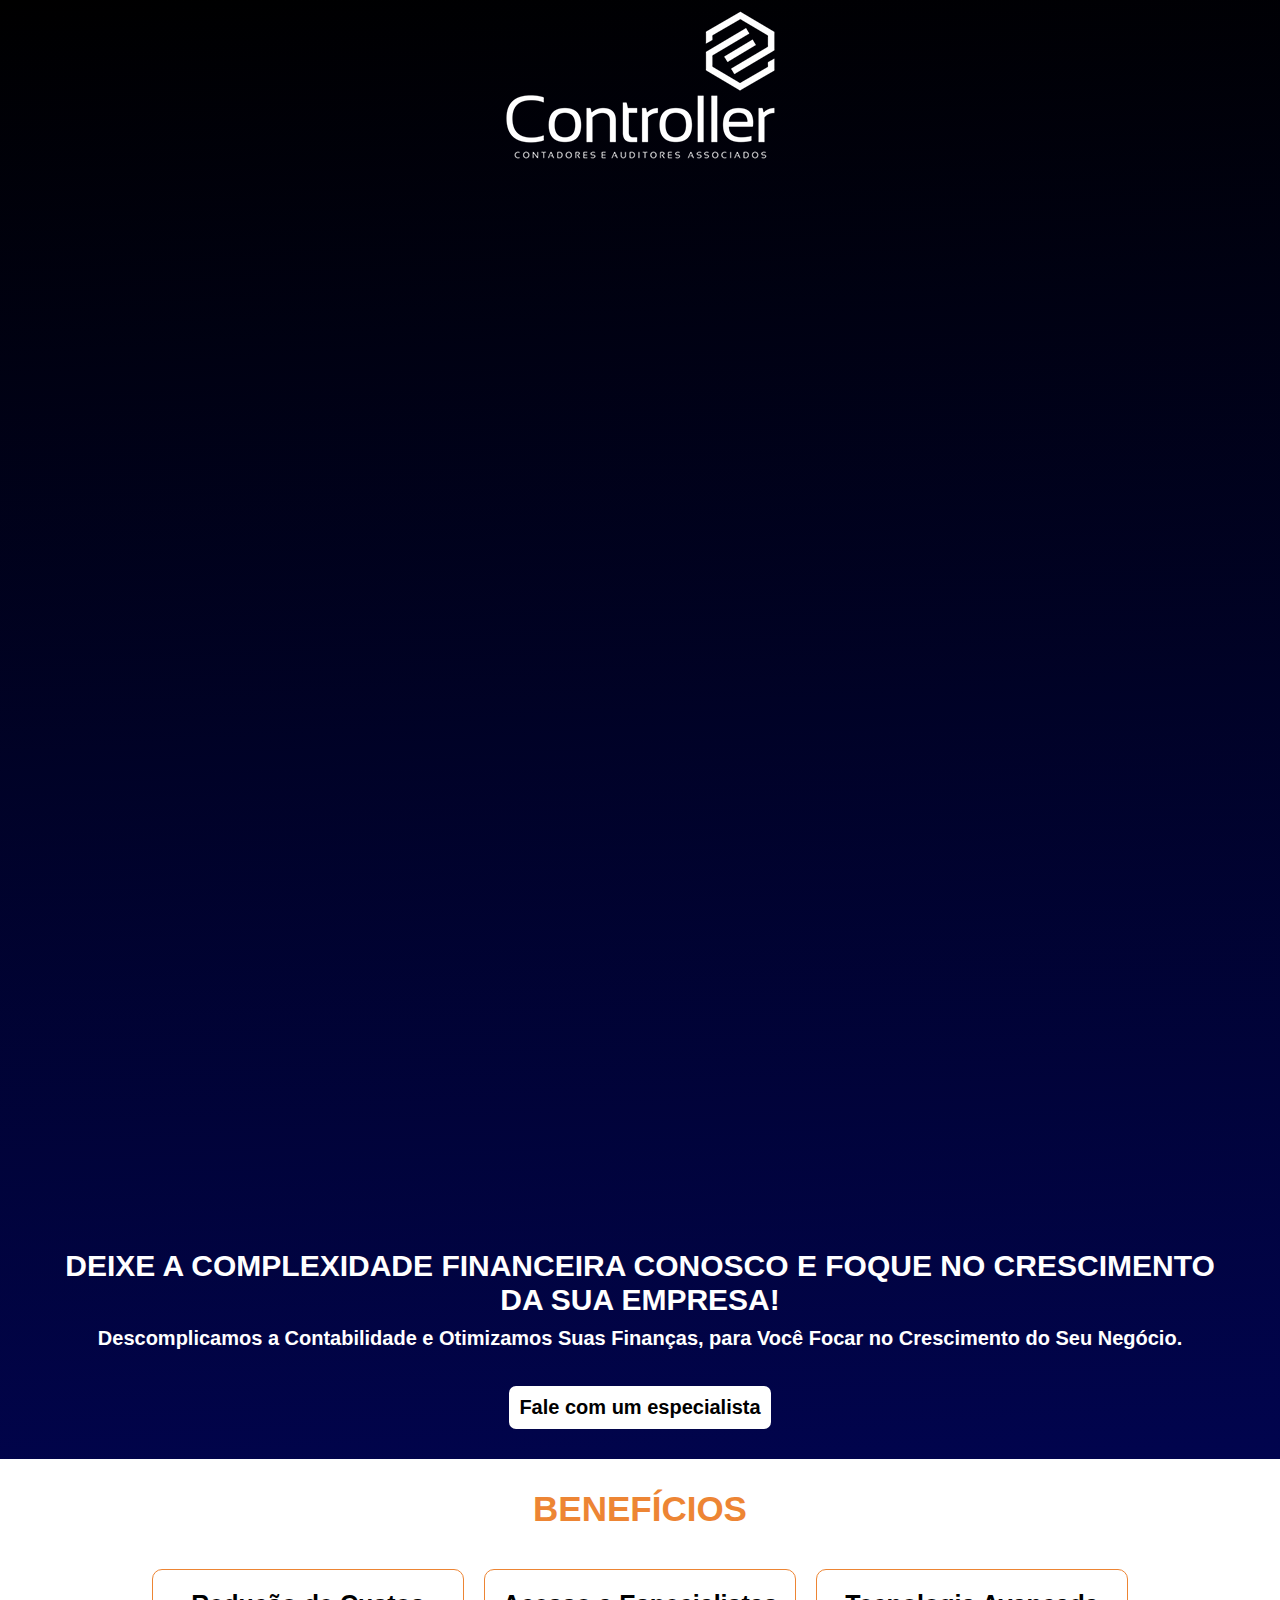
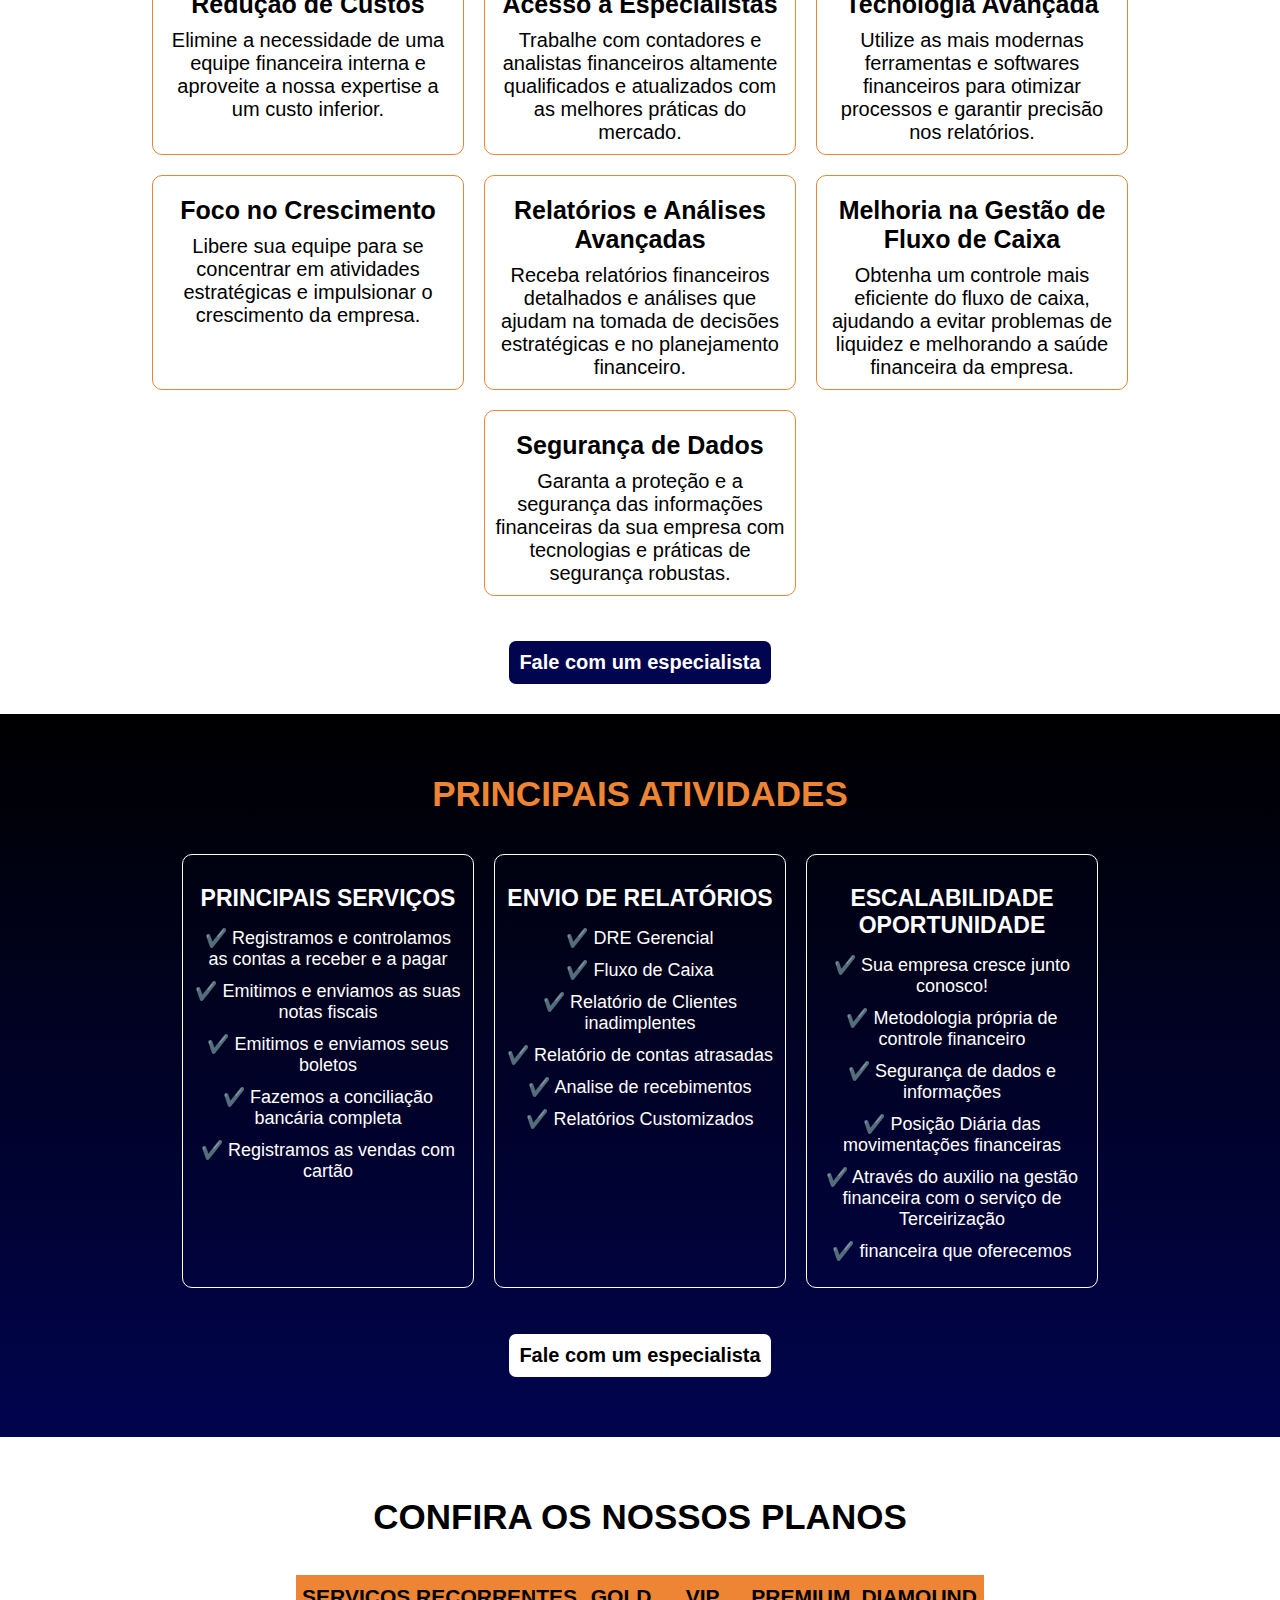
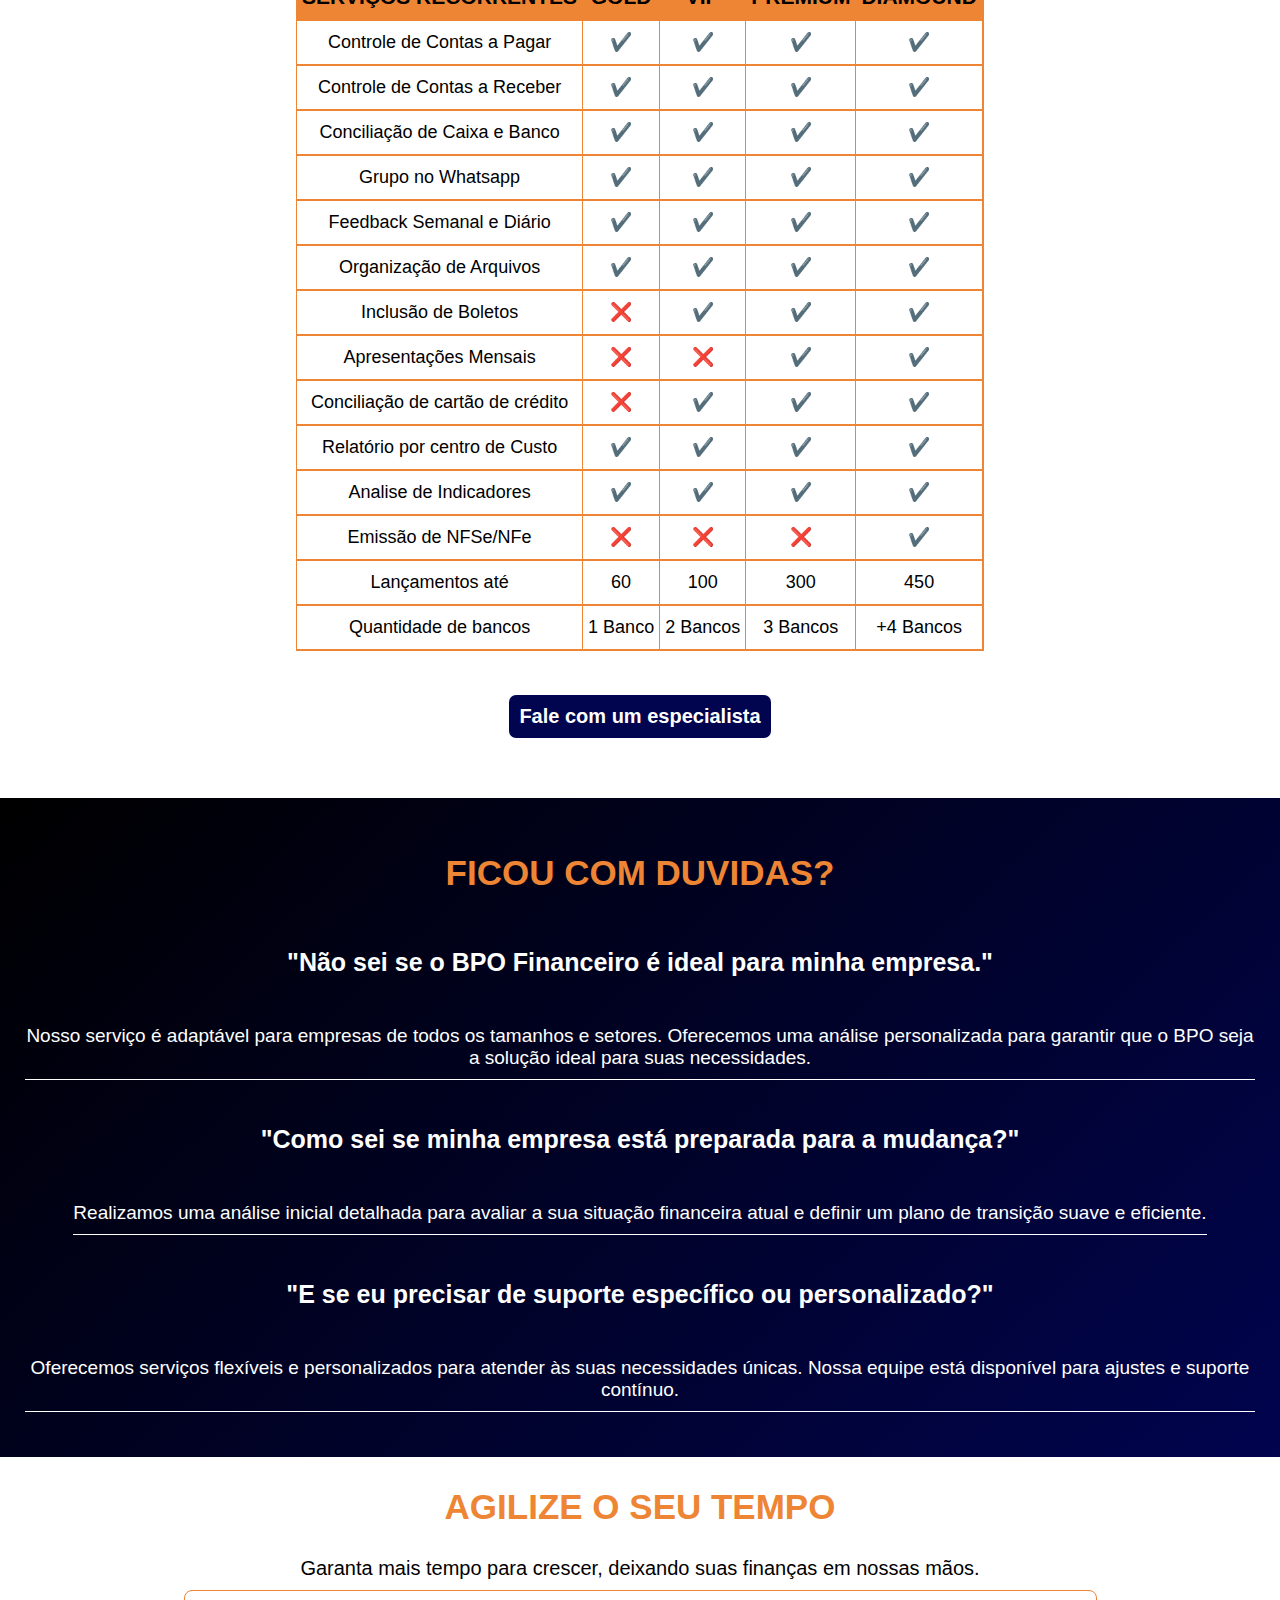
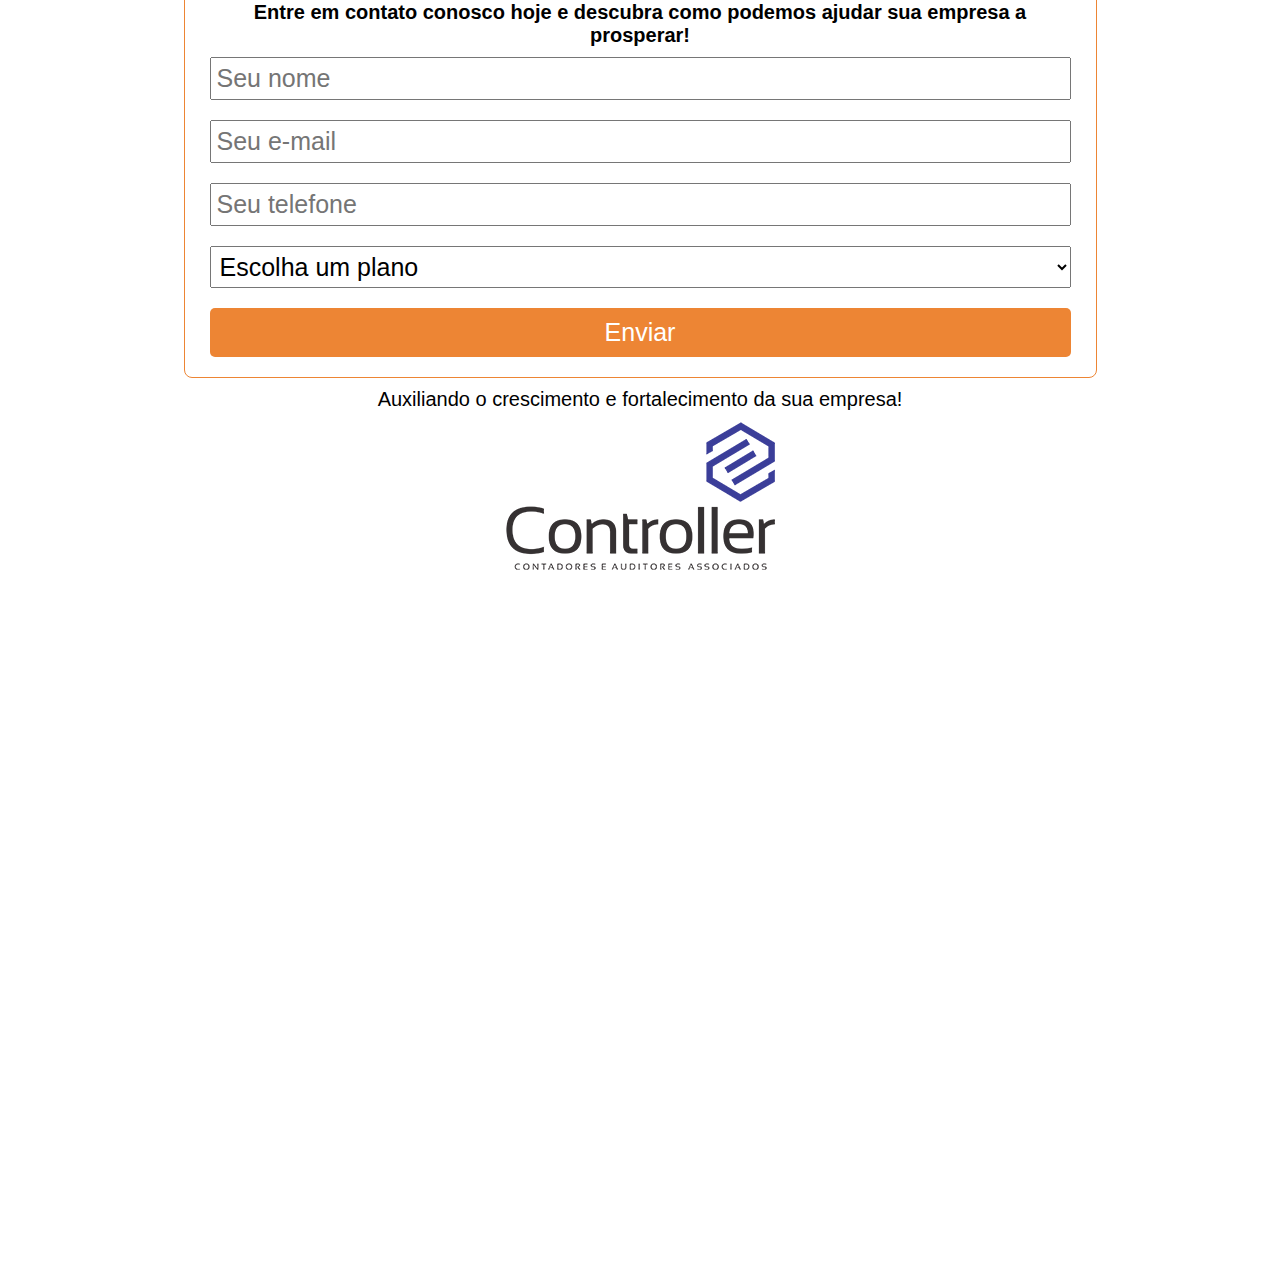
==== commit 42665ca0: "main" ====
--- a/3/index.html
+++ b/3/index.html
@@ -5,8 +5,10 @@
     <meta charset="UTF-8">
     <meta name="viewport" content="width=device-width, initial-scale=1.0">
     <title>Terceirização financeira</title>
-    <link rel="stylesheet" type="text/css" href="./style.css?v=01" />
-    <link rel="stylesheet" type="text/css" href="./footer.css?v=01" /> <!---->
+    <link rel="stylesheet" type="text/css" href="./style.css?v=01"/>
+    <link rel="stylesheet" type="text/css" href="./footer.css?v=01"/> 
+    <link rel="stylesheet" type="text/css" href="./medias.css?v=01"/> 
+    
     <link rel="stylesheet" href="https://cdnjs.cloudflare.com/ajax/libs/font-awesome/6.5.2/css/all.min.css"
         integrity="sha512-SnH5WK+bZxgPHs44uWIX+LLJAJ9/2PkPKZ5QiAj6Ta86w+fsb2TkcmfRyVX3pBnMFcV7oQPJkl9QevSCWr3W6A=="
         crossorigin="anonymous" referrerpolicy="no-referrer" />
--- a/3/style.css
+++ b/3/style.css
@@ -180,6 +180,7 @@
     border-radius: 10px;
     border-color: var(--base4);
     padding: 20px 0px;
+    width: 85%;
 }
 
 
--- a/3/footer.css
+++ b/3/footer.css
@@ -55,85 +55,27 @@
     font-size: 3vw;
 }
 
-@media (min-width: 820px) {
+@media (min-width: 768px) {
     ._cont-info {
-        font-size: 5vw;
+        font-size: 30px;
     }
-
-    ._cont-endere,
-    ._cont-email,
-    ._cont-tele,
-    ._cont-hora {
-        font-size: 3vw;
+    ._cont-cidade {
+        font-size: 20px;
     }
-
+    ._cont-endere, ._cont-email, ._cont-tele, ._cont-hora {
+        font-size: 15px;
+        margin: 5px 0px;
+    }
     ._cont-icon-size {
-        font-size: 4vw;
+        font-size: 22px;
     }
-
+    .iconRedes {
+        font-size: 40px;
+        margin: 20px;
+    }
     .dev {
         border-top: 1px solid rgba(255, 255, 255, .3);
-        font-size: 2vw;
-    }
-}
-
-@media (min-width: 1024px) {
-    ._cont-info {
-        font-size: 4vw;
-    }
-
-    ._cont-cidade {
-        font-size: 3vw;
-    }
-
-    ._cont-endere,
-    ._cont-email,
-    ._cont-tele,
-    ._cont-hora {
-        font-size: 2vw;
-    }
-
-    ._cont-icon-size {
-        font-size: 3vw;
-    }
-
-    .iconRedes {
-        font-size: 5vw;
-    }
-
-    .dev {
-        border-top: 1px solid rgba(255, 255, 255, .3);
-        font-size: 1.8vw;
-    }
-}
-
-@media (min-width: 1366px) {
-
-    footer {
-        padding: 5vw 0vw 0vw;
-    }
-    ._cont {
-        margin: 5vw 5vw 1vw;
-    }
-
-    ._cont-info {
-        font-size: 2vw;
-    }
-
-    ._cont-cidade {
-        font-size: 1.5vw;
-    }
-    ._cont-endere, ._cont-email, ._cont-tele, ._cont-hora {
-        font-size: 1vw;
-        margin: 0.3vw;
-    }
-    ._cont-icon-size {
-        font-size: 1vw;
-    }
-    .iconRedes {
-        font-size: 2vw;
-    }
-    .dev {
-        font-size: 1vw;
+        font-size: 14px;
+        margin: 2px 20px;
     }
 }--- a/3/medias.css
+++ b/3/medias.css
@@ -0,0 +1,131 @@
+@media (min-width: 768px) {
+    .frame {
+        background-size: 86%;
+        background-position: center;
+        height: 84vw;
+    }
+
+    h1 {
+        font-size: 30px;
+        margin: 10px 30px;
+    }
+
+    h2 {
+        font-size: 20px;
+        margin: 10px 30px;
+    }
+
+    .btn_white {
+        font-size: 20px;
+    }
+
+    .layout_title>span {
+        font-size: 35px;
+    }
+
+    /*BENEFICIOS*/
+    section.sec1.white-section {
+        overflow: hidden;
+    }
+
+    .layout_beneficios,
+    .layout_servis {
+        flex-direction: row;
+        flex-wrap: wrap;
+        justify-content: center;
+        align-items: normal;
+    }
+
+    .bene {
+        width: 290px;
+        margin: 10px 10px;
+    }
+
+    .bene>span {
+        font-size: 25px;
+    }
+
+    .bene>p {
+        font-size: 20px;
+    }
+
+    /*ATIVIDADES*/
+    .servs {
+        margin: 10px 10px;
+        width: 290px;
+    }
+
+    .servs>span {
+        font-size: 23px;
+        padding: 10px 10px;
+    }
+
+    .serv_description>p {
+        font-size: 18px;
+        padding: 5px 10px;
+    }
+
+
+    /*PLANOS*/
+    .layout_planos {
+        display: flex;
+        flex-direction: column;
+        align-items: center;
+    }
+
+    .tabela {
+        border-width: 2px;
+        justify-content: center;
+        width: max-content;
+
+    }
+
+    .item_description p:nth-child(1),
+    .plano_coluna p:nth-child(1) {
+        font-size: 21px;
+    }
+
+    .item_description p,
+    .plano_coluna p {
+        font-size: 18px;
+        padding: 0px 5px;
+        height: 43px;
+        border-width: 2px;
+    }
+
+    .plano_coluna p:nth-child(15) {
+        font-size: 18px;
+    }
+
+
+    /*duvidas*/
+    .obj>span {
+        font-size: 25px;
+    }
+
+    .obj>p {
+        font-size: 19px;
+    }
+
+    .remoje i {
+        font-size: 29px;
+        margin: 10px 6px;
+    }
+
+
+
+    /*Formulario*/
+    .formulario>p {
+        font-size: 20px;
+    }
+    .form01 p {
+        font-size: 20px;
+    }
+    .form01 {
+        width: 70%;
+    }
+
+    .form01 input, .form01 select, .form01 select option {
+        font-size: 25px;
+    }
+}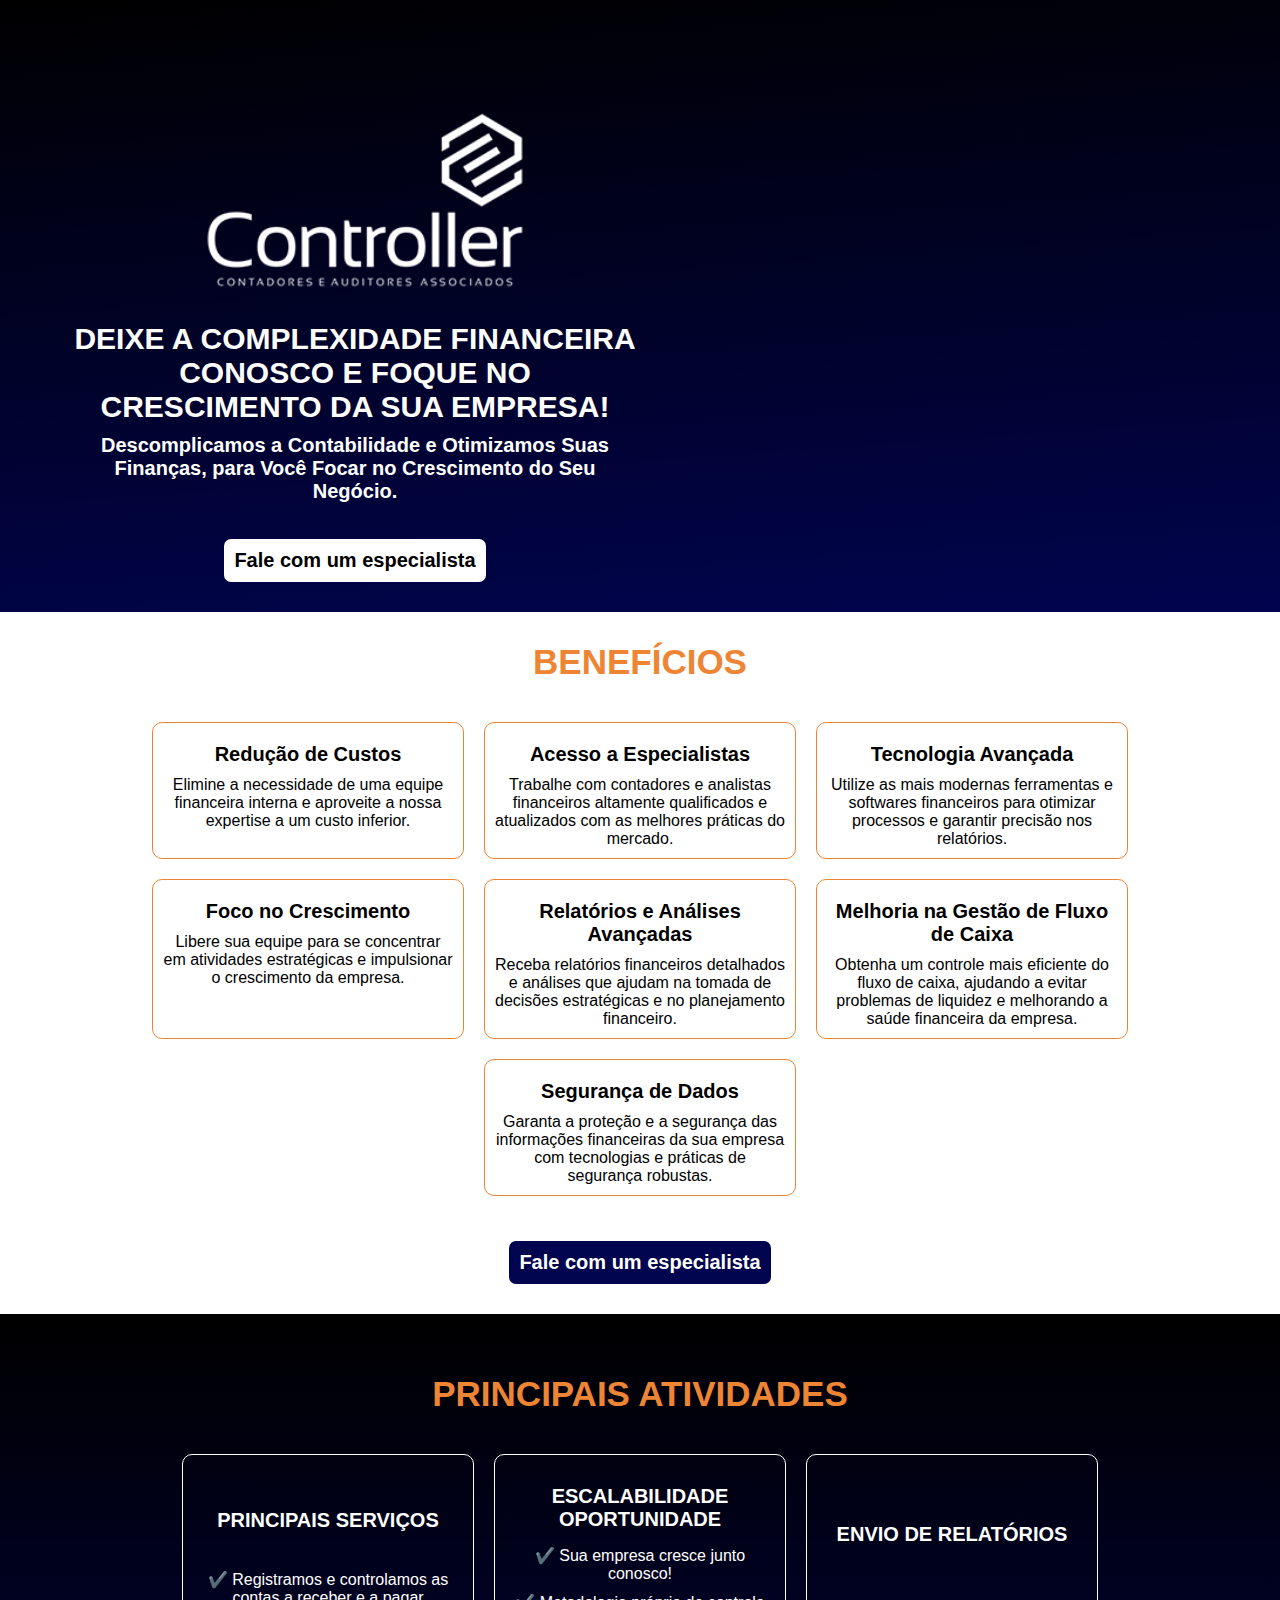
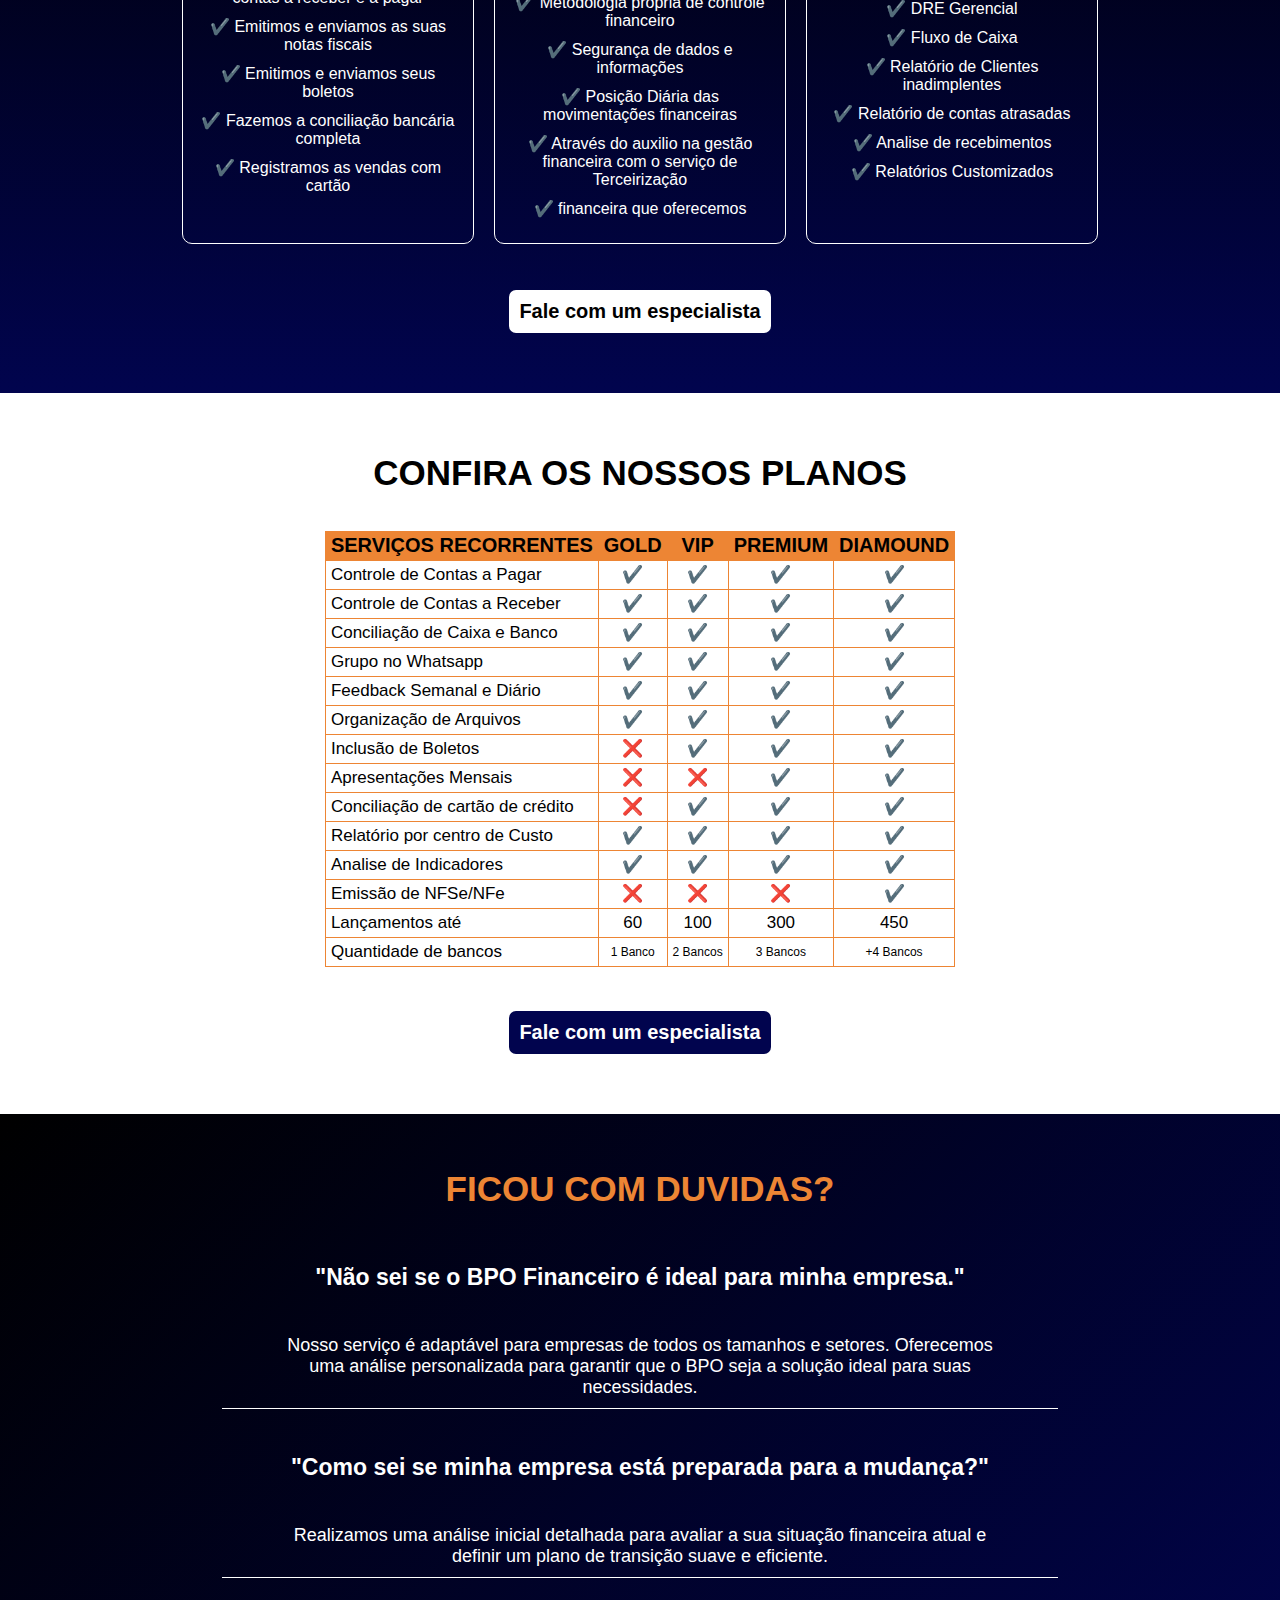
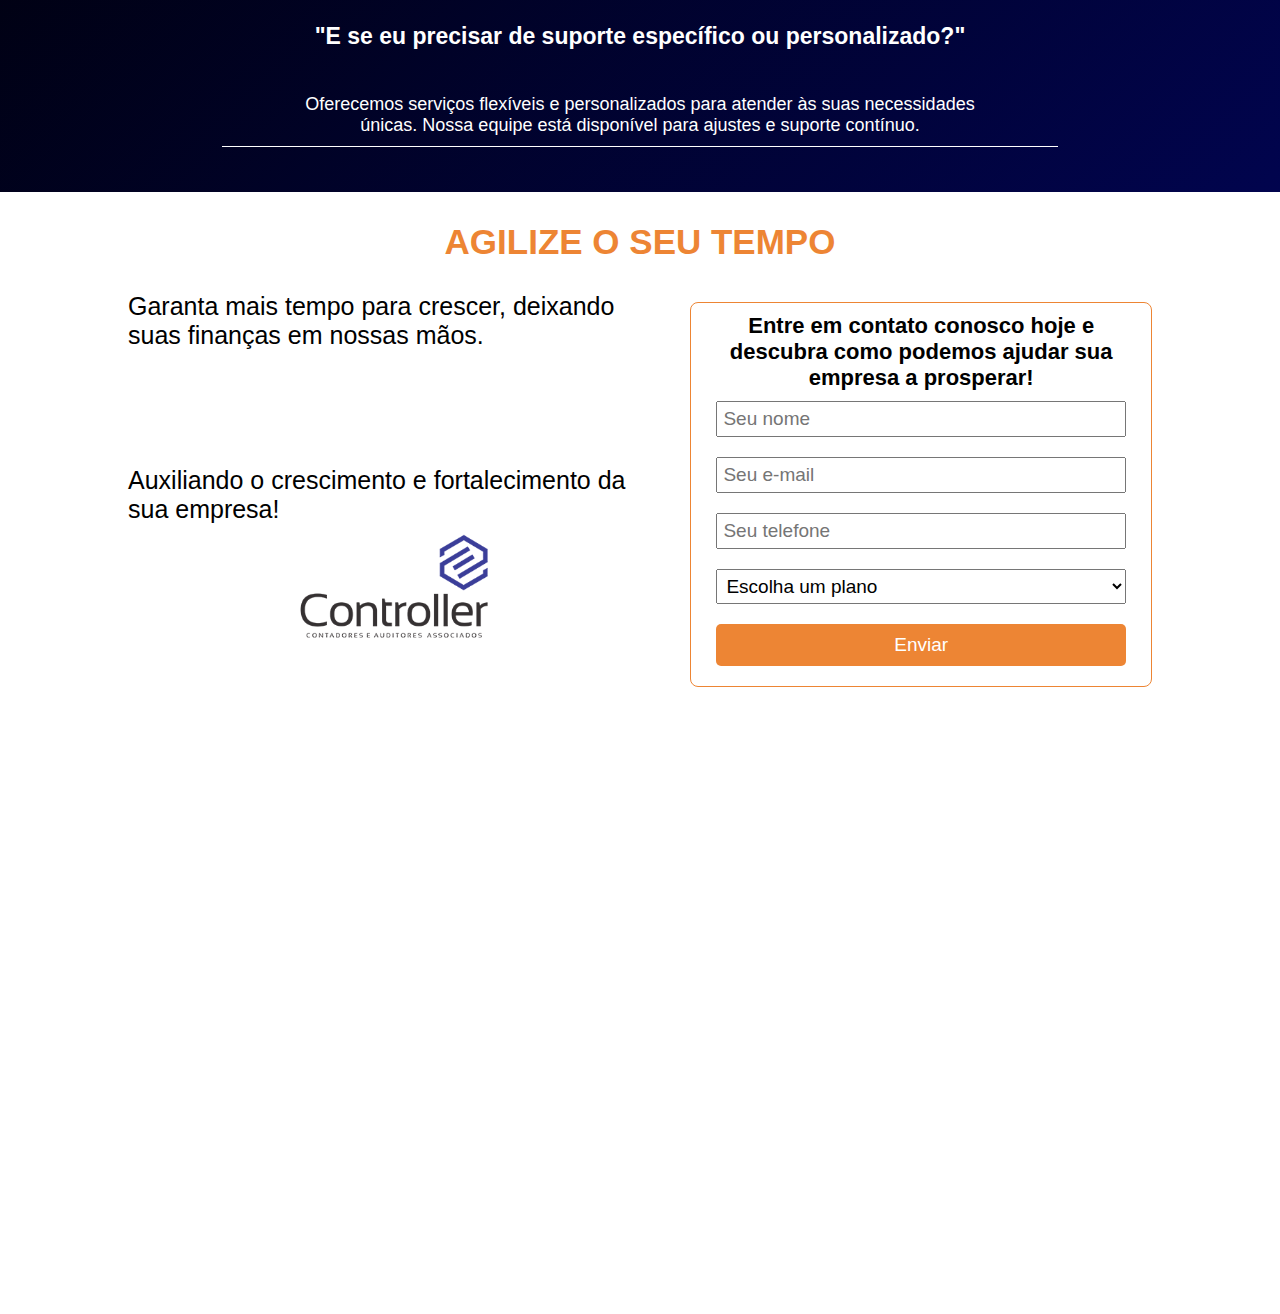
==== commit 4b2412a8: "main" ====
--- a/3/index.html
+++ b/3/index.html
@@ -5,10 +5,11 @@
     <meta charset="UTF-8">
     <meta name="viewport" content="width=device-width, initial-scale=1.0">
     <title>Terceirização financeira</title>
-    <link rel="stylesheet" type="text/css" href="./style.css?v=01"/>
-    <link rel="stylesheet" type="text/css" href="./footer.css?v=01"/> 
-    <link rel="stylesheet" type="text/css" href="./medias.css?v=01"/> 
-    
+    <link rel="stylesheet" type="text/css" href="./style.css?v=01" />
+    <link rel="stylesheet" type="text/css" href="./footer.css?v=01" />
+    <link rel="stylesheet" type="text/css" href="./medias.css?v=01" />
+    <link rel="stylesheet" type="text/css" href="./wpp.css?v=01" />
+
     <link rel="stylesheet" href="https://cdnjs.cloudflare.com/ajax/libs/font-awesome/6.5.2/css/all.min.css"
         integrity="sha512-SnH5WK+bZxgPHs44uWIX+LLJAJ9/2PkPKZ5QiAj6Ta86w+fsb2TkcmfRyVX3pBnMFcV7oQPJkl9QevSCWr3W6A=="
         crossorigin="anonymous" referrerpolicy="no-referrer" />
@@ -129,6 +130,18 @@
                     </div>
 
                     <div class="servs">
+                        <span>ESCALABILIDADE OPORTUNIDADE</span>
+                        <div class="serv_description">
+                            <p>✔️ Sua empresa cresce junto conosco!</p>
+                            <p>✔️ Metodologia própria de controle financeiro</p>
+                            <p>✔️ Segurança de dados e informações</p>
+                            <p>✔️ Posição Diária das movimentações financeiras</p>
+                            <p>✔️ Através do auxilio na gestão financeira com o serviço de Terceirização </p>
+                            <p>✔️ financeira que oferecemos</p>
+                        </div>
+                    </div>
+
+                    <div class="servs">
                         <span>ENVIO DE RELATÓRIOS</span>
                         <div class="serv_description">
                             <p>✔️ DRE Gerencial</p>
@@ -137,18 +150,6 @@
                             <p>✔️ Relatório de contas atrasadas</p>
                             <p>✔️ Analise de recebimentos</p>
                             <p>✔️ Relatórios Customizados</p>
-                        </div>
-                    </div>
-
-                    <div class="servs">
-                        <span>ESCALABILIDADE OPORTUNIDADE</span>
-                        <div class="serv_description">
-                            <p>✔️ Sua empresa cresce junto conosco!</p>
-                            <p>✔️ Metodologia própria de controle financeiro</p>
-                            <p>✔️ Segurança de dados e informações</p>
-                            <p>✔️ Posição Diária das movimentações financeiras</p>
-                            <p>✔️ Através do auxilio na gestão financeira com o serviço de Terceirização </p>
-                            <p>✔️ financeira que oferecemos</p>
                         </div>
                     </div>
                 </div>
@@ -310,7 +311,7 @@
         </section>
 
         <section class="sec5 white-section" id="form_01">
-            <div>
+            <div class="lay_form">
                 <div class="layout_title">
                     <span>AGILIZE O SEU TEMPO</span>
                 </div>
@@ -332,14 +333,15 @@
 
                         <input type="button" value="Enviar" />
                     </form>
-
-                    <p>Auxiliando o crescimento e fortalecimento da sua empresa!</p>
-                    <a href="./" class="logo">
-                        <img src="./imgs/logo-phone-azul.png"
-                            srcset="./imgs/logo-desktop-azul.png 1000w, ./imgs/logo-phone-azul.png 700w"
-                            sizes="(max-width: 900px) 700px, 1000px" alt="Descrição da imagem">
-
-                    </a>
+                    <div>
+                        <p>Auxiliando o crescimento e fortalecimento da sua empresa!</p>
+                        <a href="./" class="logo">
+                            <img src="./imgs/logo-phone-azul.png"
+                                srcset="./imgs/logo-desktop-azul.png 1000w, ./imgs/logo-phone-azul.png 700w"
+                                sizes="(max-width: 900px) 700px, 1000px" alt="Descrição da imagem">
+
+                        </a>
+                    </div>
                 </div>
             </div>
         </section>
@@ -375,14 +377,16 @@
             <a class="page-scroll" href="#inicio">
                 <i id="icon" class="fa-solid fa-circle-chevron-left"></i>
             </a>
-
         </footer>
     </main>
     <script src="https://cdnjs.cloudflare.com/ajax/libs/gsap/3.12.5/gsap.min.js"
         integrity="sha512-7eHRwcbYkK4d9g/6tD/mhkf++eoTHwpNM9woBxtPUBWm67zeAfFC+HrdoE2GanKeocly/VxeLvIqwvCdk7qScg=="
         crossorigin="anonymous" referrerpolicy="no-referrer"></script>
     <script src="https://code.jquery.com/jquery-3.6.0.min.js"></script>
+
     <script>
+
+
         $(document).ready(function () {
             $('a.page-scroll').on('click', function (e) {
                 e.preventDefault();
@@ -423,12 +427,12 @@
                 if (sectionTop < window.innerHeight / 1 && sectionBottom > window.innerHeight / 1) {
                     // Altera a cor do ícone baseado na cor da seção
                     if (section.classList.contains('blue-section')) {
-                        //icon.style.color = 'white';
+
                         gsap.to(".fa-circle-chevron-left", {
                             color: 'white',
                         })
                     } else if (section.classList.contains('white-section')) {
-                        //icon.style.color = '#01044e';
+
                         gsap.to(".fa-circle-chevron-left", {
                             color: '#01044e',
                         })
@@ -437,6 +441,14 @@
             });
         }
         window.addEventListener('scroll', checkSection);
+        document.querySelector('.wapp').addEventListener('click', () => {
+            window.open(`https://api.whatsapp.com/send/?phone=5587981025310&text=Ol%C3%A1%2C+gostaria+de+falar+com+um+especialista+cont%C3%A1bil.+&type=phone_number&app_absent=0`);
+        });
+        setTimeout(() => {
+            gsap.to(".wapp", {
+                x: 0,
+            })
+        }, 3000);
     </script>
 
 
--- a/3/style.css
+++ b/3/style.css
@@ -31,6 +31,24 @@
         transform: scale(1)
     }
 }
+
+/* Estiliza a parte geral da barra de rolagem */
+::-webkit-scrollbar {
+    width: 12px; /* largura */
+  }
+  
+  /* Estiliza o 'polegar' da barra de rolagem */
+  ::-webkit-scrollbar-thumb {
+    transition: 1s;
+    background-color: var(--base1); /* cor do polegar */
+    border-radius: 1px; /* arredondamento dos cantos */
+  }
+  
+  /* Estiliza o 'trilho' da barra de rolagem */
+  ::-webkit-scrollbar-track {
+    background: #f1f1f1; /* cor do trilho */
+    border-radius: 6px; /* arredondamento dos cantos */
+  }
 
 .fa-chart-line,
 .fa-id-card-clip,
@@ -181,6 +199,7 @@
     border-color: var(--base4);
     padding: 20px 0px;
     width: 85%;
+    justify-content: space-evenly;
 }
 
 
@@ -208,6 +227,13 @@
 .sec3 .layout_title span {
     color: var(--base5);
     text-align: center;
+    padding: 0px 20px;
+}
+
+.layout_planos {
+    display: flex;
+    flex-direction: column;
+    align-items: center;
 }
 
 .tabela {
@@ -217,6 +243,7 @@
     border-right-style: solid;
     border-width: 1px;
     border-color: var(--base3);
+    
 }
 
 .plano_coluna {
@@ -236,8 +263,8 @@
 
 .item_description p,
 .plano_coluna p {
-    font-size: 15px;
-    padding: 8px 5px;
+    font-size: 9px;
+    padding: 0px 5px;
     text-align: center;
     display: flex;
     justify-content: center;
@@ -253,7 +280,7 @@
     font-weight: bold;
     background-color: var(--base3);
     text-transform: uppercase;
-    font-size: 12px;
+    font-size: 9px;
 }
 
 
@@ -264,6 +291,7 @@
 
 .item_description p {
     text-align: start;
+    justify-content: start;
 }
 
 .tabes {
@@ -306,6 +334,12 @@
     font-size: 15px;
 }
 
+.lay_form{
+    display: flex;
+    flex-direction: column;
+    align-items: center;
+}
+
 .remoje i {
     font-size: 20px;
     margin: 10px 5px;
@@ -317,13 +351,27 @@
     justify-content: center;
     flex-direction: column;
     align-items: center;
-    padding: 0px 25px;
-}
-
-.formulario>p {
+    margin: 0px 25px;
+}
+
+.formulario>div>p, .formulario>p {
     font-size: 18px;
     text-align: center;
 }
+
+.formulario>div>p {
+    text-align: start;
+    margin-left: 13px;
+    font-weight: bold;
+    font-size: 17px;
+}
+
+.formulario>div{
+    display: flex;
+    justify-content: center;
+    align-items: flex-end;
+    flex-direction: row-reverse;
+} 
 
 .form01 {
     display: flex;
@@ -345,7 +393,7 @@
 .form01 input,
 .form01 select,
 .form01 select option {
-    font-size: 20px;
+    font-size: 17px;
     margin: 10px 0px;
     padding: 5px;
     outline: none;
@@ -363,11 +411,16 @@
     padding: 10px 0px;
 }
 
+section img {
+    width: 137px;
+}
+
 .fa-circle-chevron-left {
     position: fixed;
     font-size: 45px;
     color: var(--base1);
-    right: 10px;
-    bottom: 0px;
+    right: 5%;
+    bottom: 0%;
     transform: translate(0px, 100px) rotate(90deg);
-}+}
+
--- a/3/medias.css
+++ b/3/medias.css
@@ -1,4 +1,14 @@
-@media (min-width: 768px) {
+@media (min-width: 360px) {
+    .item_description p, .plano_coluna p {
+        font-size: 12px;
+    }
+
+    .item_description p:nth-child(1), .plano_coluna p:nth-child(1) {
+        font-size: 12px;
+    }
+}
+
+@media (min-width: 712px) {
     .frame {
         background-size: 86%;
         background-position: center;
@@ -67,14 +77,8 @@
 
 
     /*PLANOS*/
-    .layout_planos {
-        display: flex;
-        flex-direction: column;
-        align-items: center;
-    }
-
     .tabela {
-        border-width: 2px;
+        border-width: 1px;
         justify-content: center;
         width: max-content;
 
@@ -90,7 +94,7 @@
         font-size: 18px;
         padding: 0px 5px;
         height: 43px;
-        border-width: 2px;
+        border-width: 1px;
     }
 
     .plano_coluna p:nth-child(15) {
@@ -115,7 +119,7 @@
 
 
     /*Formulario*/
-    .formulario>p {
+    .formulario>div>p, .formulario>p {
         font-size: 20px;
     }
     .form01 p {
@@ -128,4 +132,207 @@
     .form01 input, .form01 select, .form01 select option {
         font-size: 25px;
     }
+
+    .formulario>div {
+        align-items: center;
+        flex-direction: column;
+    }
+
+}
+
+@media (min-width: 1024px) {
+    .layout_01 {
+        margin: 23px 50px 0px 50px;
+        flex-direction: row;
+        align-items: flex-end;
+    }
+    .layout_02{
+        width:50%;
+    }
+    .layout_03 {
+        width: 50%;
+        display: flex;
+        align-items: center;
+        justify-content: center;
+    }
+    header a.logo {
+        position: absolute;
+        margin: 10px 0px 0px 0px;
+        width: 100%;
+    }
+    header .logo img {
+        width: 25%;
+        left: 16vw;
+        position: relative;
+        top: 8vw;
+    }
+    .frame {
+        background-size: contain;
+        background-position: bottom;
+        width: 46vw;
+        height: 46vw;
+    }
+    h1 {
+        font-size: 21px;
+        margin: 10px 0px;
+    }
+    h2 {
+        font-size: 14px;
+        margin: 10px 0px;
+    }
+
+    .bene>span {
+        font-size: 20px;
+    }
+
+    .bene>p {
+        font-size: 16px;
+    }
+    .servs>span {
+        font-size: 20px;
+    }
+    .serv_description>p {
+        font-size: 16px;
+    }
+    .item_description p:nth-child(1), .plano_coluna p:nth-child(1) {
+        font-size: 14px;
+    }
+    .item_description p, .plano_coluna p {
+        font-size: 12px;
+        padding: 0px 5px;
+        height: 28px;
+    }
+    .plano_coluna p:nth-child(15) {
+        font-size: 12px;
+    }
+    .obj>span {
+        font-size: 20px;
+    }
+    .obj>p {
+        font-size: 13px;
+        padding: 0px 55px;
+    }
+    .remoje i {
+        font-size: 21px;
+        margin: 10px 2px;
+    }
+    .obj {
+        width: 68%;
+    }
+
+    .formulario>div>p {
+        font-size: 26px;
+        margin-left: 0px;
+        font-weight: normal;
+    }
+
+    .formulario>div {
+        align-items: center;
+        flex-direction: column;
+        bottom: 18vw;
+        position: relative;
+        width: 52%;
+    }
+
+    .formulario>p{
+        width: 30%;
+        font-size: 20px;
+    }
+
+    .formulario>p {
+        width: 53%;
+        font-size: 28px;
+        text-align: start;
+    }
+    
+    .form01 input, .form01 select, .form01 select option {
+        font-size: 15px;
+    }
+    .form01 {
+        width: 40%;
+    }
+    section img {
+        width: 190px;
+    }
+
+    .formulario {
+    align-items: flex-start;
+        flex-direction: row;
+        padding: 0px 25px;
+        justify-content: space-between;
+        flex-wrap: wrap;
+        height: 43vw;
+        width: 80%;
+    }
+
+}
+
+@media (min-width: 1280px) {
+    h1 {
+        font-size: 30px;
+    }
+    h2 {
+        font-size: 20px;
+    }
+    .item_description p:nth-child(1), .plano_coluna p:nth-child(1) {
+        font-size: 20px;
+    }
+
+    .item_description p, .plano_coluna p {
+        font-size: 17px;
+    }
+
+    .obj>span {
+        font-size: 23px;
+    }
+    .remoje i {
+        font-size: 25px;
+    }
+    .obj>p {
+        font-size: 18px;
+    }
+    .formulario>p {
+        font-size: 25px;
+    }
+    .formulario>div>p {
+        font-size: 25px;
+    }
+    .form01 p {
+        font-size: 22px;
+    }
+    .form01 input, .form01 select, .form01 select option {
+        font-size: 19px;
+    }
+    .formulario {
+        height: 26vw;
+    }
+}
+
+@media (min-width: 1366px) {
+    .layout_02 {
+        top: -57px;
+        position: relative;
+    }
+
+    header .logo img {
+        width: 20vw;
+        left: 16vw;
+        top: 10vw;
+    }
+    h1 {
+        font-size: 2vw;
+    }
+    h2 {
+        font-size: 1.5vw;
+    }
+    .fa-circle-chevron-left {
+      right: 1%;
+    }  
+    .btn_white {
+        font-size: 1.3vw;
+    }  
+
+    .layout_beneficios, .layout_servis {
+        padding: 0vw 10vw;
+    }
 }--- a/3/wpp.css
+++ b/3/wpp.css
@@ -0,0 +1,35 @@
+.wapp {
+    position: fixed;
+    right: 0.5vw;
+    bottom: 5.843vw;
+    width: 15vw;
+    height: 15vw;
+    background-image: url(https://controllerconsultores.com.br/assets/imgs/wpp.png);
+    background-size: cover;
+    background-repeat: no-repeat;
+    -webkit-transition: all .3s ease-out 0s;
+    -moz-transition: all .3s ease-out 0s;
+    -ms-transition: all .3s ease-out 0s;
+    -o-transition: all .3s ease-out 0s;
+    transition: all .3s ease-out 0s;
+    display: inline;
+    z-index: 1000;
+    cursor: pointer;
+    transform: translateX(100px);
+}
+
+
+
+@media (min-width: 1024px) {
+    .wapp {
+        width: 10vw;
+        height: 10vw;
+    }
+}
+
+@media (min-width: 1366px) {
+    .wapp {
+        width: 5vw;
+        height: 5vw;
+    }
+}